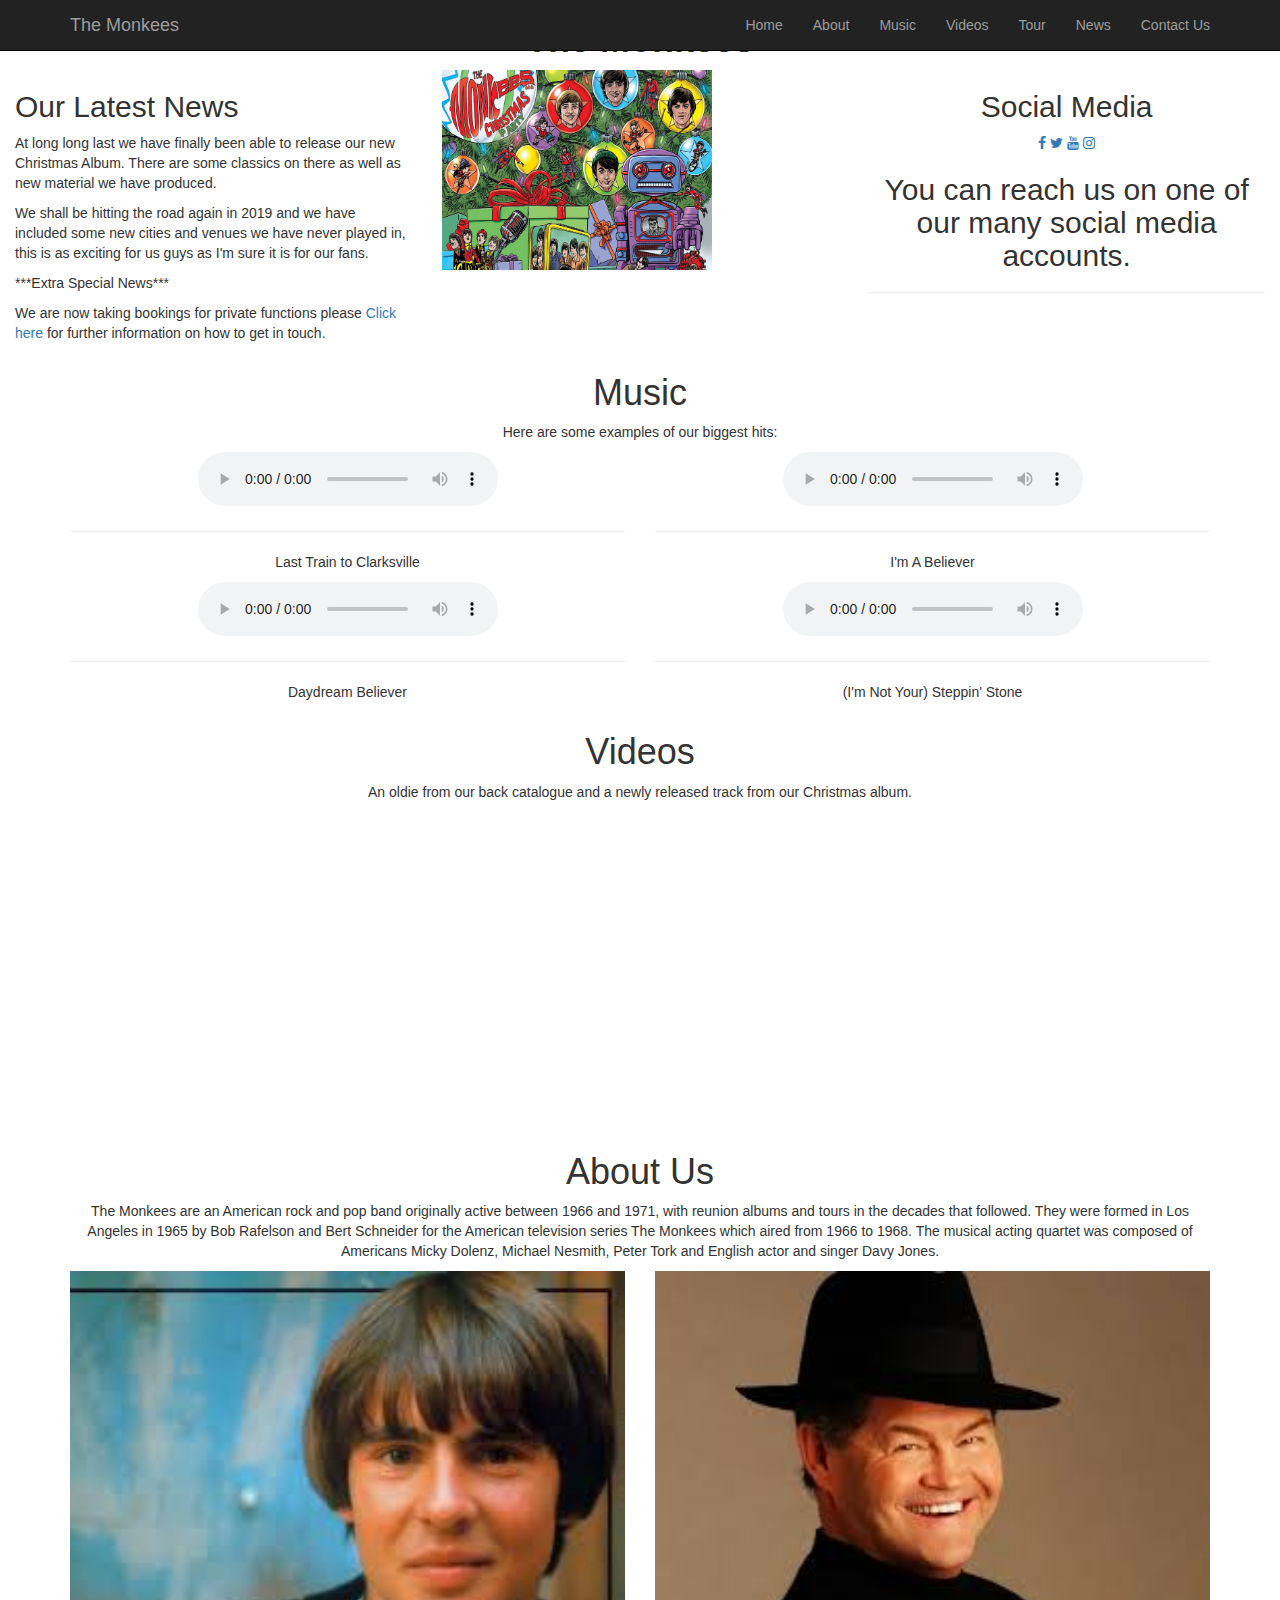
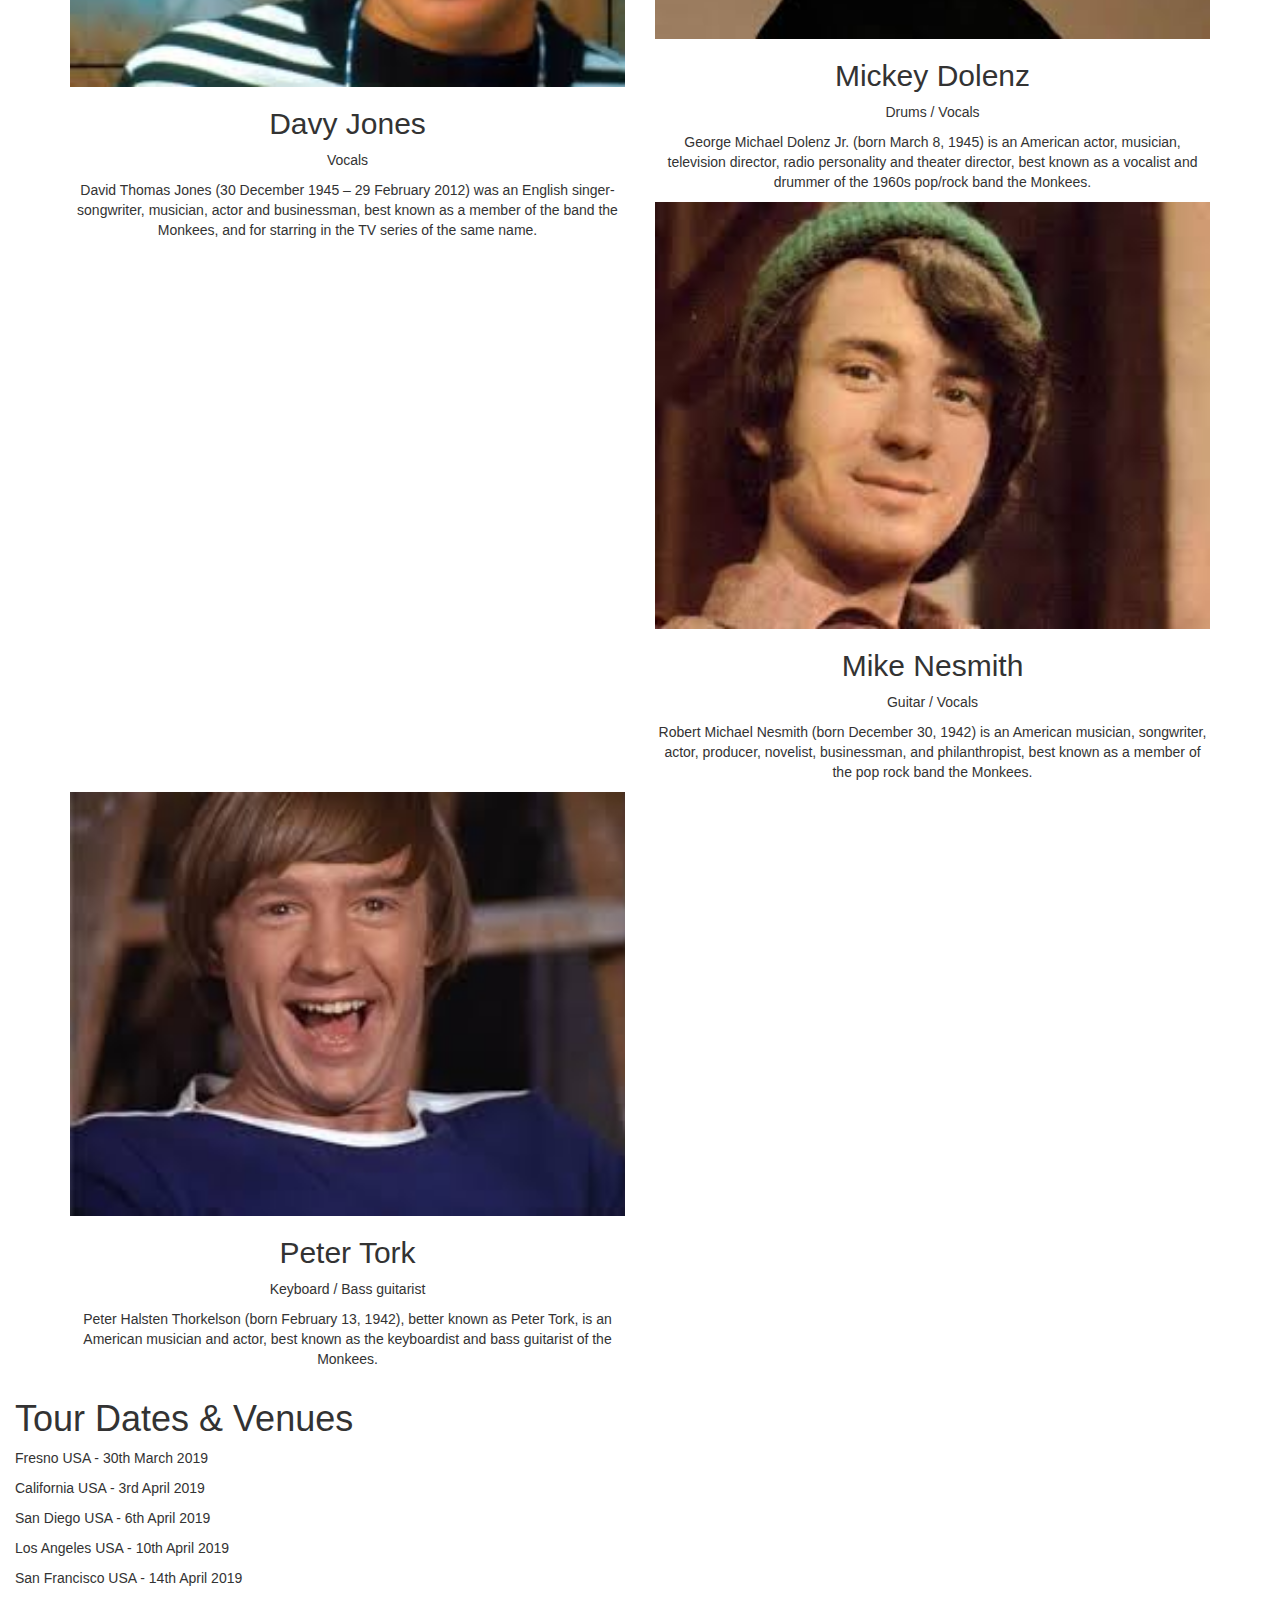
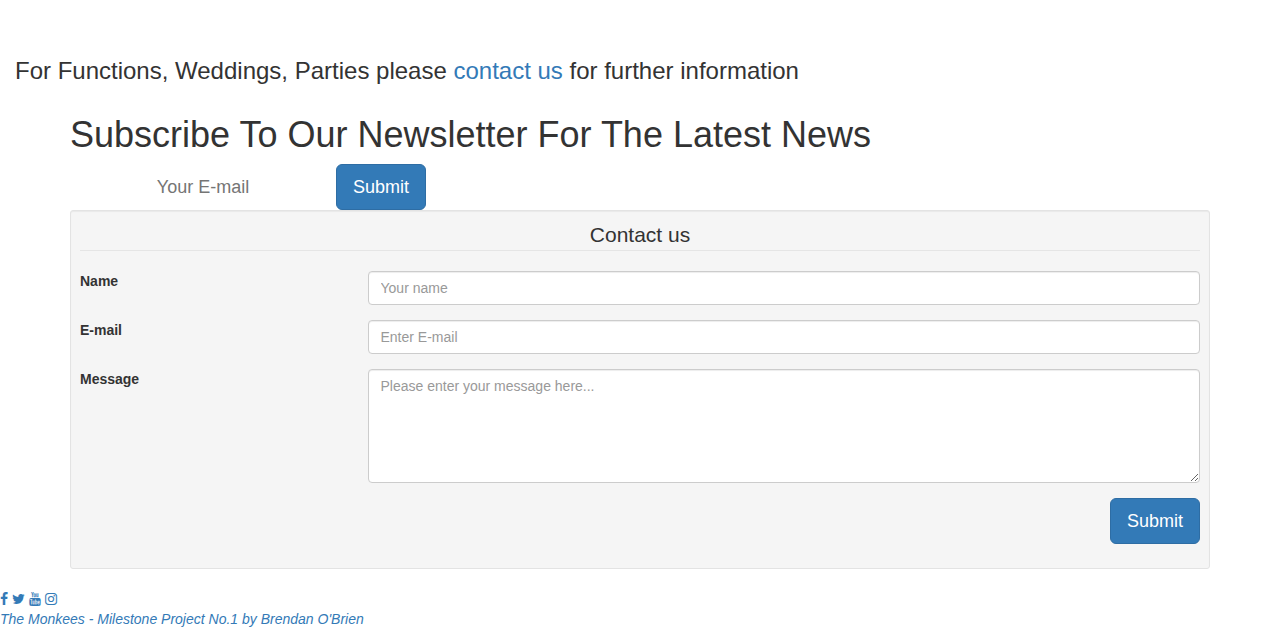
==== index.html @ 6d13285c "Corrected pathway for media content as wasn't loading in github. Also adjusted christmas image size" ====
<!DOCTYPE html>
<html lang="en">
<head>
        <meta charset="utf-8">
        <meta name="viewport" content="width=device-width, initial-scale=1.0">
        <title>The Monkees - First Milestone Project</title>
        <link rel="stylesheet" href="https://maxcdn.bootstrapcdn.com/bootstrap/3.3.7/css/bootstrap.min.css">
        <link rel="stylesheet" href="https://cdnjs.cloudflare.com/ajax/libs/font-awesome/4.7.0/css/font-awesome.min.css">
        <link href="https://fonts.googleapis.com/css?family=Ultra" rel="stylesheet">
        <link href="https://fonts.googleapis.com/css?family=Molle:400i" rel="stylesheet">
        <link href="https://fonts.googleapis.com/css?family=Ubuntu" rel="stylesheet">
        <link rel="stylesheet" href="style.css">
        
    </head>
<body>
    



    <!-- Fixed navbar -->
    <div class="navbar navbar-inverse navbar-fixed-top" role="navigation">
      <div class="container">
        <div class="navbar-header">
          <button type="button" class="navbar-toggle" data-toggle="collapse" data-target=".navbar-collapse">
            <span class="sr-only">Toggle navigation</span>
            <span class="icon-bar"></span>
            <span class="icon-bar"></span>
            <span class="icon-bar"></span>
          </button>
          <a class="navbar-brand" href="https://www.monkees.com">The Monkees</a>
        </div>
        <div class="navbar-collapse collapse">
          <ul class="nav navbar-nav navbar-right">
            <li class="#"><a href="#">Home</a></li>       
            <li><a href="#about-section">About</a></li>
            <li><a href="#music-section">Music</a></li>
            <li><a href="#video-section">Videos</a></li>
            <li><a href="#section-tour-dates">Tour</a></li>
            <li><a href="#info-latest">News</a></li>
            <li><a href="#contact-us">Contact Us</a></li>
              
          </ul>
        </div><!--/.nav-collapse -->
      </div>
    </div>
    
    
      
        
        
        <!-- End Navigation -->
    
        <!--Callout section-->
    
    <section id="callout-section">
        <div class="container text-center">
            <div class="row">
                <div class="col-sm-12">
                   <h1 class="header-lead"><strong>The Monkees</strong></h1>
                    </div>
                </div>
            </div>
    </section>
    
    <!--End Callout-->
    
    <!--Latest News-->
    
    
    <section class="latest" id="info-latest">
            <div class="container-fluid latest-news">
                <div class="row">
                    <div class="col-sm-4">
                        <h2 class="info-latest">Our Latest News</h2>
                        <p class="info">At long long last we have finally been able to release our new Christmas Album. There are some classics on there as well as new material we have produced.</p>
                        <p class="info">We shall be hitting the road again in 2019 and we have included some new cities and venues we have never played in, this is as exciting for us guys as I'm sure it is for our fans.</p>
                        <p class="info">***Extra Special News***<br></p>
                        <p class="info">We are now taking bookings for private functions please<a href="#contact-us"> Click here </a>for further information on how to get in touch.</p>
                    </div>
                    <div class="col-sm-4">
                        <img src="https://bren08.github.io/milestone-project-no.1/assets/images/Christmas_Album.jpg" width="270" height="200" class="text-center" alt="Christmas Album">
                    </div>
                    <div class="col-sm-4">
                        <h2 class="info-social text-center">Social Media</h2>
                            <div class="social-links text-center">
                                <a target="_blank" href="https://www.facebook.com/TheMonkees/"><i class="fa fa-facebook"></i></a>
                                <a target="_blank" href="https://twitter.com/TheMonkees?ref_src=twsrc%5Egoogle%7Ctwcamp%5Eserp%7Ctwgr%5Eauthor"><i class="fa fa-twitter"></i></a>
                                <a target="_blank" href="https://www.youtube.com/user/themonkees"><i class="fa fa-youtube"></i></a>
                                <a target="_blank" href="https://www.instagram.com/themonkees/"><i class="fa fa-instagram"></i></a>
                            </div>
                            <h2 class="info text-center">You can reach us on one of our many social media accounts.</h2><hr>
                    </div>
                </div>
            </div>
    </section>    
    
    <!--End Latest News-->
    
    <!--Music Section-->
    <section id="music-section">
        <div class="container">
            <div class="row">
                <div class="col-sm-12">
                    <h1 class="header text-center">Music</h1>
                    <p class="info-hits text-center">Here are some examples of our biggest hits:</p>
                </div> 
            </div>
        </div>
   
   <div class="songlist-section">
                <div class="container">
                        <div class="row">
                            <div class="col-sm-6 text-center">
                                <audio controls>
                            	<source src="https://bren08.github.io/milestone-project-no.1/assets/audio/LastTrainToClarksville.mp3" type="audio/mpeg">
                                </audio><hr>
                                <p class="info text-center">Last Train to Clarksville</p>
                            </div>
                            <div class="col-sm-6 text-center">
                                <audio controls>
                                <source src="https://bren08.github.io/milestone-project-no.1/assets/audio/ImaBeliever.mp3" type="audio/mpeg">
                                </audio><hr>
                                <p class="info text-center">I'm A Believer</p>
                            </div>    
                        </div>
               </div>
                <div class="container">
                        <div class="row">
                            <div class="col-sm-6 text-center">
                                <audio controls>
                            	<source src="https://bren08.github.io/milestone-project-no.1/assets/audio/DaydreamBeliever.mp3" type="audio/mpeg">
                                </audio><hr>
                                <p class="info text-center">Daydream Believer</p>
                            </div>
                            <div class="col-sm-6 text-center">
                                <audio controls>
                                <source src="https://bren08.github.io/milestone-project-no.1/assets/audio/SteppinStone.mp3" type="audio/mpeg">
                                </audio><hr>
                                <p class="info text-center">(I'm Not Your) Steppin' Stone</p>
                            </div>    
                        </div>
               </div>
     </div>
     </section>
     
     <section id="video-section">
         <div class="container">
             <div class="row">
                 <h1 class="header text-center">Videos</h1>
                 <p class="info-hits text-center">An oldie from our back catalogue and a newly released track from our Christmas album.</p>
                 <div class="col-sm-6">
                     <div class="info">
                         
                             <div class="video-responsive">
                             <iframe width="560" height="315" src="https://www.youtube.com/embed/WQ6LmrP3vK8" style="border:none;" allow="accelerometer; autoplay; encrypted-media; gyroscope; picture-in-picture" allowfullscreen></iframe>
                             </div>
                     </div>
                 </div>
                 <div class="col-sm-6">
                     <div class="info">
                         <div class="video-responsive">
                         <iframe width="560" height="315" src="https://www.youtube.com/embed/05rUSARpr4g" style="border:none;" allow="accelerometer; autoplay; encrypted-media; gyroscope; picture-in-picture" allowfullscreen></iframe>
                         </div>
                     </div>
                 </div>
             </div>
         </div>
         
         
     </section>
     
     <!--End Music section-->
     
     <!--About Us section-->
    
    <section id="about-section">
        <div class="container">
            <div class="row">
                <div class="col-sm-12">
                    <h1 class="header text-center">About Us</h1>
                    <p class="info text-center">The Monkees are an American rock and pop band originally active between 1966 and 1971, with reunion albums and tours in the decades that followed. 
                    They were formed in Los Angeles in 1965 by Bob Rafelson and Bert Schneider for the American television series The Monkees which aired from 1966 to 1968. 
                    The musical acting quartet was composed of Americans Micky Dolenz, Michael Nesmith, Peter Tork and English actor and singer Davy Jones.</p>
                </div>
            </div>
        </div>
             <div class="container">
                    <div class="row">
                          <div class="col-sm-6">
                                <div class="card">
                                  <img class="bio-pic" src="https://bren08.github.io/milestone-project-no.1/assets/images/Davy_Jones.jpg" alt="Davy Jones" style="width:100%">
                                      <div class="bio-info text-center">
                                        <h2 class="info-name">Davy Jones</h2>
                                        <p class="info">Vocals</p>
                                        <p class="info">David Thomas Jones (30 December 1945 – 29 February 2012) was an English singer-songwriter, musician, actor and businessman, 
                                        best known as a member of the band the Monkees, and for starring in the TV series of the same name.</p>
                                      </div>
                                </div>
                          </div>
                          <div class="col-sm-6">
                                <div class="card">
                                  <img class="bio-pic" src="https://bren08.github.io/milestone-project-no.1/assets/images/Mickey_Dolenz.jpg" alt="Mickey Dolenz" style="width:100%">
                                      <div class="bio-info text-center">
                                        <h2 class="info-name">Mickey Dolenz</h2>
                                        <p class="info">Drums / Vocals</p>
                                        <p class="info">George Michael Dolenz Jr. (born March 8, 1945) is an American actor, musician, television director, 
                                        radio personality and theater director, best known as a vocalist and drummer of the 1960s pop/rock band the Monkees.</p>
                                      </div>  
                                </div>
                          </div>
                        <div class="col-sm-6">
                                <div class="card">
                                  <img class="bio-pic" src="https://bren08.github.io/milestone-project-no.1/assets/images/Mike_Nesmith.jpg" alt="Mike Nesmith" style="width:100%">
                                      <div class="bio-info text-center">
                                        <h2 class="info-name">Mike Nesmith</h2>
                                        <p class="info">Guitar / Vocals</p>
                                        <p class="info">Robert Michael Nesmith (born December 30, 1942) is an American musician, songwriter, actor, producer, novelist, businessman, 
                                            and philanthropist, best known as a member of the pop rock band the Monkees.</p>
                                      </div>
                                </div>
                          </div>
                        <div class="col-sm-6">
                            <div class="card">
                              <img class="bio-pic" src="https://bren08.github.io/milestone-project-no.1/assets/images/Peter_Tork.jpg" alt="Peter Tork" style="width:100%">
                              <div class="bio-info text-center">
                                <h2 class="info-name">Peter Tork</h2>
                                <p class="info" >Keyboard / Bass guitarist</p>
                                <p class="info">Peter Halsten Thorkelson (born February 13, 1942), better known as Peter Tork, is an American musician and actor, 
                                    best known as the keyboardist and bass guitarist of the Monkees.</p>
                              </div>
                          </div>
                     </div>
                </div>
            </div>
    </section>
              
    <!--End About Us section-->
    
    <!--Tour Dates-->
            
            <section id="section-tour-dates">
                <div class="container-fluid">
                    <div class="row">
                        <div class="col-sm-12">
                            
                                <div class="venue-dates">
                                    <h1 class="header">Tour Dates & Venues</h1>
                                        <p class="info">Fresno USA - 30th March 2019</p>
                                        <p class="info">California USA - 3rd April 2019</p>
                                        <p class="info">San Diego USA - 6th April 2019</p>
                                        <p class="info">Los Angeles USA - 10th April 2019</p>
                                        <p class="info">San Francisco USA - 14th April 2019</p><br><br>
                                    <h3 class="info-info">For Functions, Weddings, Parties please<a href="#contact-us"> contact us </a>for further information</h3>    
                                </div>
                        </div>
                    </div>
                </div>
           </section> 
     <!--End Tour Dates Section-->     
     
     <!--Booking/Newsletter Section-->
            
            <div class="booking-section">
                <div class="container">
                    <div class="row">
                        <div class="col-sm-12">
                            <div id="Newsletter">
                                <h1 class="header">Subscribe To Our Newsletter For The Latest News</h1>
                        
                    
                                <form action="#">
                                    <div class="input-group">
                                         <input class="btn btn-lg" name="email" id="e-mail" type="email" placeholder="Your E-mail" required>
                                         <button class="btn btn-primary btn-lg" type="submit">Submit</button>
                                    </div>
                                </form>
                
                            </div>
                        </div>
                    </div>
                </div>
            </div>
            
            
            <!--End Booking/Newsletter section-->
            
            <!--Contact Us Section-->
            
            <section id="contact-us">
                <div class="container">
                	<div class="row">
                      <div class="col-md-12">
                        <div class="well well-sm">
                          <form class="form-horizontal" action="#" method="post">
                          <fieldset>
                            <legend class="info-latest text-center">Contact us</legend>
                    
                            <!-- Name input-->
                            <div class="form-group">
                              <label class="col-md-3 info" for="name">Name</label>
                              <div class="col-md-9">
                                <input id="name" name="name" type="text" placeholder="Your name" class="form-control">
                              </div>
                            </div>
                    
                            <!-- Email input-->
                            <div class="form-group">
                              <label class="col-md-3 info" for="email">E-mail</label>
                              <div class="col-md-9">
                                <input type="email" class="form-control" id="email" placeholder="Enter E-mail" name="email">
                              </div>
                            </div>
                    
                            <!-- Message body -->
                            <div class="form-group">
                              <label class="col-md-3 info" for="message">Message</label>
                              <div class="col-md-9">
                                <textarea class="form-control" id="message" name="message" placeholder="Please enter your message here..." rows="5"></textarea>
                              </div>
                            </div>
                    
                            <!-- Form actions -->
                            <div class="form-group">
                              <div class="col-md-12 text-right">
                                <button class="btn btn-primary btn-lg" type="submit">Submit</button>
                              </div>
                            </div>
                          </fieldset>
                          </form>
                        </div>
                      </div>
                	</div>
                </div>
            </section>
             
            <!--End Contact Us Section--> 
            
            <!--Footer-->
                <footer>
                    <div class="footer">
                        <a target="_blank" href="https://www.facebook.com/TheMonkees/"><i class="fa fa-facebook"></i></a>
                        <a target="_blank" href="https://twitter.com/TheMonkees?ref_src=twsrc%5Egoogle%7Ctwcamp%5Eserp%7Ctwgr%5Eauthor"><i class="fa fa-twitter"></i></a>
                        <a target="_blank" href="https://www.youtube.com/user/themonkees"><i class="fa fa-youtube"></i></a>
                        <a target="_blank" href="https://www.instagram.com/themonkees/"><i class="fa fa-instagram"></i></a><br>
                        <a target="_blank" href="https://www.monkees.com/"><i class="milestone">The Monkees - Milestone Project No.1 by Brendan O'Brien</i></a>
                    </div>
                </footer>
                
            <!--End Footer-->
    
        <script src="https://code.jquery.com/jquery-3.2.1.min.js"></script>
    <script src="https://maxcdn.bootstrapcdn.com/bootstrap/3.3.7/js/bootstrap.min.js"></script>
</body>
</html>
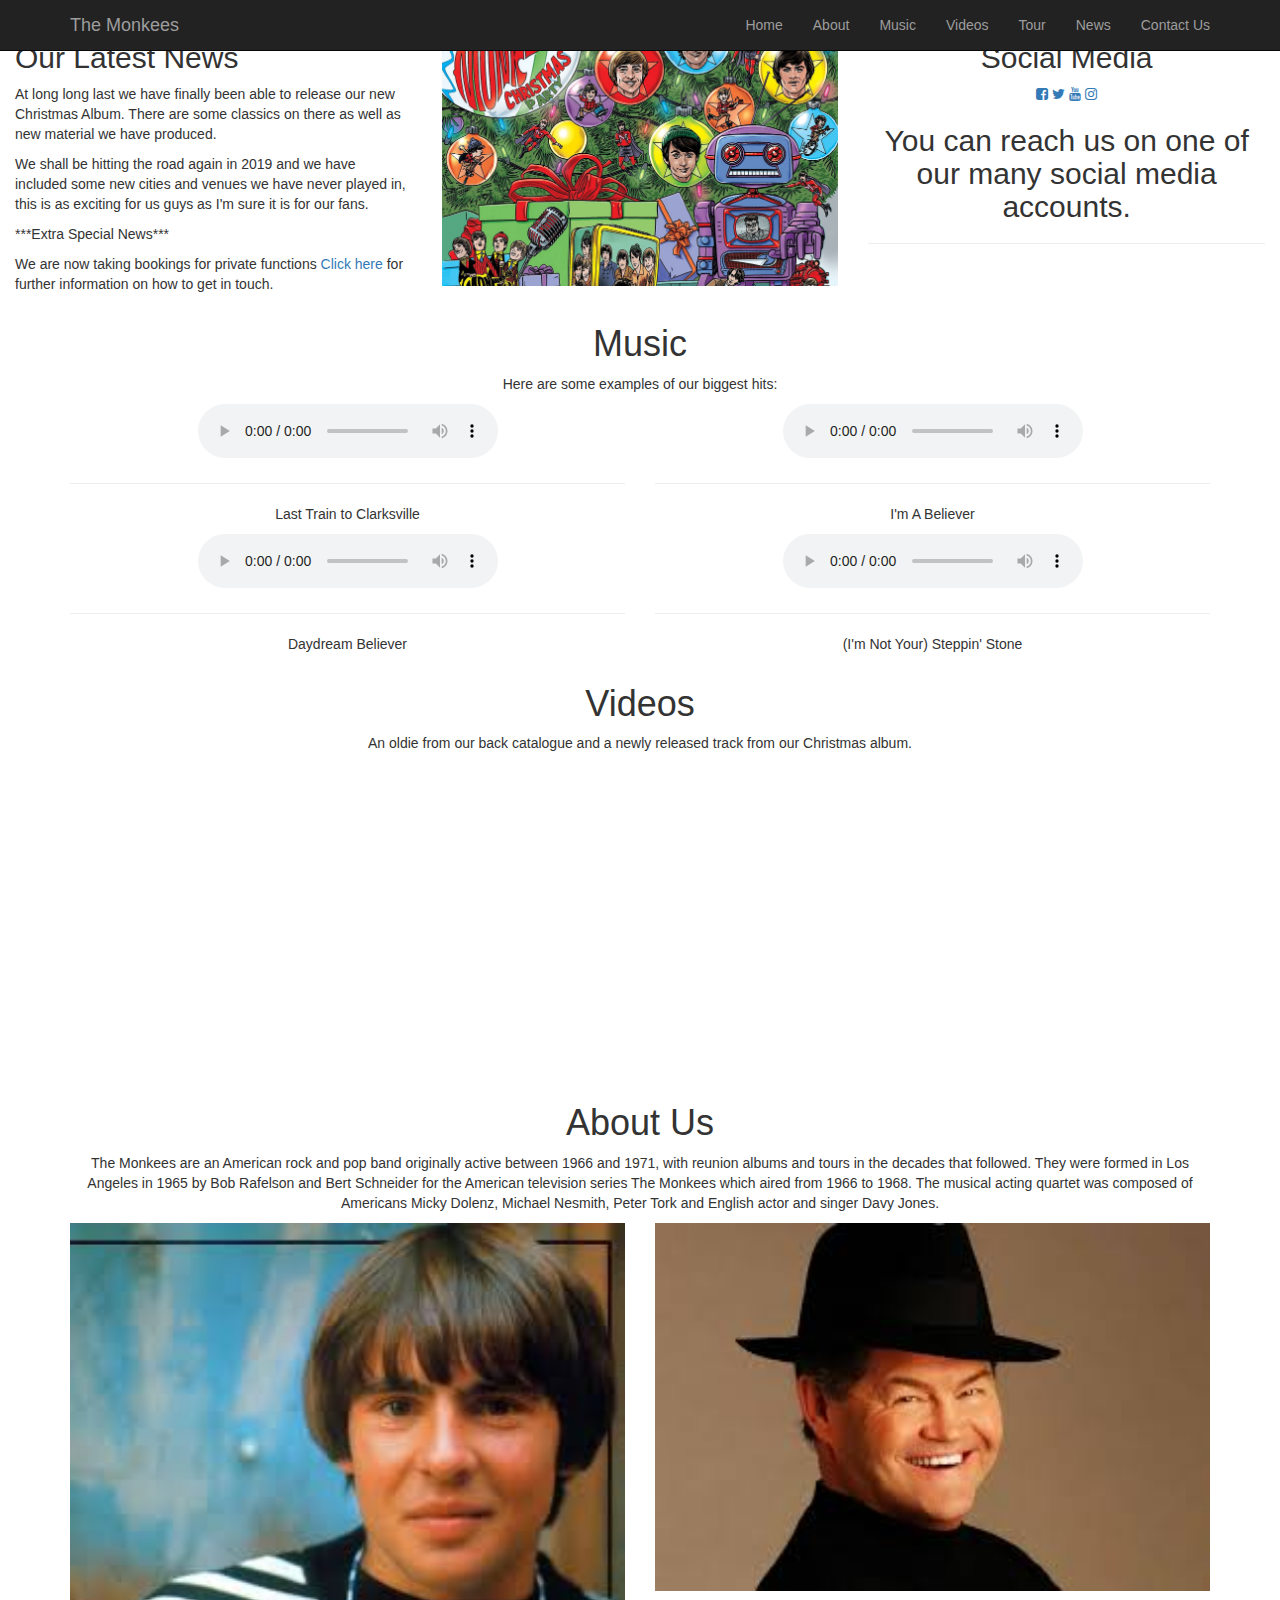
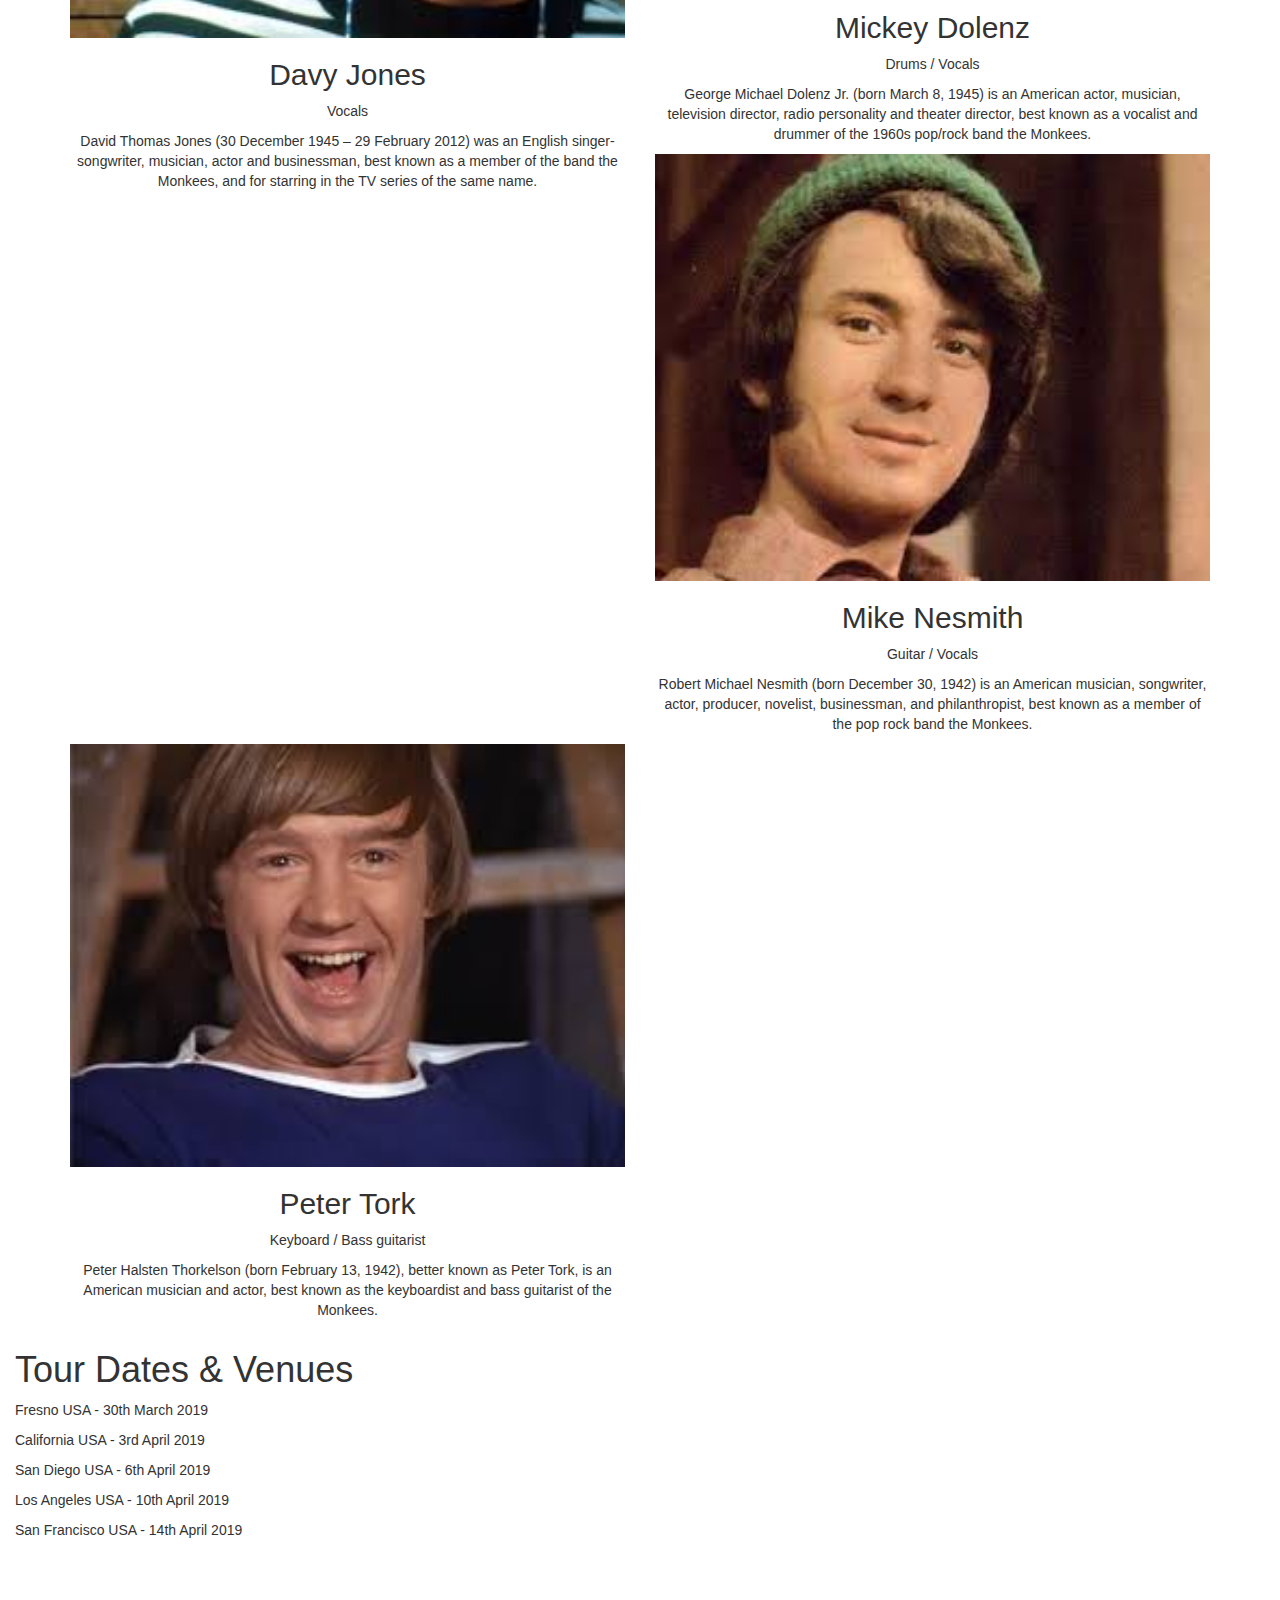
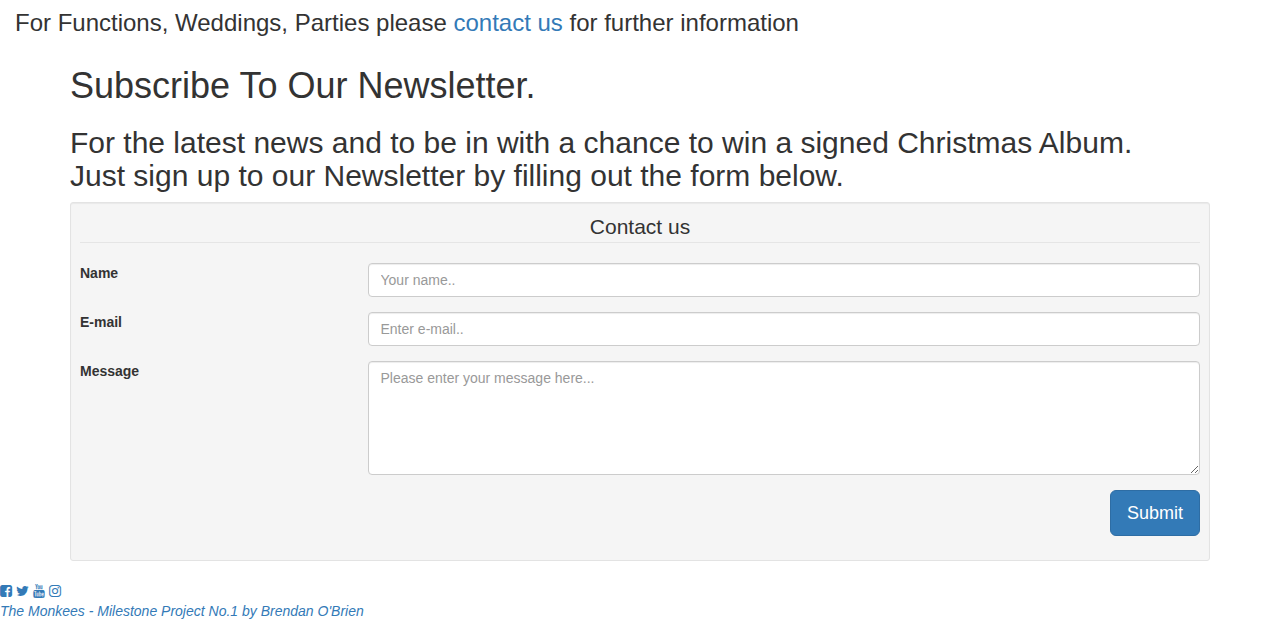
==== commit f73989a4: "pathway changed for style.css href to assets/CSS/style.css" ====
--- a/index.html
+++ b/index.html
@@ -9,7 +9,7 @@
         <link href="https://fonts.googleapis.com/css?family=Ultra" rel="stylesheet">
         <link href="https://fonts.googleapis.com/css?family=Molle:400i" rel="stylesheet">
         <link href="https://fonts.googleapis.com/css?family=Ubuntu" rel="stylesheet">
-        <link rel="stylesheet" href="style.css">
+        <link rel="stylesheet" href="assets/CSS/style.css">
         
     </head>
 <body>
@@ -18,7 +18,7 @@
 
 
     <!-- Fixed navbar -->
-    <div class="navbar navbar-inverse navbar-fixed-top" role="navigation">
+    <nav class="navbar navbar-inverse navbar-fixed-top" role="navigation">
       <div class="container">
         <div class="navbar-header">
           <button type="button" class="navbar-toggle" data-toggle="collapse" data-target=".navbar-collapse">
@@ -42,7 +42,7 @@
           </ul>
         </div><!--/.nav-collapse -->
       </div>
-    </div>
+    </nav>
     
     
       
@@ -56,7 +56,7 @@
         <div class="container text-center">
             <div class="row">
                 <div class="col-sm-12">
-                   <h1 class="header-lead"><strong>The Monkees</strong></h1>
+                   
                     </div>
                 </div>
             </div>
@@ -67,7 +67,9 @@
     <!--Latest News-->
     
     
-    <section class="latest" id="info-latest">
+    <main class="latest" id="info-latest">
+        <div class="header-lead text-center"><strong>The Monkees</strong></div>
+        
             <div class="container-fluid latest-news">
                 <div class="row">
                     <div class="col-sm-4">
@@ -75,15 +77,15 @@
                         <p class="info">At long long last we have finally been able to release our new Christmas Album. There are some classics on there as well as new material we have produced.</p>
                         <p class="info">We shall be hitting the road again in 2019 and we have included some new cities and venues we have never played in, this is as exciting for us guys as I'm sure it is for our fans.</p>
                         <p class="info">***Extra Special News***<br></p>
-                        <p class="info">We are now taking bookings for private functions please<a href="#contact-us"> Click here </a>for further information on how to get in touch.</p>
+                        <p class="info">We are now taking bookings for private functions<a href="#contact-us"> Click here </a>for further information on how to get in touch.</p>
                     </div>
                     <div class="col-sm-4">
-                        <img src="https://bren08.github.io/milestone-project-no.1/assets/images/Christmas_Album.jpg" width="270" height="200" class="text-center" alt="Christmas Album">
+                        <a href="https://rhino.lnk.to/ChristmasParty?ref=https%3A//www.monkees.com/" target="_blank"><img src="https://bren08.github.io/milestone-project-no.1/assets/images/Christmas_Album.jpg" width="100%" height="100%" class="text-center" alt="Christmas Album"/></a>
                     </div>
                     <div class="col-sm-4">
                         <h2 class="info-social text-center">Social Media</h2>
                             <div class="social-links text-center">
-                                <a target="_blank" href="https://www.facebook.com/TheMonkees/"><i class="fa fa-facebook"></i></a>
+                                <a target="_blank" href="https://www.facebook.com/TheMonkees/"><i class="fa fa-facebook-square"></i></a>
                                 <a target="_blank" href="https://twitter.com/TheMonkees?ref_src=twsrc%5Egoogle%7Ctwcamp%5Eserp%7Ctwgr%5Eauthor"><i class="fa fa-twitter"></i></a>
                                 <a target="_blank" href="https://www.youtube.com/user/themonkees"><i class="fa fa-youtube"></i></a>
                                 <a target="_blank" href="https://www.instagram.com/themonkees/"><i class="fa fa-instagram"></i></a>
@@ -92,7 +94,7 @@
                     </div>
                 </div>
             </div>
-    </section>    
+    </main>    
     
     <!--End Latest News-->
     
@@ -188,8 +190,10 @@
                     <div class="row">
                           <div class="col-sm-6">
                                 <div class="card">
-                                  <img class="bio-pic" src="https://bren08.github.io/milestone-project-no.1/assets/images/Davy_Jones.jpg" alt="Davy Jones" style="width:100%">
-                                      <div class="bio-info text-center">
+                                  <figure>
+                                      <img class="bio-pic" src="https://bren08.github.io/milestone-project-no.1/assets/images/Davy_Jones.jpg" alt="Davy Jones" style="width:100%">
+                                  </figure>   
+                                 <div class="bio-info text-center">
                                         <h2 class="info-name">Davy Jones</h2>
                                         <p class="info">Vocals</p>
                                         <p class="info">David Thomas Jones (30 December 1945 – 29 February 2012) was an English singer-songwriter, musician, actor and businessman, 
@@ -199,7 +203,9 @@
                           </div>
                           <div class="col-sm-6">
                                 <div class="card">
-                                  <img class="bio-pic" src="https://bren08.github.io/milestone-project-no.1/assets/images/Mickey_Dolenz.jpg" alt="Mickey Dolenz" style="width:100%">
+                                  <figure>
+                                      <img class="bio-pic" src="https://bren08.github.io/milestone-project-no.1/assets/images/Mickey_Dolenz.jpg" alt="Mickey Dolenz" style="width:100%">
+                                  </figure>     
                                       <div class="bio-info text-center">
                                         <h2 class="info-name">Mickey Dolenz</h2>
                                         <p class="info">Drums / Vocals</p>
@@ -210,7 +216,9 @@
                           </div>
                         <div class="col-sm-6">
                                 <div class="card">
-                                  <img class="bio-pic" src="https://bren08.github.io/milestone-project-no.1/assets/images/Mike_Nesmith.jpg" alt="Mike Nesmith" style="width:100%">
+                                  <figure>
+                                      <img class="bio-pic" src="https://bren08.github.io/milestone-project-no.1/assets/images/Mike_Nesmith.jpg" alt="Mike Nesmith" style="width:100%">
+                                  </figure>    
                                       <div class="bio-info text-center">
                                         <h2 class="info-name">Mike Nesmith</h2>
                                         <p class="info">Guitar / Vocals</p>
@@ -221,7 +229,9 @@
                           </div>
                         <div class="col-sm-6">
                             <div class="card">
-                              <img class="bio-pic" src="https://bren08.github.io/milestone-project-no.1/assets/images/Peter_Tork.jpg" alt="Peter Tork" style="width:100%">
+                              <figure>
+                                  <img class="bio-pic" src="https://bren08.github.io/milestone-project-no.1/assets/images/Peter_Tork.jpg" alt="Peter Tork" style="width:100%">
+                              </figure>    
                               <div class="bio-info text-center">
                                 <h2 class="info-name">Peter Tork</h2>
                                 <p class="info" >Keyboard / Bass guitarist</p>
@@ -265,16 +275,9 @@
                     <div class="row">
                         <div class="col-sm-12">
                             <div id="Newsletter">
-                                <h1 class="header">Subscribe To Our Newsletter For The Latest News</h1>
-                        
-                    
-                                <form action="#">
-                                    <div class="input-group">
-                                         <input class="btn btn-lg" name="email" id="e-mail" type="email" placeholder="Your E-mail" required>
-                                         <button class="btn btn-primary btn-lg" type="submit">Submit</button>
-                                    </div>
-                                </form>
-                
+                                <h1 class="header">Subscribe To Our Newsletter.</h1>
+                                    <h2 class="info-info">For the latest news and to be in with a chance to win a signed Christmas Album.<br>
+                                                          Just sign up to our Newsletter by filling out the form below.</h2>
                             </div>
                         </div>
                     </div>
@@ -291,7 +294,7 @@
                 	<div class="row">
                       <div class="col-md-12">
                         <div class="well well-sm">
-                          <form class="form-horizontal" action="#" method="post">
+                          <form class="form-horizontal" action="" method="post">
                           <fieldset>
                             <legend class="info-latest text-center">Contact us</legend>
                     
@@ -299,7 +302,7 @@
                             <div class="form-group">
                               <label class="col-md-3 info" for="name">Name</label>
                               <div class="col-md-9">
-                                <input id="name" name="name" type="text" placeholder="Your name" class="form-control">
+                                <input id="name" name="name" type="text" placeholder="Your name.." class="form-control">
                               </div>
                             </div>
                     
@@ -307,7 +310,7 @@
                             <div class="form-group">
                               <label class="col-md-3 info" for="email">E-mail</label>
                               <div class="col-md-9">
-                                <input type="email" class="form-control" id="email" placeholder="Enter E-mail" name="email">
+                                <input type="email" class="form-control" id="email" placeholder="Enter e-mail.." name="email">
                               </div>
                             </div>
                     
@@ -322,7 +325,7 @@
                             <!-- Form actions -->
                             <div class="form-group">
                               <div class="col-md-12 text-right">
-                                <button class="btn btn-primary btn-lg" type="submit">Submit</button>
+                                <button class="btn btn-primary btn-lg" type="">Submit</button>
                               </div>
                             </div>
                           </fieldset>
@@ -338,7 +341,7 @@
             <!--Footer-->
                 <footer>
                     <div class="footer">
-                        <a target="_blank" href="https://www.facebook.com/TheMonkees/"><i class="fa fa-facebook"></i></a>
+                        <a target="_blank" href="https://www.facebook.com/TheMonkees/"><i class="fa fa-facebook-square"></i></a>
                         <a target="_blank" href="https://twitter.com/TheMonkees?ref_src=twsrc%5Egoogle%7Ctwcamp%5Eserp%7Ctwgr%5Eauthor"><i class="fa fa-twitter"></i></a>
                         <a target="_blank" href="https://www.youtube.com/user/themonkees"><i class="fa fa-youtube"></i></a>
                         <a target="_blank" href="https://www.instagram.com/themonkees/"><i class="fa fa-instagram"></i></a><br>
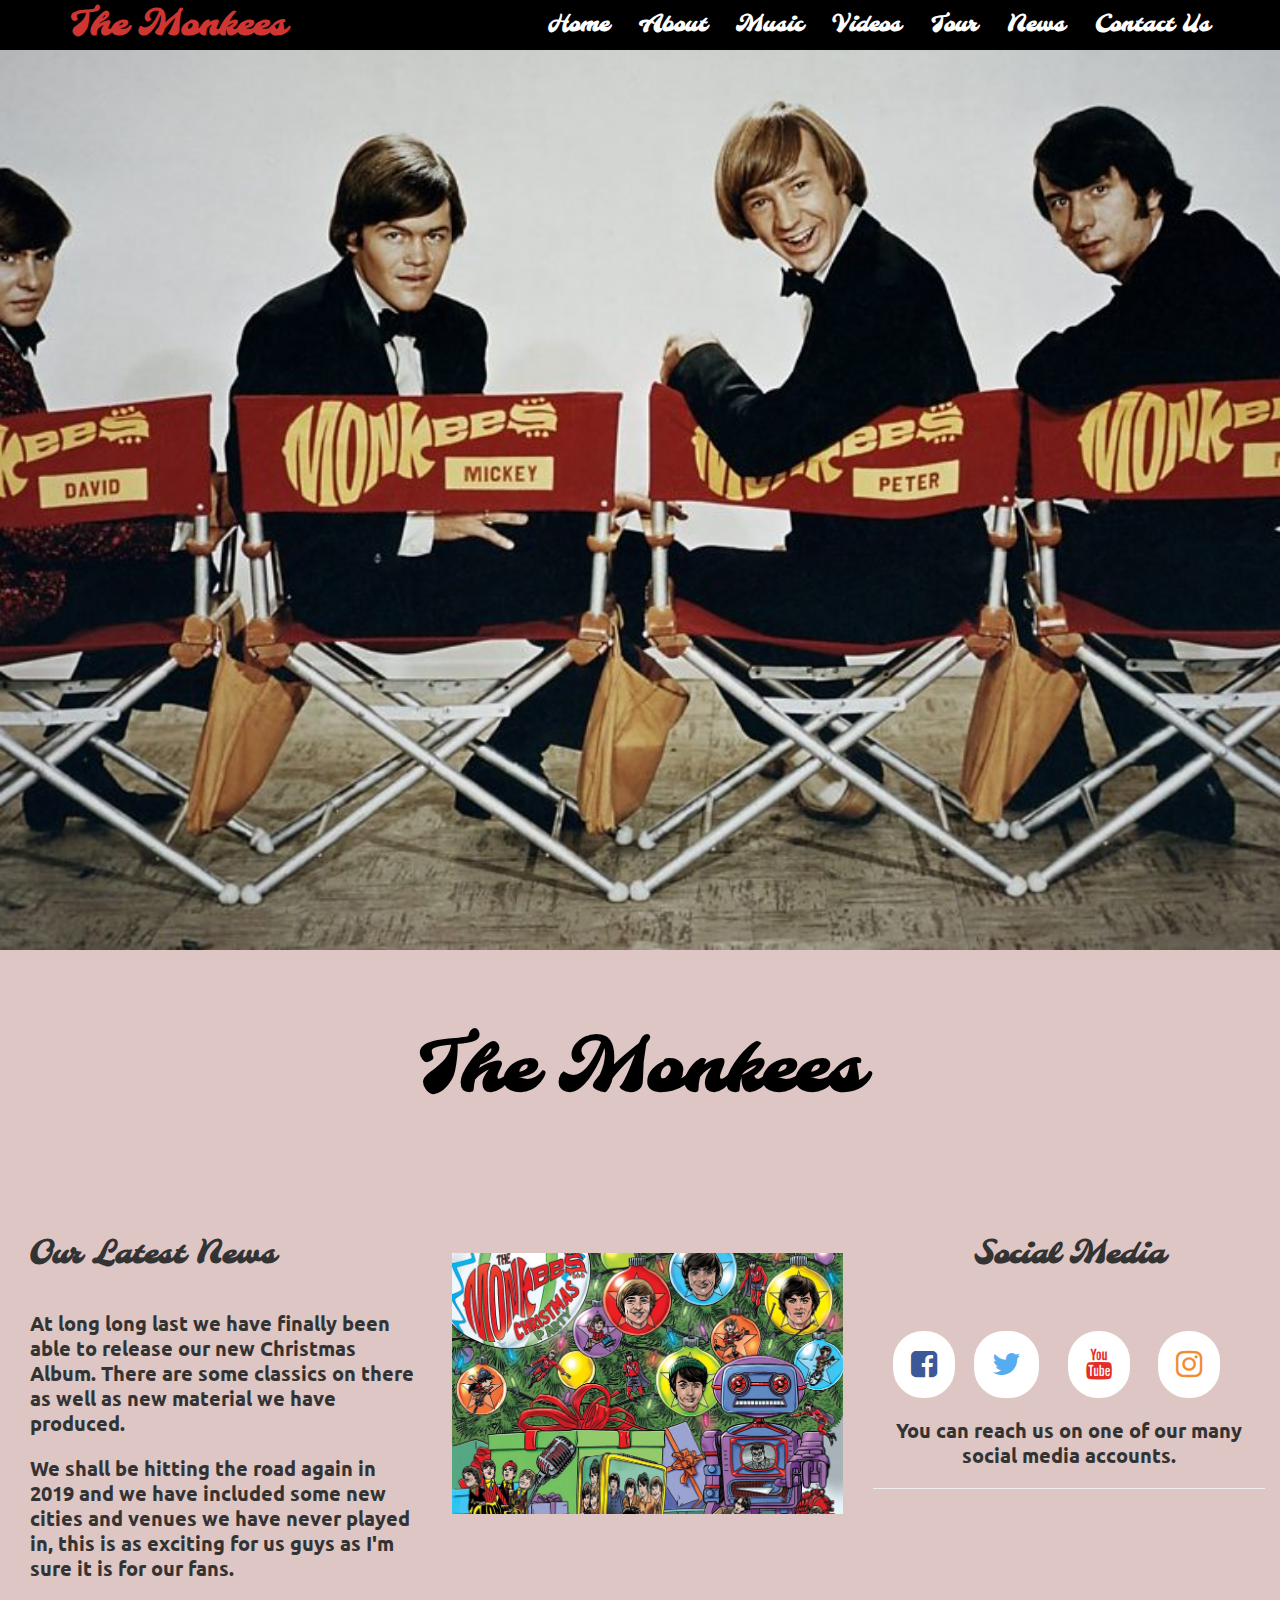
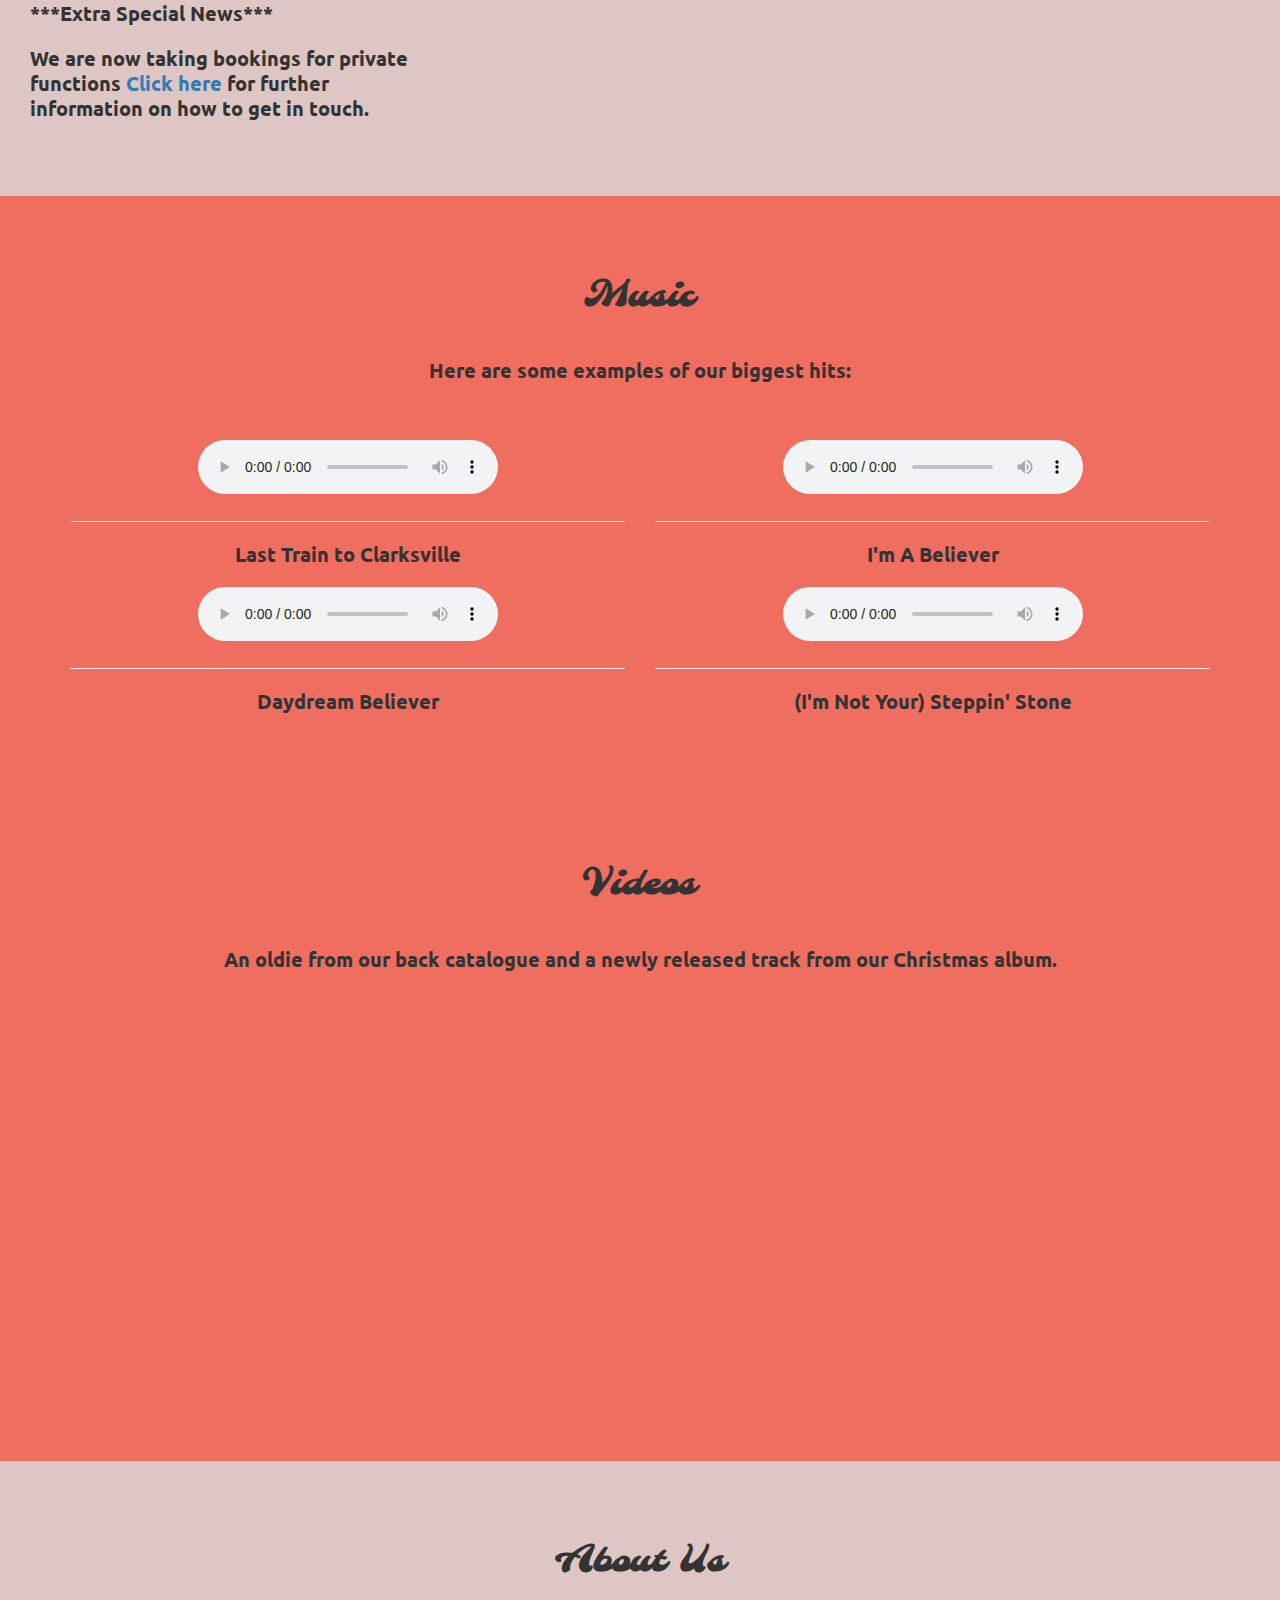
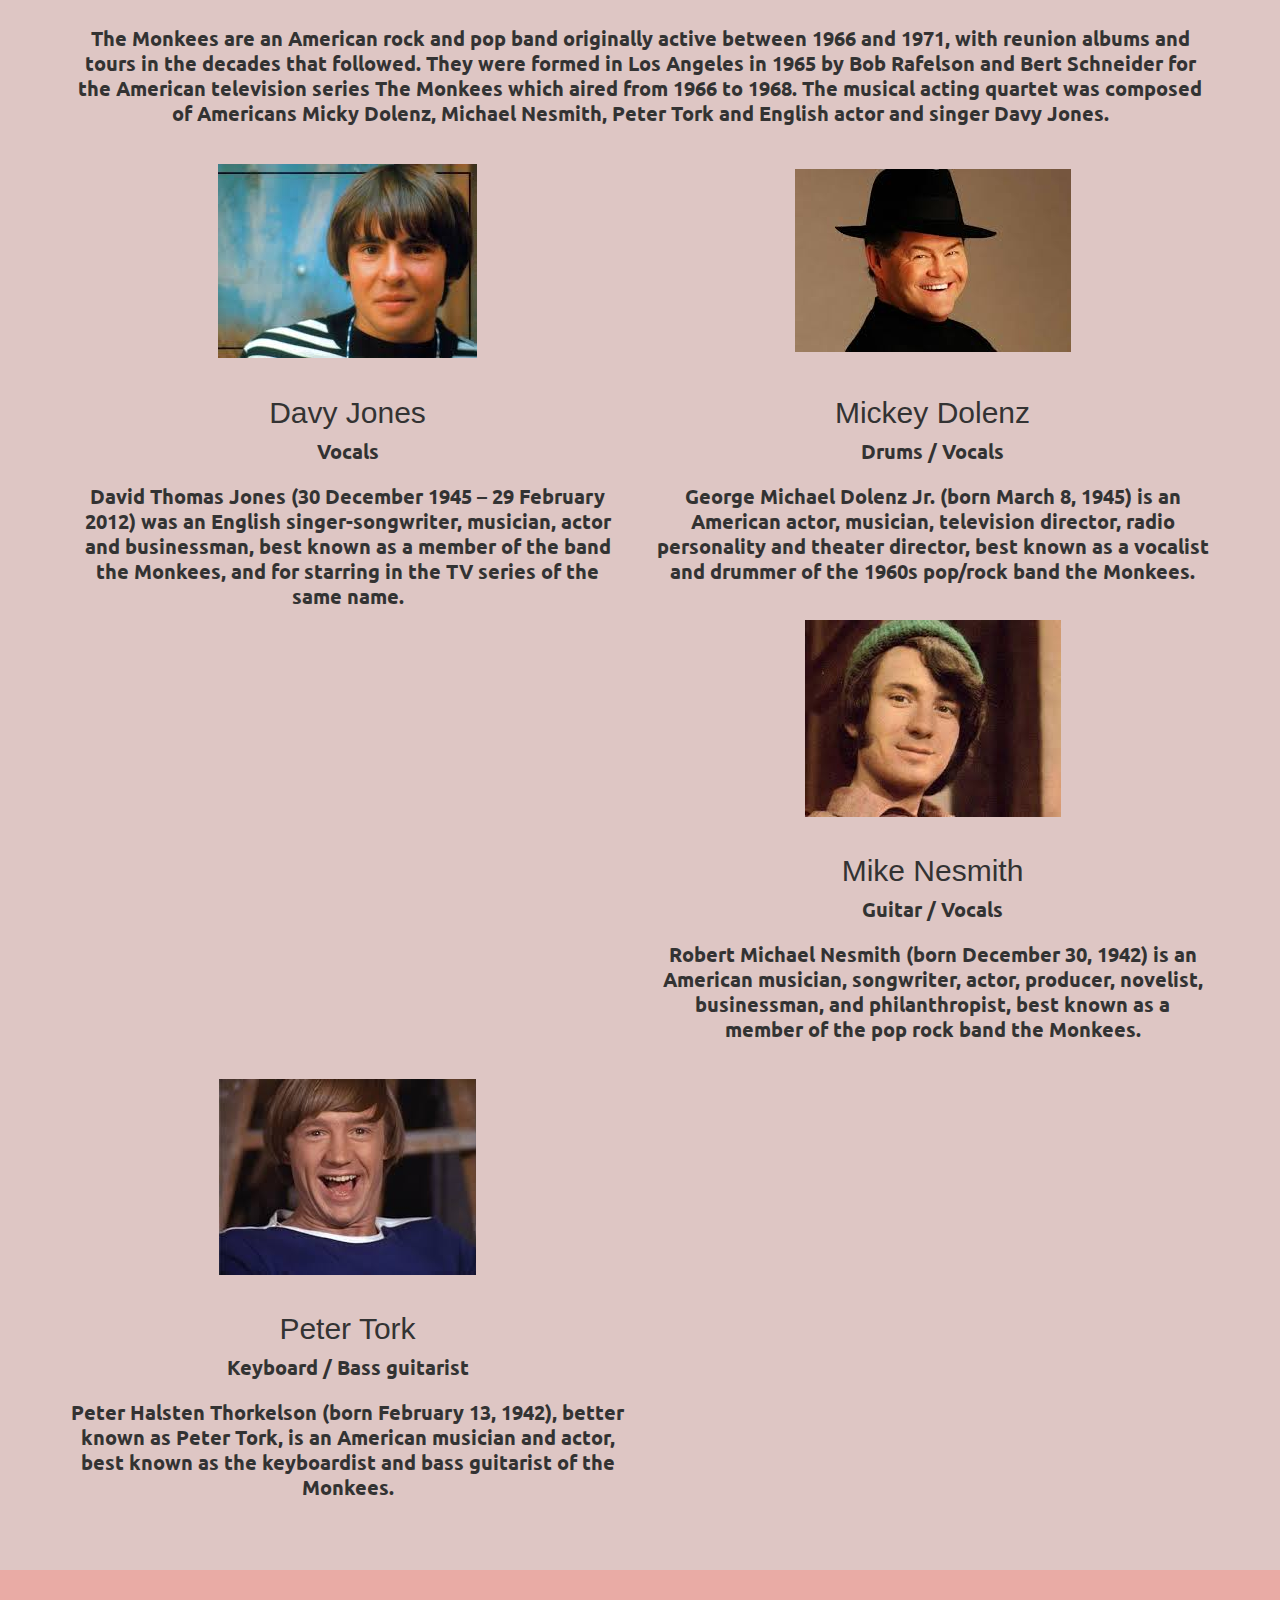
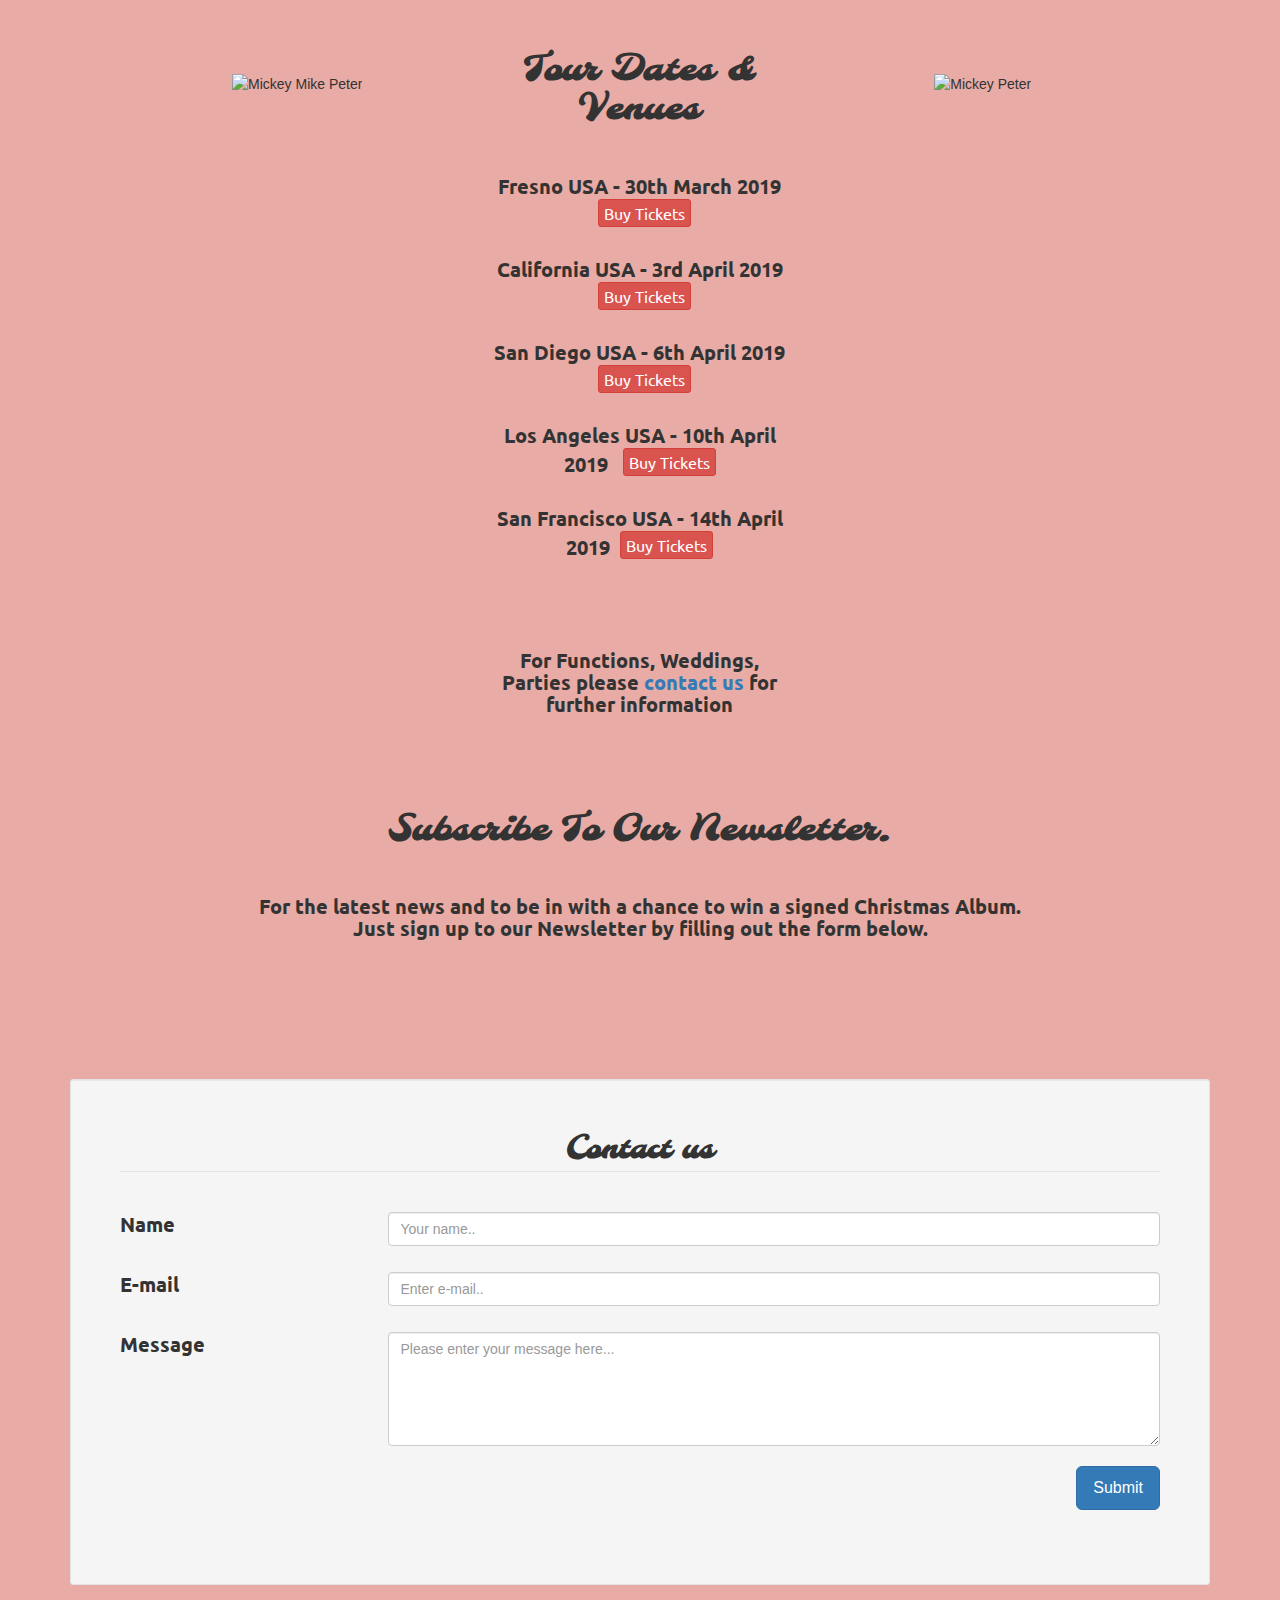
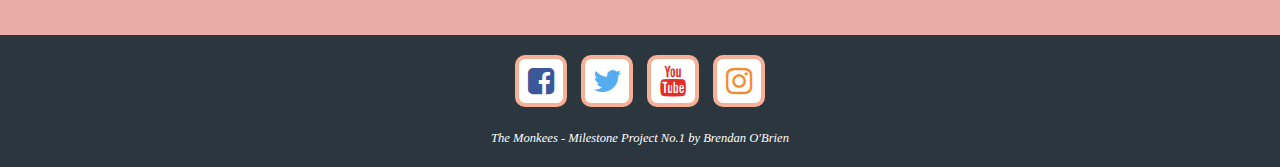
==== commit 1b00676d: "submit button redirected in contact us section" ====
--- a/index.html
+++ b/index.html
@@ -52,7 +52,7 @@
     
         <!--Callout section-->
     
-    <section id="callout-section">
+    <header id="callout-section">
         <div class="container text-center">
             <div class="row">
                 <div class="col-sm-12">
@@ -60,7 +60,7 @@
                     </div>
                 </div>
             </div>
-    </section>
+    </header>
     
     <!--End Callout-->
     
@@ -175,7 +175,7 @@
      
      <!--About Us section-->
     
-    <section id="about-section">
+    <article id="about-section">
         <div class="container">
             <div class="row">
                 <div class="col-sm-12">
@@ -242,7 +242,7 @@
                      </div>
                 </div>
             </div>
-    </section>
+    </article>
               
     <!--End About Us section-->
     
@@ -251,18 +251,29 @@
             <section id="section-tour-dates">
                 <div class="container-fluid">
                     <div class="row">
-                        <div class="col-sm-12">
+                        <div class="col-sm-4">
+                            <figure class="tour-pics">
+                                <img src="https://bren08.github.io/milestone-project-no.1/assets/images/MickeyMikePeter.jpg" width="80%" height="80%" alt="Mickey Mike Peter">
+                            </figure>
+                        </div>    
+                        <div class="col-sm-4">
                             
                                 <div class="venue-dates">
                                     <h1 class="header">Tour Dates & Venues</h1>
-                                        <p class="info">Fresno USA - 30th March 2019</p>
-                                        <p class="info">California USA - 3rd April 2019</p>
-                                        <p class="info">San Diego USA - 6th April 2019</p>
-                                        <p class="info">Los Angeles USA - 10th April 2019</p>
-                                        <p class="info">San Francisco USA - 14th April 2019</p><br><br>
+                                        <p class="info">Fresno USA - 30th March 2019       <button type="button" class="btn btn-danger btn-xs">Buy Tickets</button></p>
+                                        <p class="info">California USA - 3rd April 2019    <button type="button" class="btn btn-danger btn-xs">Buy Tickets</button></p>
+                                        <p class="info">San Diego USA - 6th April 2019     <button type="button" class="btn btn-danger btn-xs">Buy Tickets</button></p>
+                                        <p class="info">Los Angeles USA - 10th April 2019  <button type="button" class="btn btn-danger btn-xs">Buy Tickets</button></p>
+                                        <p class="info">San Francisco USA - 14th April 2019<button type="button" class="btn btn-danger btn-xs">Buy Tickets</button></p><br><br>
                                     <h3 class="info-info">For Functions, Weddings, Parties please<a href="#contact-us"> contact us </a>for further information</h3>    
                                 </div>
-                        </div>
+                        </div>        
+                                <div class="col-sm-4">
+                            <figure class="tour-pics">
+                                <img src="https://bren08.github.io/milestone-project-no.1/assets/images/petemickeygig.jpg" width="80%" height="80%" alt="Mickey Peter">
+                            </figure>
+                        </div>
+                        
                     </div>
                 </div>
            </section> 
@@ -325,7 +336,7 @@
                             <!-- Form actions -->
                             <div class="form-group">
                               <div class="col-md-12 text-right">
-                                <button class="btn btn-primary btn-lg" type="">Submit</button>
+                                <button type="button" class="btn btn-primary btn-lg">Submit</button>
                               </div>
                             </div>
                           </fieldset>
--- a/assets/CSS/style.css
+++ b/assets/CSS/style.css
@@ -0,0 +1,432 @@
+body {
+    padding-top: 0px;
+    }
+    
+html {
+        scroll-behavior: smooth;
+    }
+    ::-webkit-scrollbar {
+  width: 10px;
+}
+
+/* Track */
+::-webkit-scrollbar-track {
+  box-shadow: inset 0 0 5px #ff4700; 
+  border-radius: 10px;
+}
+ 
+/* Handle */
+::-webkit-scrollbar-thumb {
+  background: #d03631; 
+  border-radius: 10px;
+  border: 2px solid #000;
+}
+
+/* Handle on hover */
+::-webkit-scrollbar-thumb:hover {
+  background: #888; 
+}
+
+.container-fluid {
+    display: inline-block;
+}
+   
+    
+.navbar {
+    margin-bottom: 0;
+    position: sticky;
+    top: 0;
+    left: 0;
+    width: 100%;
+    z-index: 1;
+    
+    border: 0;
+    font-family: 'Molle', cursive;
+    font-weight: bold;
+    font-size: 22px;
+}
+
+
+.navbar-inverse {
+    background-color: rgba(0, 0, 0, 1);
+}
+
+.navbar-inverse .navbar-nav>li>a {
+    color: #fff;
+}
+
+.navbar-inverse .navbar-nav>li>a:hover {
+   color: #d03631;
+}
+
+.navbar-inverse .navbar-toggle .icon-bar {
+    background-color: #d03631;
+}
+
+.navbar-inverse .navbar-brand {
+    color: #d03631;
+}
+
+.navbar-brand {
+    margin-left: -5px;
+    font-size: 35px;
+}
+
+
+
+
+
+/*-------------callout section----------*/
+
+
+.header {
+    font-family: 'Molle', cursive;
+    font-size: 36px;
+    font-weight: bold;
+    margin-top: 80px;
+    margin-bottom: 45px;
+    
+}
+.header-lead {
+    
+    font-family: 'Molle', cursive;
+    font-size: 72px;
+    margin-top: 0px;
+    margin-bottom: 45px;
+    color: black;
+}
+
+.header-info {
+    color: #fff;
+    font-family: 'Ubuntu', sans-serif;
+    font-weight: bold;
+    font-size: 22px;
+}
+
+#callout-section {
+    background-image: url("https://bren08.github.io/milestone-project-no.1/assets/images/background_image.jpg");
+    height: 100vh;
+    width: 100%;
+    
+  background-position: top;
+  background-repeat: no-repeat;
+  background-size: cover ;
+  position: relative;
+}
+
+
+
+/*------------section colours--------------*/
+
+
+#music-section {
+    background-color: #f06e60;
+}
+    
+
+#about-section {
+    background-color: #dec6c4;
+    padding-bottom: 50px;
+}
+#section-tour-dates {
+    background-color: #e9aba5;
+    text-align: center;
+    
+}
+.booking-section {
+    background-color: #e9aba5;
+    text-align: center;
+}
+.latest {
+    background-color: #dec6c4;
+    padding-top: 70px;
+}
+
+
+ 
+
+/*---------------About--------------*/
+
+.bio-pic {
+    height: 230px;
+    object-fit: scale-down;
+    -webkit-transition: all 2s ease-in;
+     -moz-transition: all 2s ease-in;
+       -o-transition: all 2s ease-in;
+      -ms-transition: all 2s ease-in;
+          transition: all 2s ease-in;
+}
+.bio-pic:hover {
+    -webkit-transform: rotate(-5deg);
+     -moz-transform: rotate(-5deg);
+       -o-transform: rotate(-5deg);
+      -ms-transform: rotate(-5deg);
+          transform: rotate(-5deg);
+}
+
+
+/*---------------Fonts and Icons------------*/
+
+
+.info-social {
+    font-family: 'Molle', cursive;
+    margin-bottom: 40px;
+    margin-top : 40px;
+    font-size: 30px;
+    font-weight: bold;
+}
+
+.fa {
+    color: #0787f9;
+    font-size: 2.2em;
+    background-color: #fff;
+    border: 18px solid #fff;
+    border-radius: 30px;
+    margin-right: 25px;
+    margin-top: 20px;
+}
+.fa-youtube:before {
+   color: #e52d27;
+}
+.fa-youtube:hover {
+    opacity: 0.6;
+}
+
+.fa-facebook-square {
+    margin-right: 15px;
+}
+.fa-facebook-square:before {
+    color: #3b5998;
+   }
+.fa-facebook-square:hover {
+    opacity: 0.6;
+}   
+.fa-twitter:before {
+    color: #55acee;
+}
+.fa-twitter:hover {
+    opacity: 0.7;
+}
+.fa-twitter {
+    border: 18px solid #fff;
+}
+.fa-instagram:before {
+    color: #f38c31;
+}
+.fa-instagram:hover {
+    opacity: 0.7;
+}
+
+.fa-facebook .fa-twitter .fa-youtube .fa-instagram {
+    
+    padding-top: 0px;
+    border: 22px solid #fff;
+    border-bottom: none;
+    margin-top: 30px;
+}
+
+
+
+
+
+/*-----------Music Hits , About Us & Tour Dates-------------*/
+
+
+
+.info {
+    font-family: 'Ubuntu', sans-serif;
+    font-weight: bold;
+    font-size: 20px;
+    line-height: 25px;
+    margin-bottom: 20px;
+}
+
+.info-info{
+    font-family: 'Ubuntu', sans-serif;
+    font-weight: bold;
+    font-size: 20px;
+    
+}
+.info-hits {
+    font-family: 'Ubuntu', sans-serif;
+    font-weight: bold;
+    font-size: 20px;
+    line-height: 20px;
+    padding-bottom: 50px;
+}
+
+
+.info-latest {
+    font-family: 'Molle', cursive;
+    font-size: 30px;
+    font-weight: bold;
+    width: 100%;
+    margin-bottom: 40px;
+    margin-top: 40px;
+}
+
+  
+ .latest-news {
+     margin-top: 0px;
+     margin-left: 0px;
+     padding-bottom: 50px;
+     padding-top: 30px;
+     padding-left: 30px;
+     background-color: #dec6c4;
+     
+ }
+ 
+ .latest-news img {
+     margin-top: 55px;
+     padding-left: 0px;
+ }
+ 
+ 
+.songlist-section {
+    
+    font-family: 'Ubuntu', sans-serif;
+    font-weight: bold;
+    font-size: 22px;
+    line-height: 30px;
+    padding-bottom: 50px;
+    
+}
+
+  #video-section {
+      display: inline-block;
+      width: 100%;
+      height: auto;
+      background-color: #f06e60;
+      padding-bottom: 100px;
+  }  
+
+.video-responsive{
+    overflow:hidden;
+    padding-bottom:56.25%;
+    position:relative;
+    height:0;
+}
+.video-responsive iframe{
+    left:0;
+    top:0;
+    height:100%;
+    width:100%;
+    position:absolute;
+}
+
+.tour-pics {
+    margin-top : 33%;
+}
+
+
+     
+/*-------------Newsletter & Contact Us----------*/
+    
+
+#newsletter {
+    font-size: 15px;
+    display: flex;
+    justify-content: center;
+    padding-top: 80px;
+    padding-bottom: 80px;
+    background-color: lightblue;
+    }
+    
+    .form-control {
+    display: inline-block;
+    border: 1px solid #ccc;
+    border-radius: 4px;
+    box-sizing: border-box;
+    }
+
+form {
+  display: flex; 
+  justify-content: center;
+  grid-column: 2;
+  padding: 40px;
+    }
+
+input {
+  flex-grow: 0;
+  padding: 1em 0.75em;
+  
+    }
+
+button {
+  padding: 0.1em 15em;
+  background: hsl(130, 75%, 75%); 
+ 
+  border-radius: 10px;
+  background-color: #f4511e;
+  color: #ffffff;
+  border: 0;
+  font-size: 15px;
+  transition: all 2s;
+  cursor: pointer;
+}
+
+button:hover{
+      box-shadow: 0 8px 16px 0 rgba(0,0,0,0.4), 0 6px 20px 0 rgba(0,0,0,0.19);
+}
+    
+.btn {
+    margin-bottom: 10px;
+    margin-left: 10px;
+    font-size: 16px;
+}
+
+#contact-us {
+    padding-top: 130px;
+    padding-bottom: 30px;
+    background-color: #e9aba5;
+    }
+a {
+    text-decoration: none !important;
+}
+
+
+fieldset {
+    min-width: 100%;
+}
+
+
+
+/*-------------------footer------------------*/
+
+.footer {
+    width: 100%;
+    min-height: 132px;
+    background-color: #2c363f;
+    text-align:center;
+    
+    
+}
+ .footer .fa {
+    display:inline-block;
+    vertical-align:middle;
+    color: #0787f9;
+    font-size: 2.2em;
+    background-color: #fff;
+    border: 4px solid #f7af96;
+    border-radius: 10px;
+    height: 52px;
+    line-height: 44px;
+    width: 52px;
+    margin:20px 5px;
+}
+.milestone {
+    font-family: PT Sans;
+    font-size: 0.9em;
+    font-style: italic;
+    color: #fff;
+}
+
+    
+
+
+
+
+
+    
+    
+    
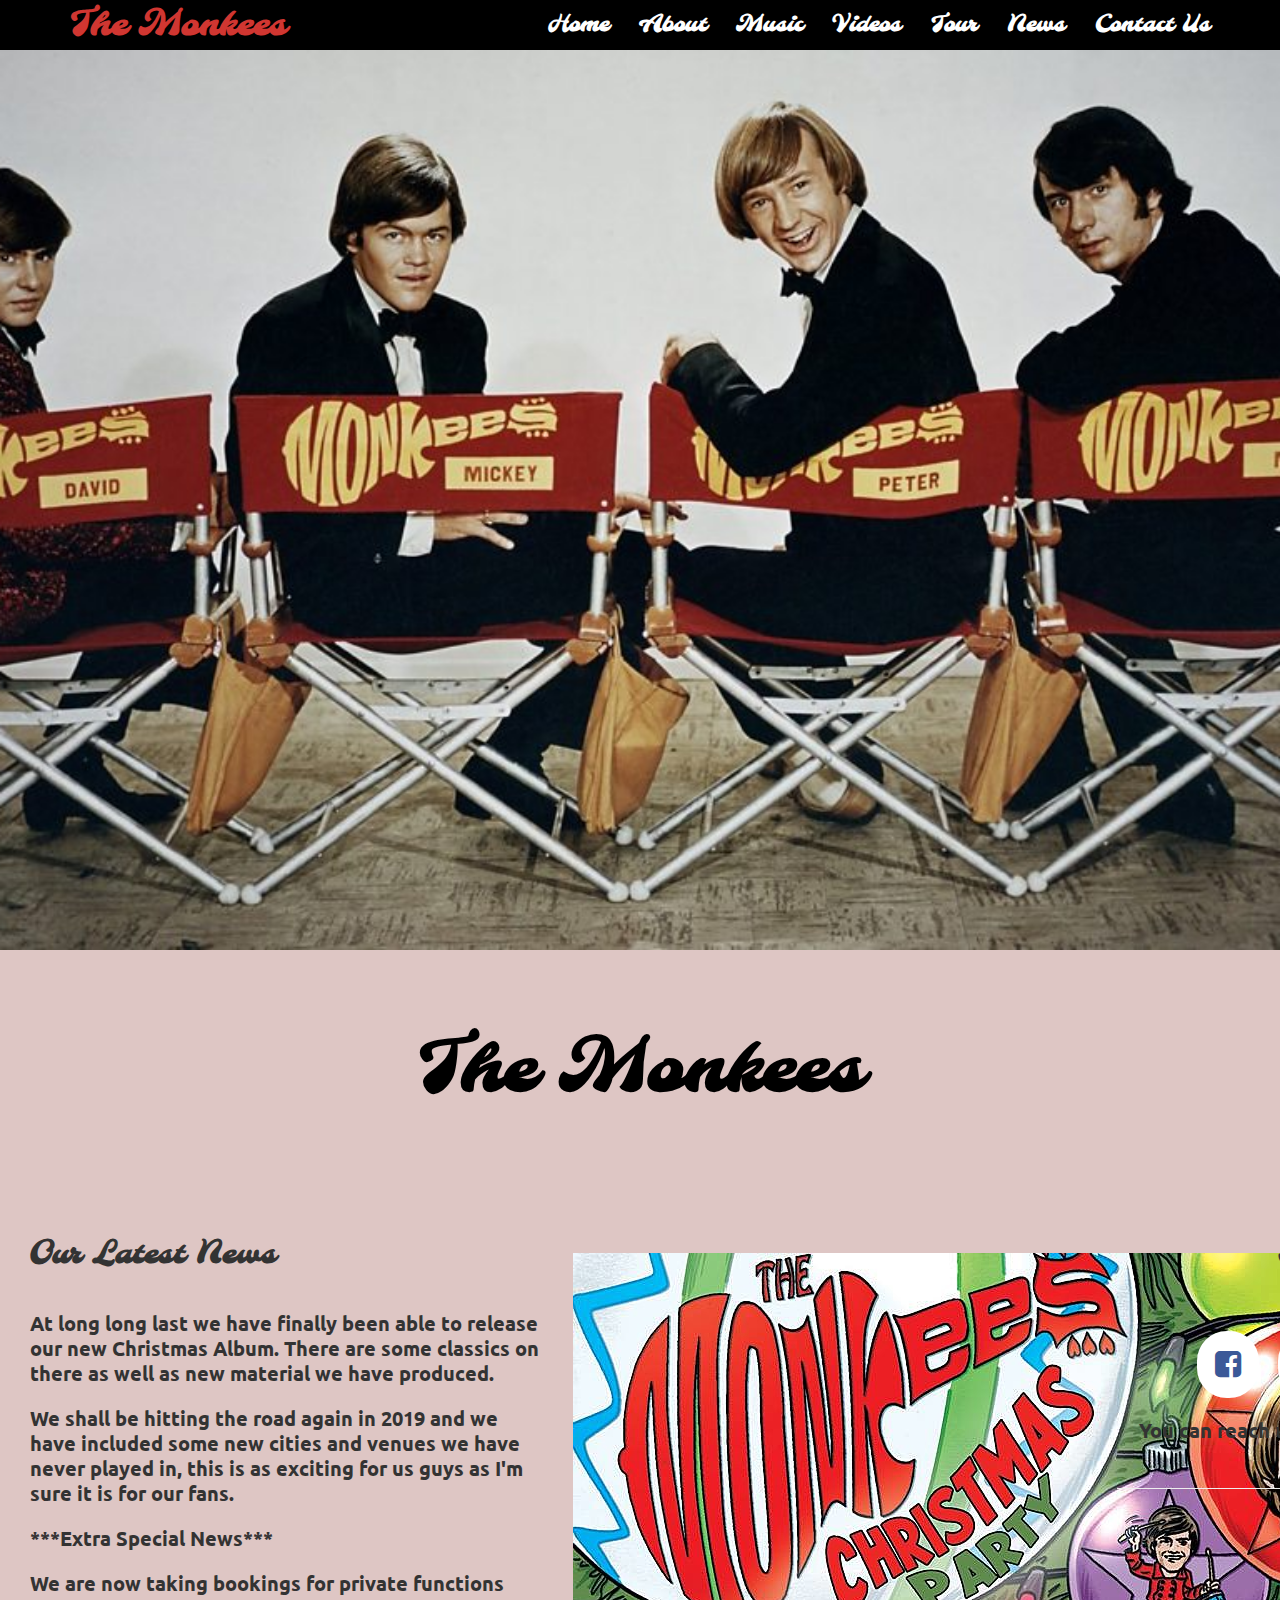
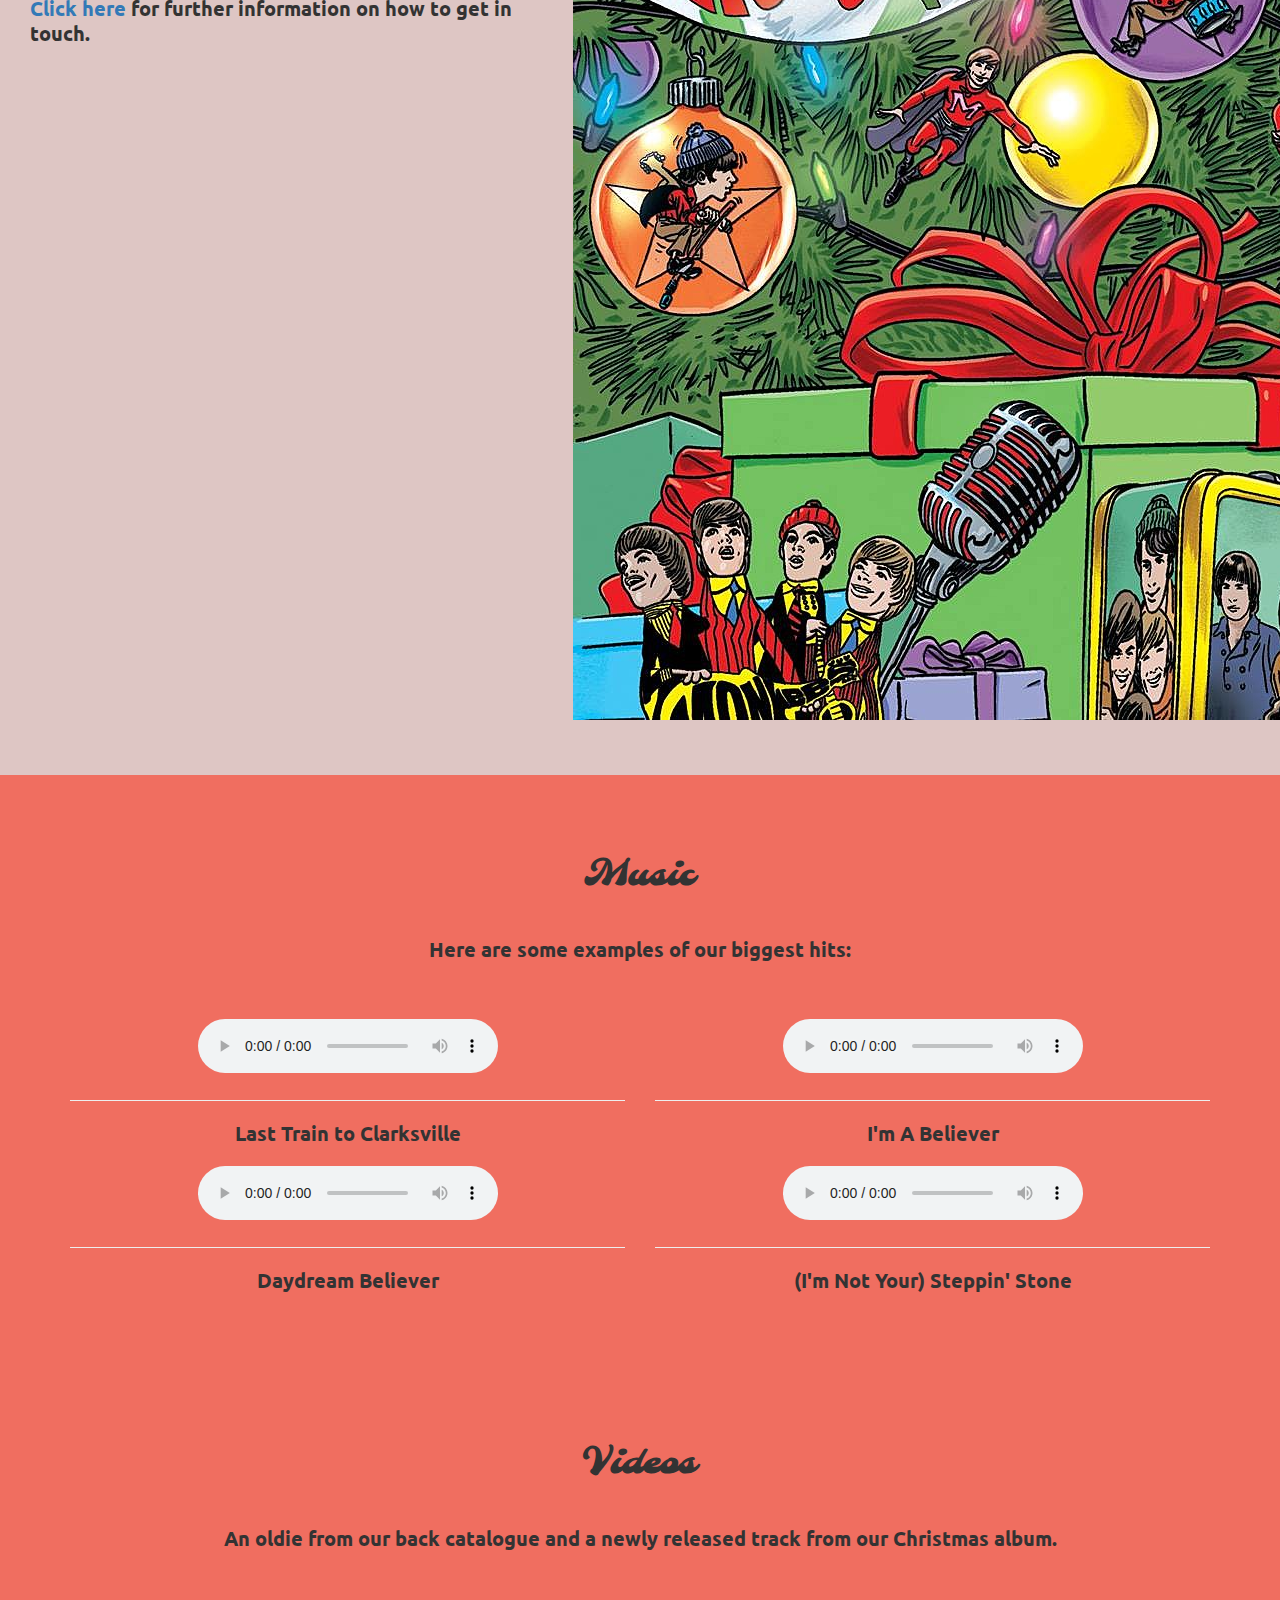
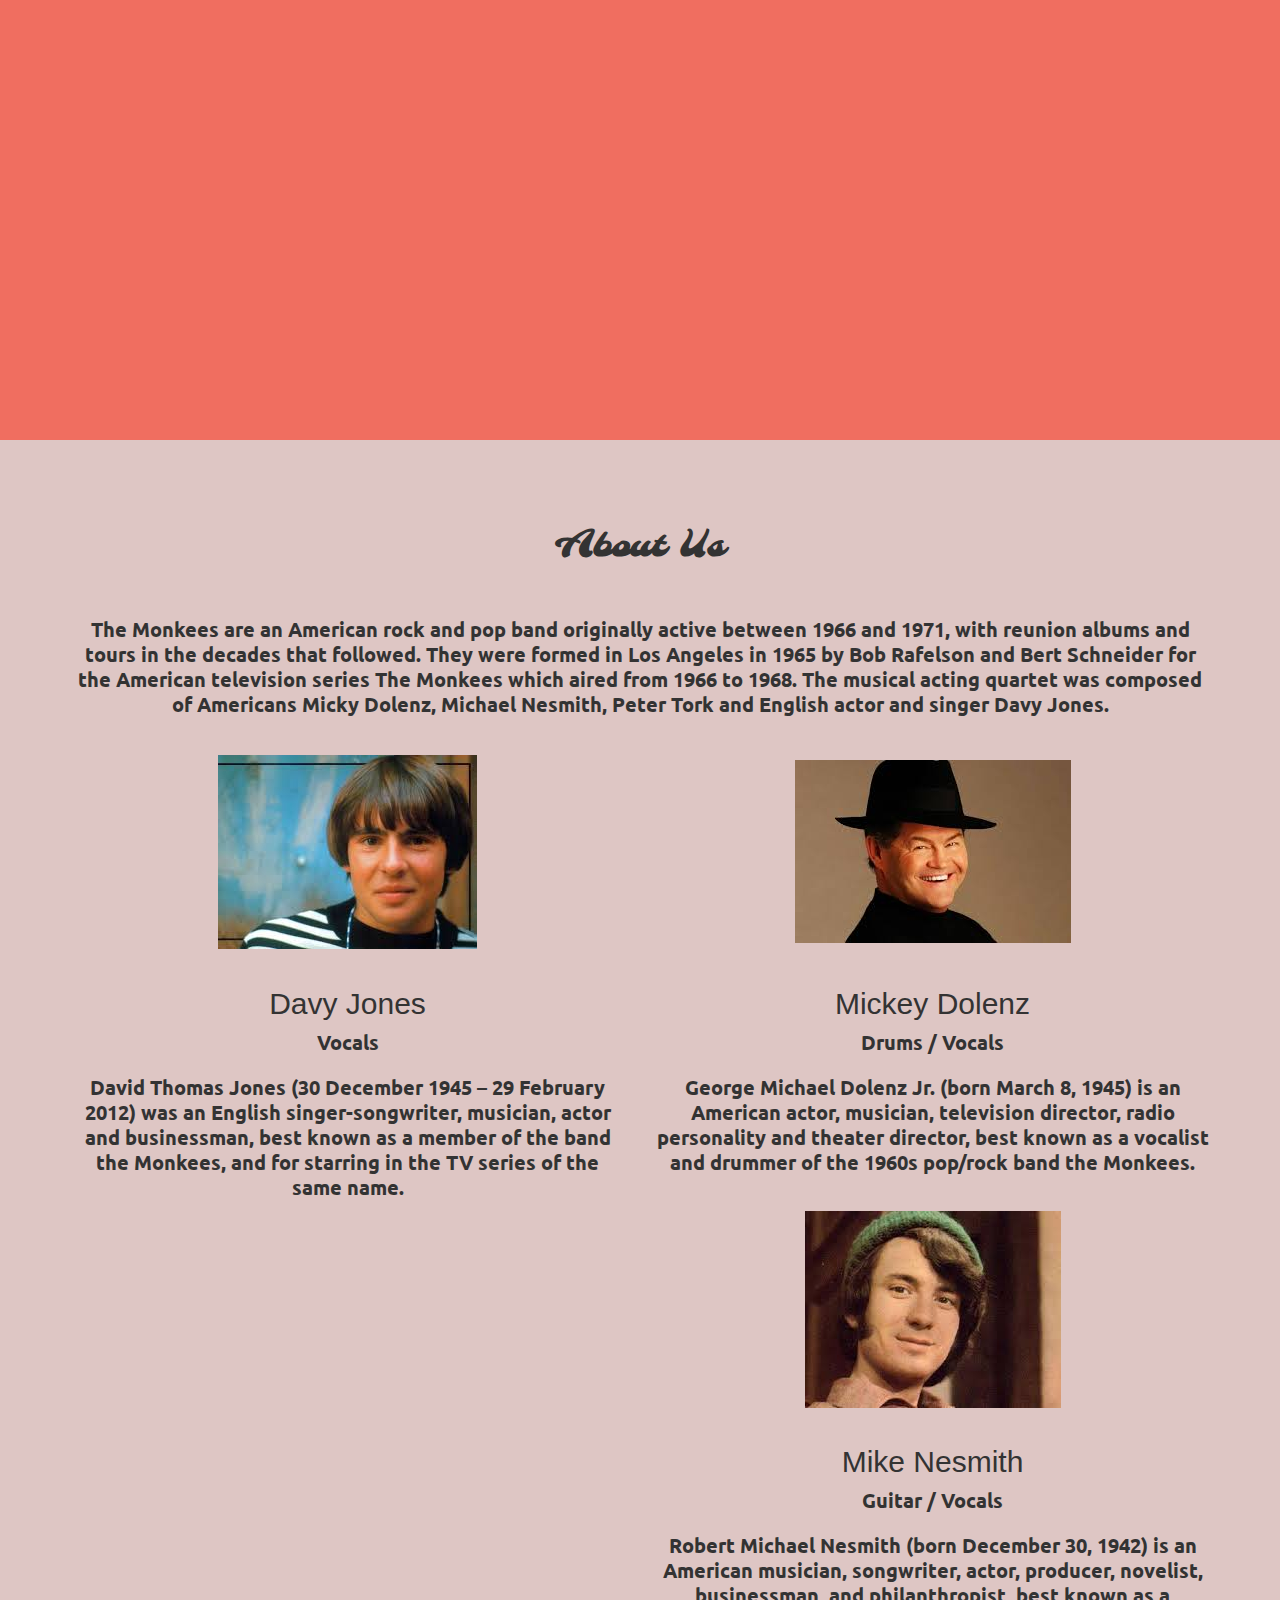
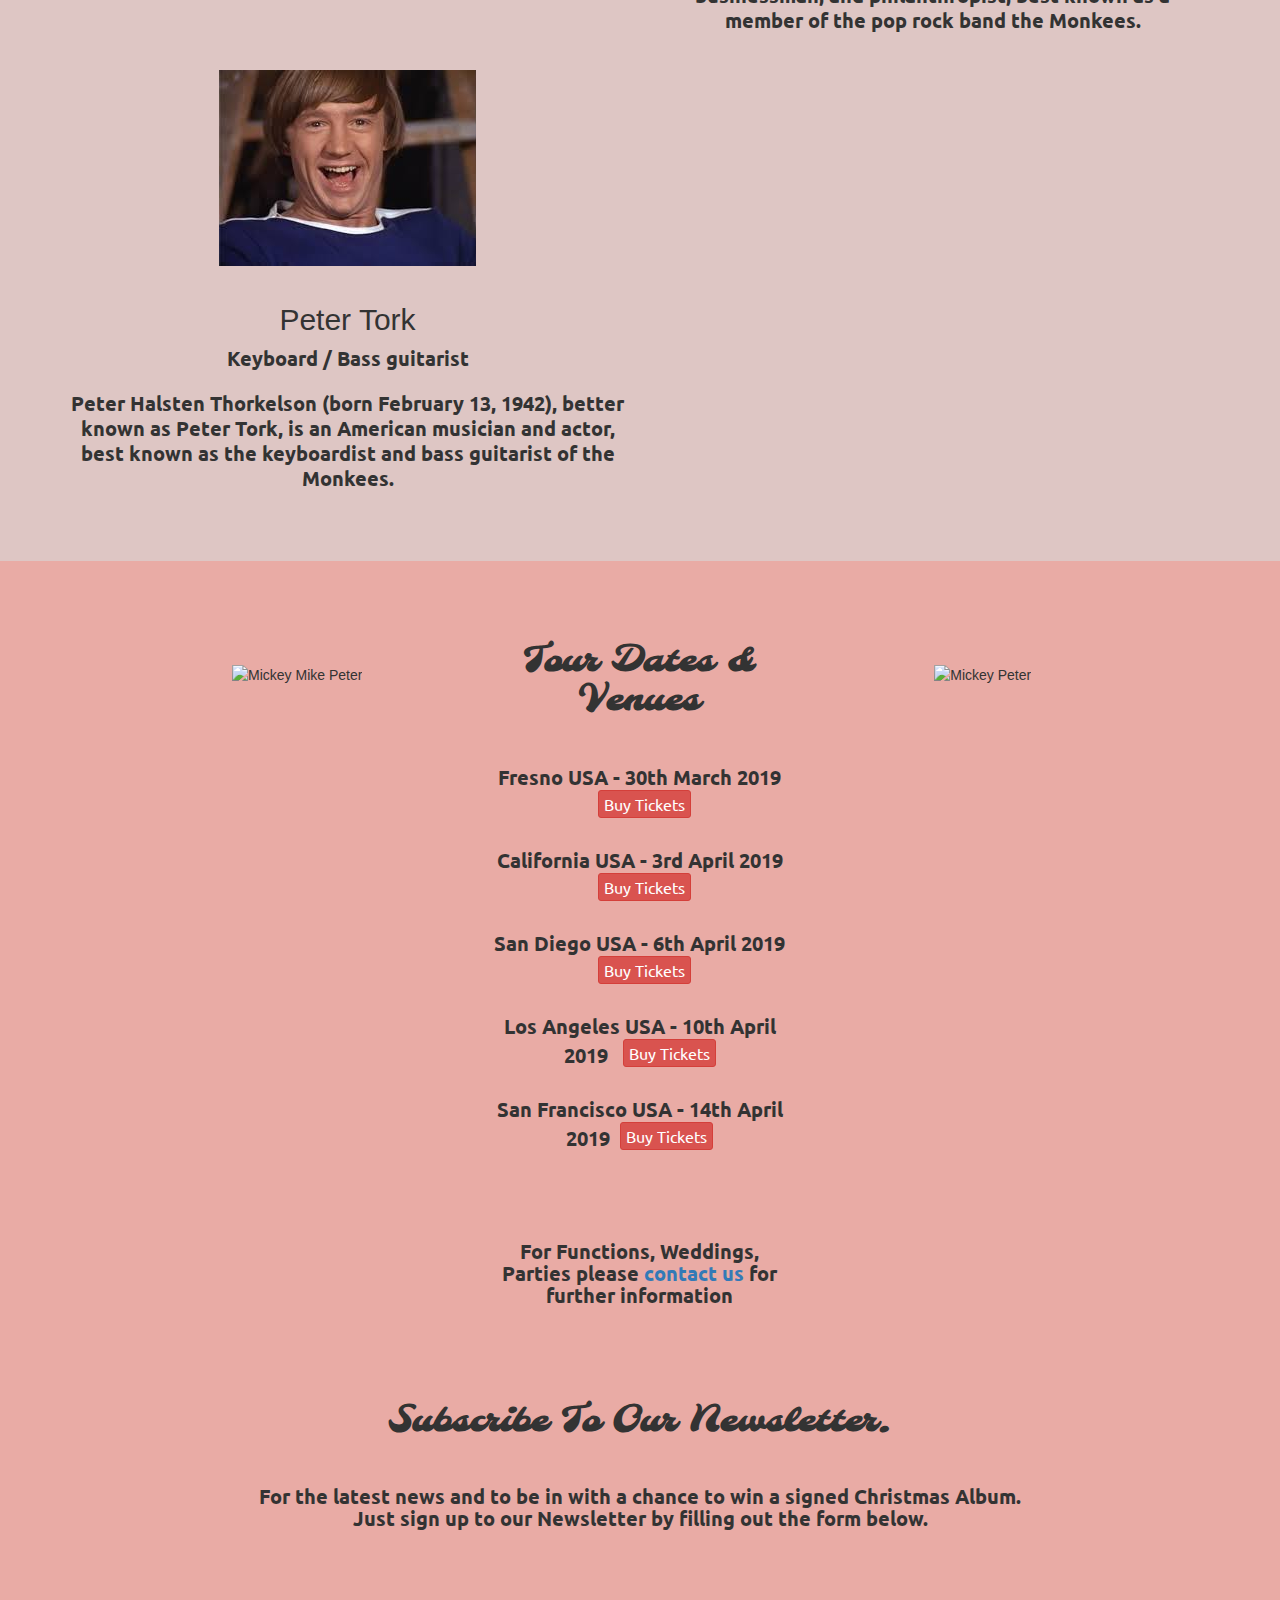
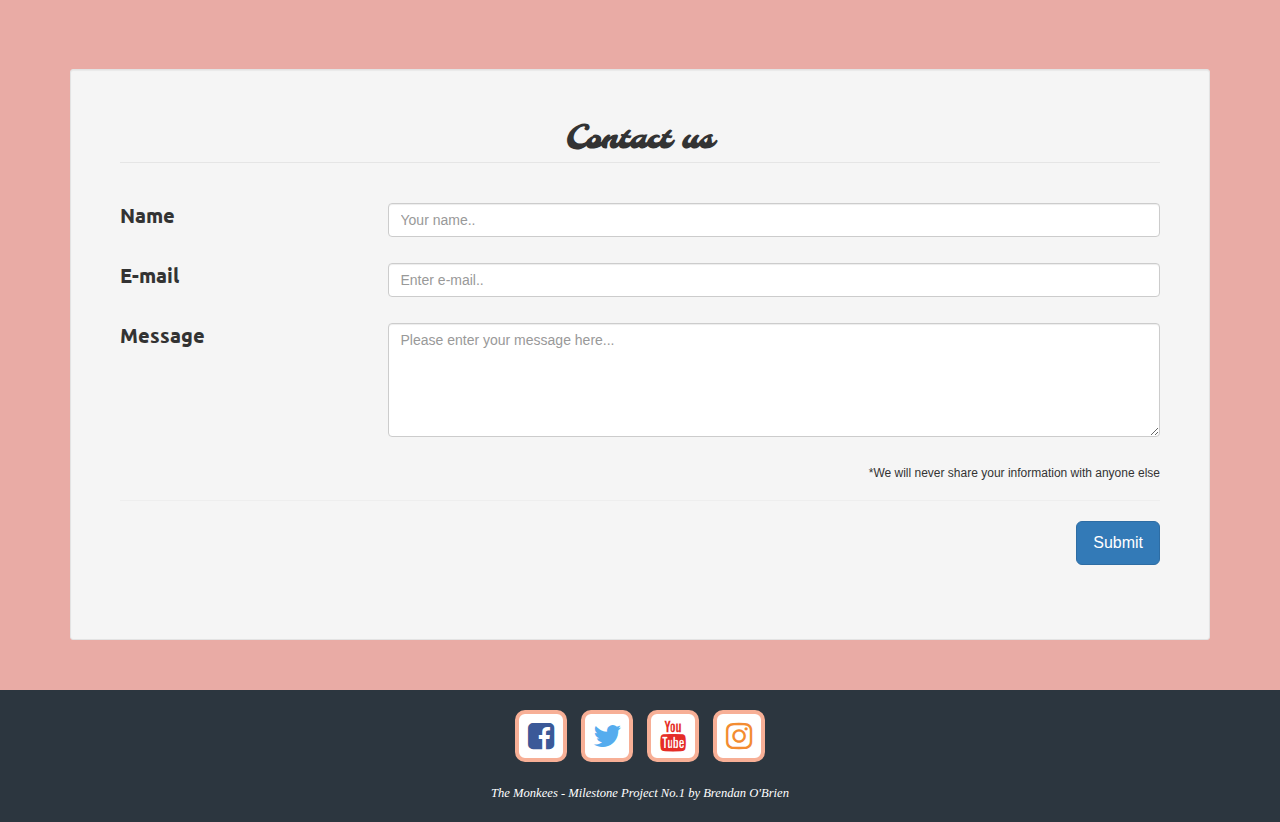
==== commit 6234a512: "text info added to form" ====
--- a/index.html
+++ b/index.html
@@ -18,7 +18,7 @@
 
 
     <!-- Fixed navbar -->
-    <nav class="navbar navbar-inverse navbar-fixed-top" role="navigation">
+    <nav class="navbar navbar-inverse navbar-fixed-top">
       <div class="container">
         <div class="navbar-header">
           <button type="button" class="navbar-toggle" data-toggle="collapse" data-target=".navbar-collapse">
@@ -80,7 +80,7 @@
                         <p class="info">We are now taking bookings for private functions<a href="#contact-us"> Click here </a>for further information on how to get in touch.</p>
                     </div>
                     <div class="col-sm-4">
-                        <a href="https://rhino.lnk.to/ChristmasParty?ref=https%3A//www.monkees.com/" target="_blank"><img src="https://bren08.github.io/milestone-project-no.1/assets/images/Christmas_Album.jpg" width="100%" height="100%" class="text-center" alt="Christmas Album"/></a>
+                        <a href="https://rhino.lnk.to/ChristmasParty?ref=https%3A//www.monkees.com/" target="_blank"><img src="assets/images/Christmas_Album.jpg" alt="Christmas Album" class="xmas-responsive"/></a>
                     </div>
                     <div class="col-sm-4">
                         <h2 class="info-social text-center">Social Media</h2>
@@ -99,7 +99,7 @@
     <!--End Latest News-->
     
     <!--Music Section-->
-    <section id="music-section">
+    <header id="music-section">
         <div class="container">
             <div class="row">
                 <div class="col-sm-12">
@@ -114,13 +114,13 @@
                         <div class="row">
                             <div class="col-sm-6 text-center">
                                 <audio controls>
-                            	<source src="https://bren08.github.io/milestone-project-no.1/assets/audio/LastTrainToClarksville.mp3" type="audio/mpeg">
+                            	<source src="assets/audio/LastTrainToClarksville.mp3" type="audio/mpeg">
                                 </audio><hr>
                                 <p class="info text-center">Last Train to Clarksville</p>
                             </div>
                             <div class="col-sm-6 text-center">
                                 <audio controls>
-                                <source src="https://bren08.github.io/milestone-project-no.1/assets/audio/ImaBeliever.mp3" type="audio/mpeg">
+                                <source src="assets/audio/ImaBeliever.mp3" type="audio/mpeg">
                                 </audio><hr>
                                 <p class="info text-center">I'm A Believer</p>
                             </div>    
@@ -130,22 +130,22 @@
                         <div class="row">
                             <div class="col-sm-6 text-center">
                                 <audio controls>
-                            	<source src="https://bren08.github.io/milestone-project-no.1/assets/audio/DaydreamBeliever.mp3" type="audio/mpeg">
+                            	<source src="assets/audio/DaydreamBeliever.mp3" type="audio/mpeg">
                                 </audio><hr>
                                 <p class="info text-center">Daydream Believer</p>
                             </div>
                             <div class="col-sm-6 text-center">
                                 <audio controls>
-                                <source src="https://bren08.github.io/milestone-project-no.1/assets/audio/SteppinStone.mp3" type="audio/mpeg">
+                                <source src="assets/audio/SteppinStone.mp3" type="audio/mpeg">
                                 </audio><hr>
                                 <p class="info text-center">(I'm Not Your) Steppin' Stone</p>
                             </div>    
                         </div>
                </div>
      </div>
-     </section>
+     </header>
      
-     <section id="video-section">
+     <header id="video-section">
          <div class="container">
              <div class="row">
                  <h1 class="header text-center">Videos</h1>
@@ -169,7 +169,7 @@
          </div>
          
          
-     </section>
+     </header>
      
      <!--End Music section-->
      
@@ -179,7 +179,7 @@
         <div class="container">
             <div class="row">
                 <div class="col-sm-12">
-                    <h1 class="header text-center">About Us</h1>
+                    <header class="header text-center">About Us</header> 
                     <p class="info text-center">The Monkees are an American rock and pop band originally active between 1966 and 1971, with reunion albums and tours in the decades that followed. 
                     They were formed in Los Angeles in 1965 by Bob Rafelson and Bert Schneider for the American television series The Monkees which aired from 1966 to 1968. 
                     The musical acting quartet was composed of Americans Micky Dolenz, Michael Nesmith, Peter Tork and English actor and singer Davy Jones.</p>
@@ -191,7 +191,7 @@
                           <div class="col-sm-6">
                                 <div class="card">
                                   <figure>
-                                      <img class="bio-pic" src="https://bren08.github.io/milestone-project-no.1/assets/images/Davy_Jones.jpg" alt="Davy Jones" style="width:100%">
+                                      <img class="bio-pic" src="assets/images/Davy_Jones.jpg" alt="Davy Jones" style="width:100%">
                                   </figure>   
                                  <div class="bio-info text-center">
                                         <h2 class="info-name">Davy Jones</h2>
@@ -204,7 +204,7 @@
                           <div class="col-sm-6">
                                 <div class="card">
                                   <figure>
-                                      <img class="bio-pic" src="https://bren08.github.io/milestone-project-no.1/assets/images/Mickey_Dolenz.jpg" alt="Mickey Dolenz" style="width:100%">
+                                      <img class="bio-pic" src="assets/images/Mickey_Dolenz.jpg" alt="Mickey Dolenz" style="width:100%">
                                   </figure>     
                                       <div class="bio-info text-center">
                                         <h2 class="info-name">Mickey Dolenz</h2>
@@ -217,7 +217,7 @@
                         <div class="col-sm-6">
                                 <div class="card">
                                   <figure>
-                                      <img class="bio-pic" src="https://bren08.github.io/milestone-project-no.1/assets/images/Mike_Nesmith.jpg" alt="Mike Nesmith" style="width:100%">
+                                      <img class="bio-pic" src="assets/images/Mike_Nesmith.jpg" alt="Mike Nesmith" style="width:100%">
                                   </figure>    
                                       <div class="bio-info text-center">
                                         <h2 class="info-name">Mike Nesmith</h2>
@@ -230,7 +230,7 @@
                         <div class="col-sm-6">
                             <div class="card">
                               <figure>
-                                  <img class="bio-pic" src="https://bren08.github.io/milestone-project-no.1/assets/images/Peter_Tork.jpg" alt="Peter Tork" style="width:100%">
+                                  <img class="bio-pic" src="assets/images/Peter_Tork.jpg" alt="Peter Tork" style="width:100%">
                               </figure>    
                               <div class="bio-info text-center">
                                 <h2 class="info-name">Peter Tork</h2>
@@ -248,12 +248,12 @@
     
     <!--Tour Dates-->
             
-            <section id="section-tour-dates">
+            <header id="section-tour-dates">
                 <div class="container-fluid">
                     <div class="row">
                         <div class="col-sm-4">
                             <figure class="tour-pics">
-                                <img src="https://bren08.github.io/milestone-project-no.1/assets/images/MickeyMikePeter.jpg" width="80%" height="80%" alt="Mickey Mike Peter">
+                                <img src="assets/images/MickeyMikePeter.jpg" alt="Mickey Mike Peter" class="responsive">
                             </figure>
                         </div>    
                         <div class="col-sm-4">
@@ -270,13 +270,13 @@
                         </div>        
                                 <div class="col-sm-4">
                             <figure class="tour-pics">
-                                <img src="https://bren08.github.io/milestone-project-no.1/assets/images/petemickeygig.jpg" width="80%" height="80%" alt="Mickey Peter">
+                                <img src="assets/images/petemickeygig.jpg" alt="Mickey Peter" class="responsive">
                             </figure>
                         </div>
                         
                     </div>
                 </div>
-           </section> 
+           </header> 
      <!--End Tour Dates Section-->     
      
      <!--Booking/Newsletter Section-->
@@ -300,12 +300,12 @@
             
             <!--Contact Us Section-->
             
-            <section id="contact-us">
+            <header id="contact-us">
                 <div class="container">
                 	<div class="row">
                       <div class="col-md-12">
                         <div class="well well-sm">
-                          <form class="form-horizontal" action="" method="post">
+                          <form class="form-horizontal" method="post">
                           <fieldset>
                             <legend class="info-latest text-center">Contact us</legend>
                     
@@ -336,6 +336,7 @@
                             <!-- Form actions -->
                             <div class="form-group">
                               <div class="col-md-12 text-right">
+                                  <h6>*We will never share your information with anyone else</h6><hr>
                                 <button type="button" class="btn btn-primary btn-lg">Submit</button>
                               </div>
                             </div>
@@ -345,7 +346,7 @@
                       </div>
                 	</div>
                 </div>
-            </section>
+            </header>
              
             <!--End Contact Us Section--> 
             
--- a/assets/CSS/style.css
+++ b/assets/CSS/style.css
@@ -104,7 +104,7 @@
 }
 
 #callout-section {
-    background-image: url("https://bren08.github.io/milestone-project-no.1/assets/images/background_image.jpg");
+    background-image: url("/assets/images/background_image.jpg");
     height: 100vh;
     width: 100%;
     
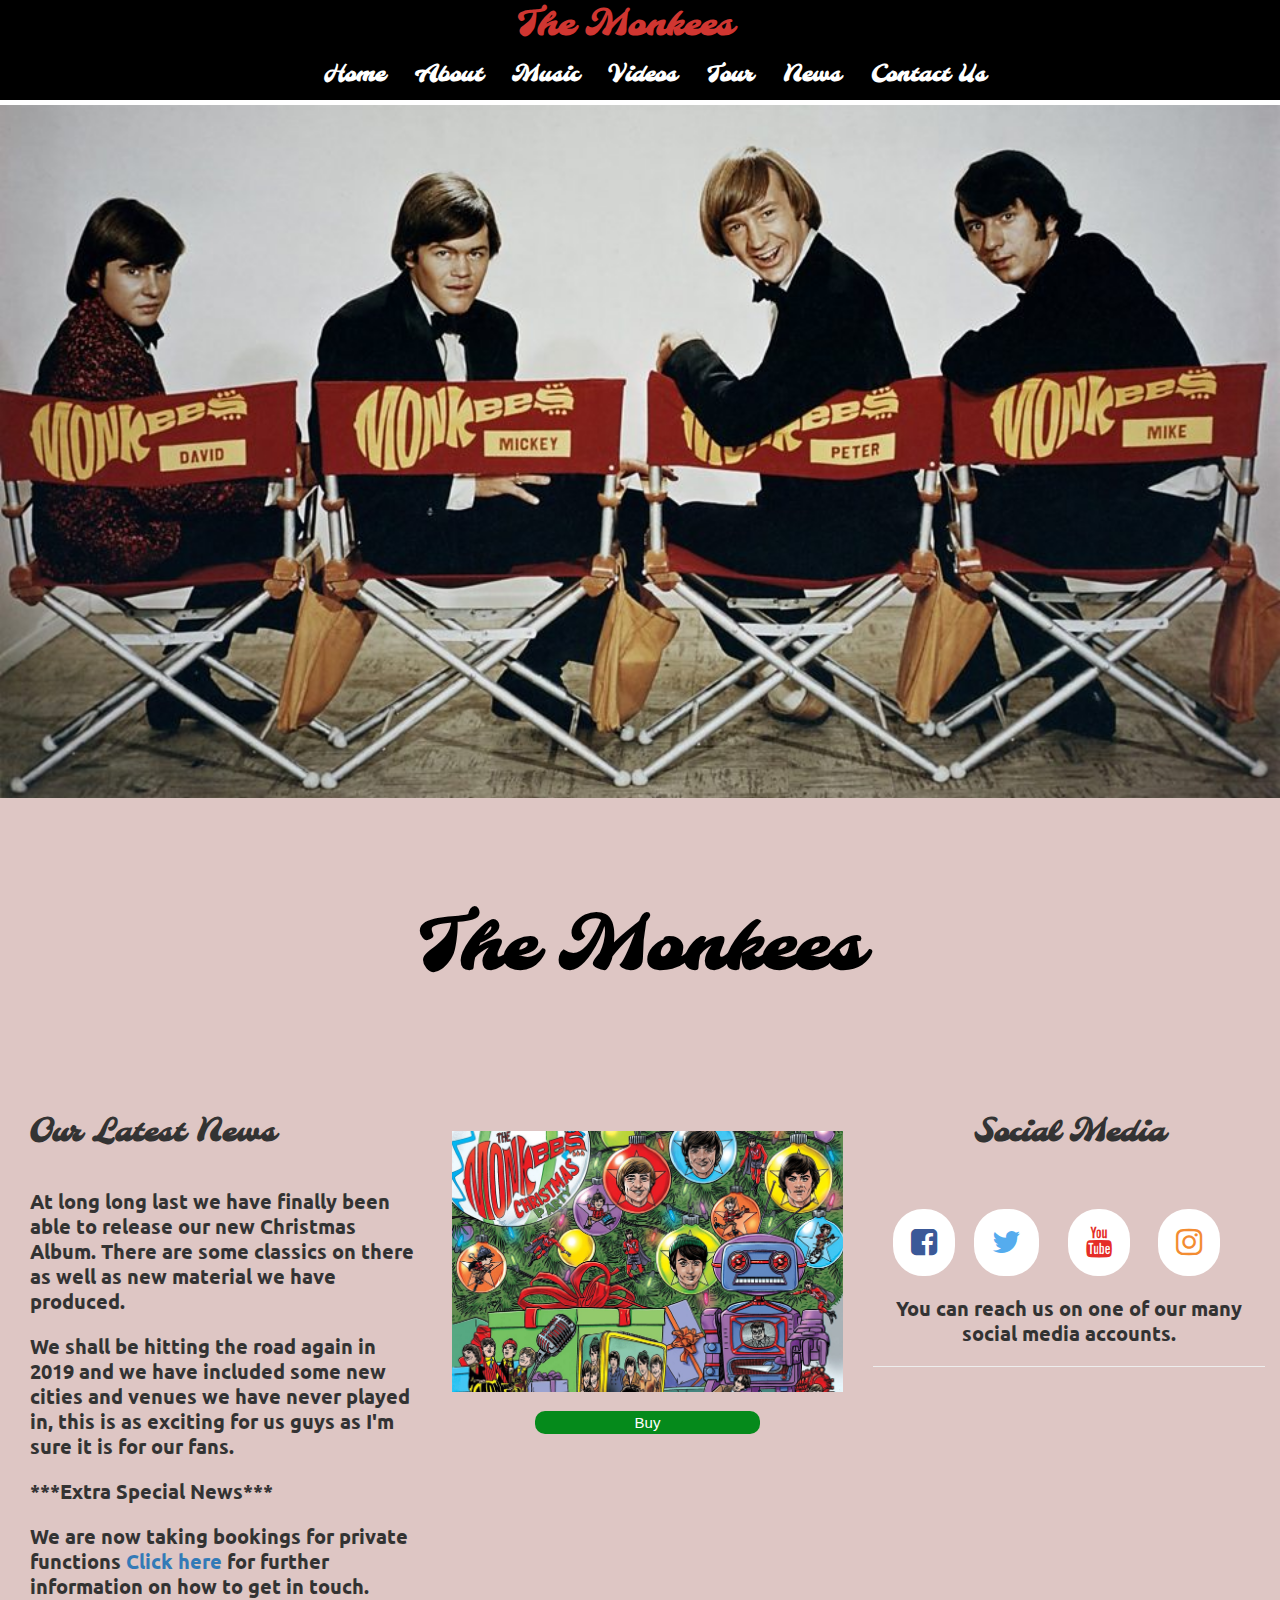
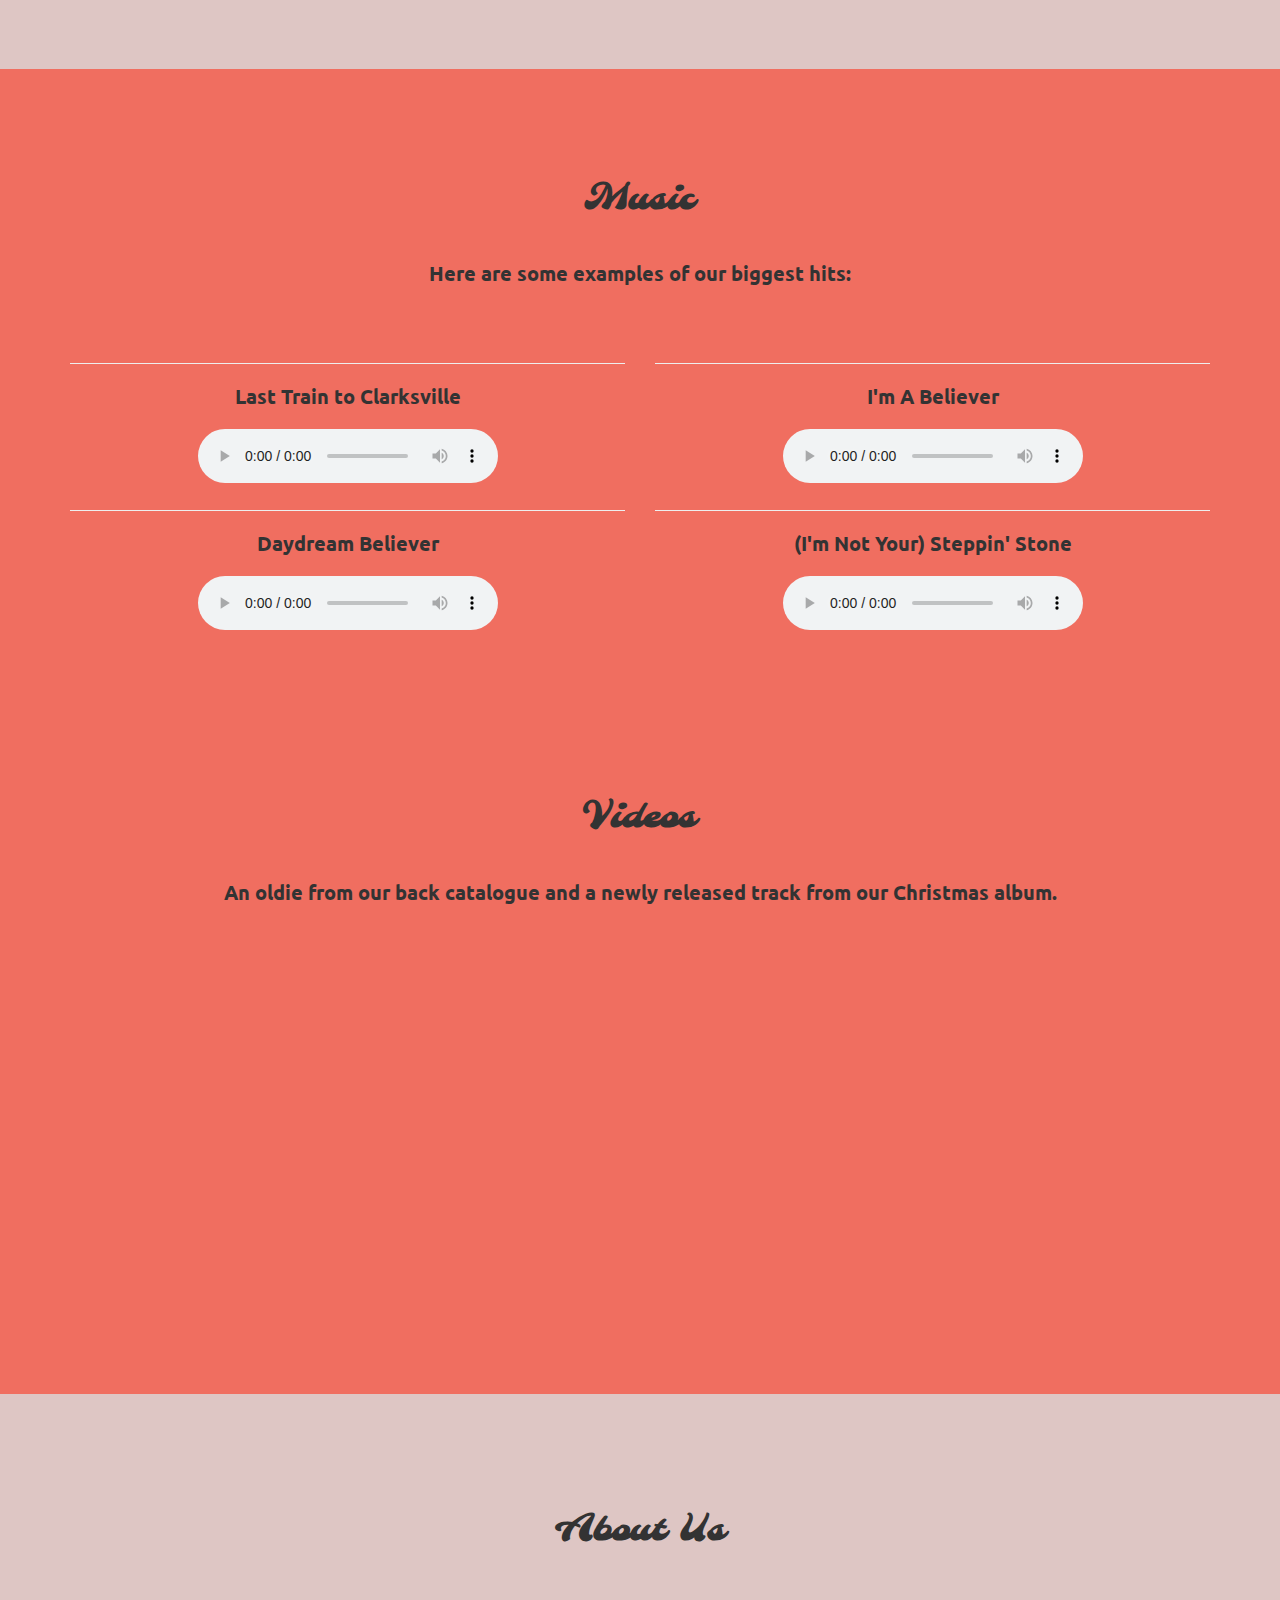
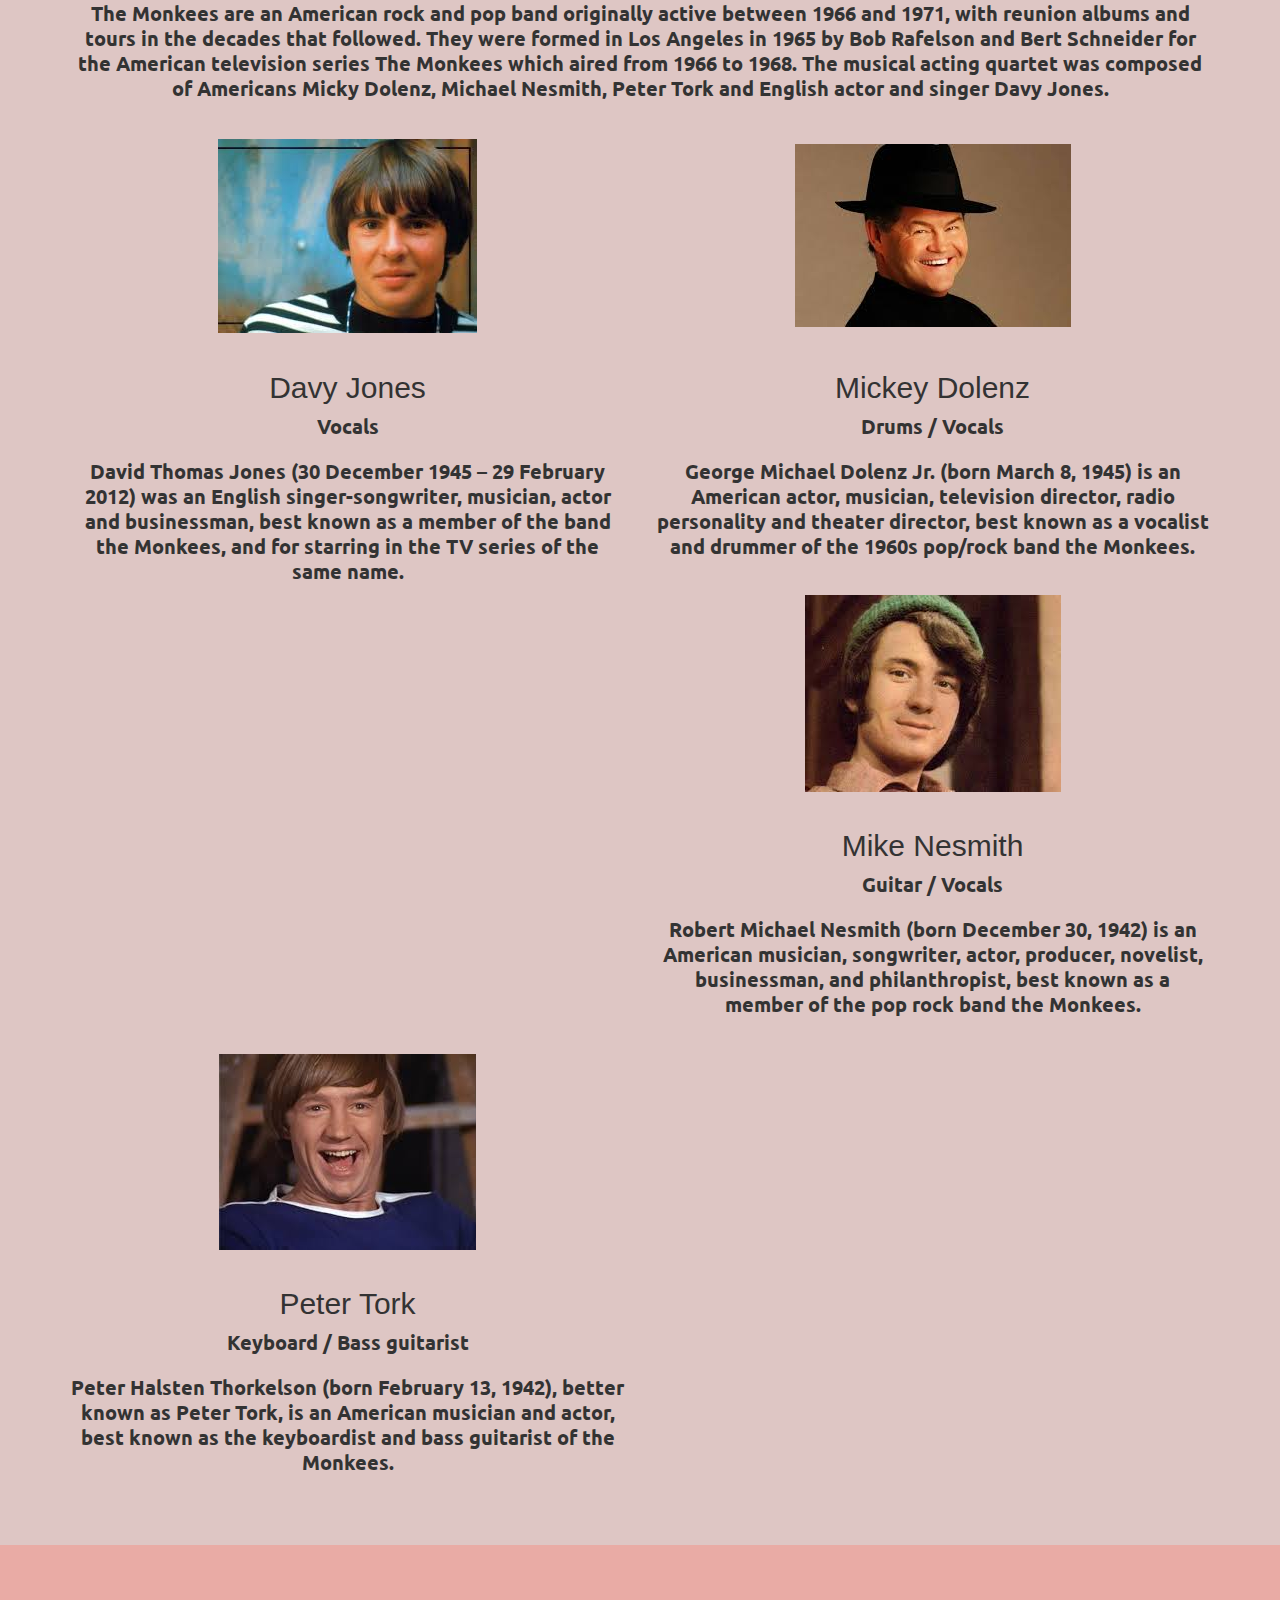
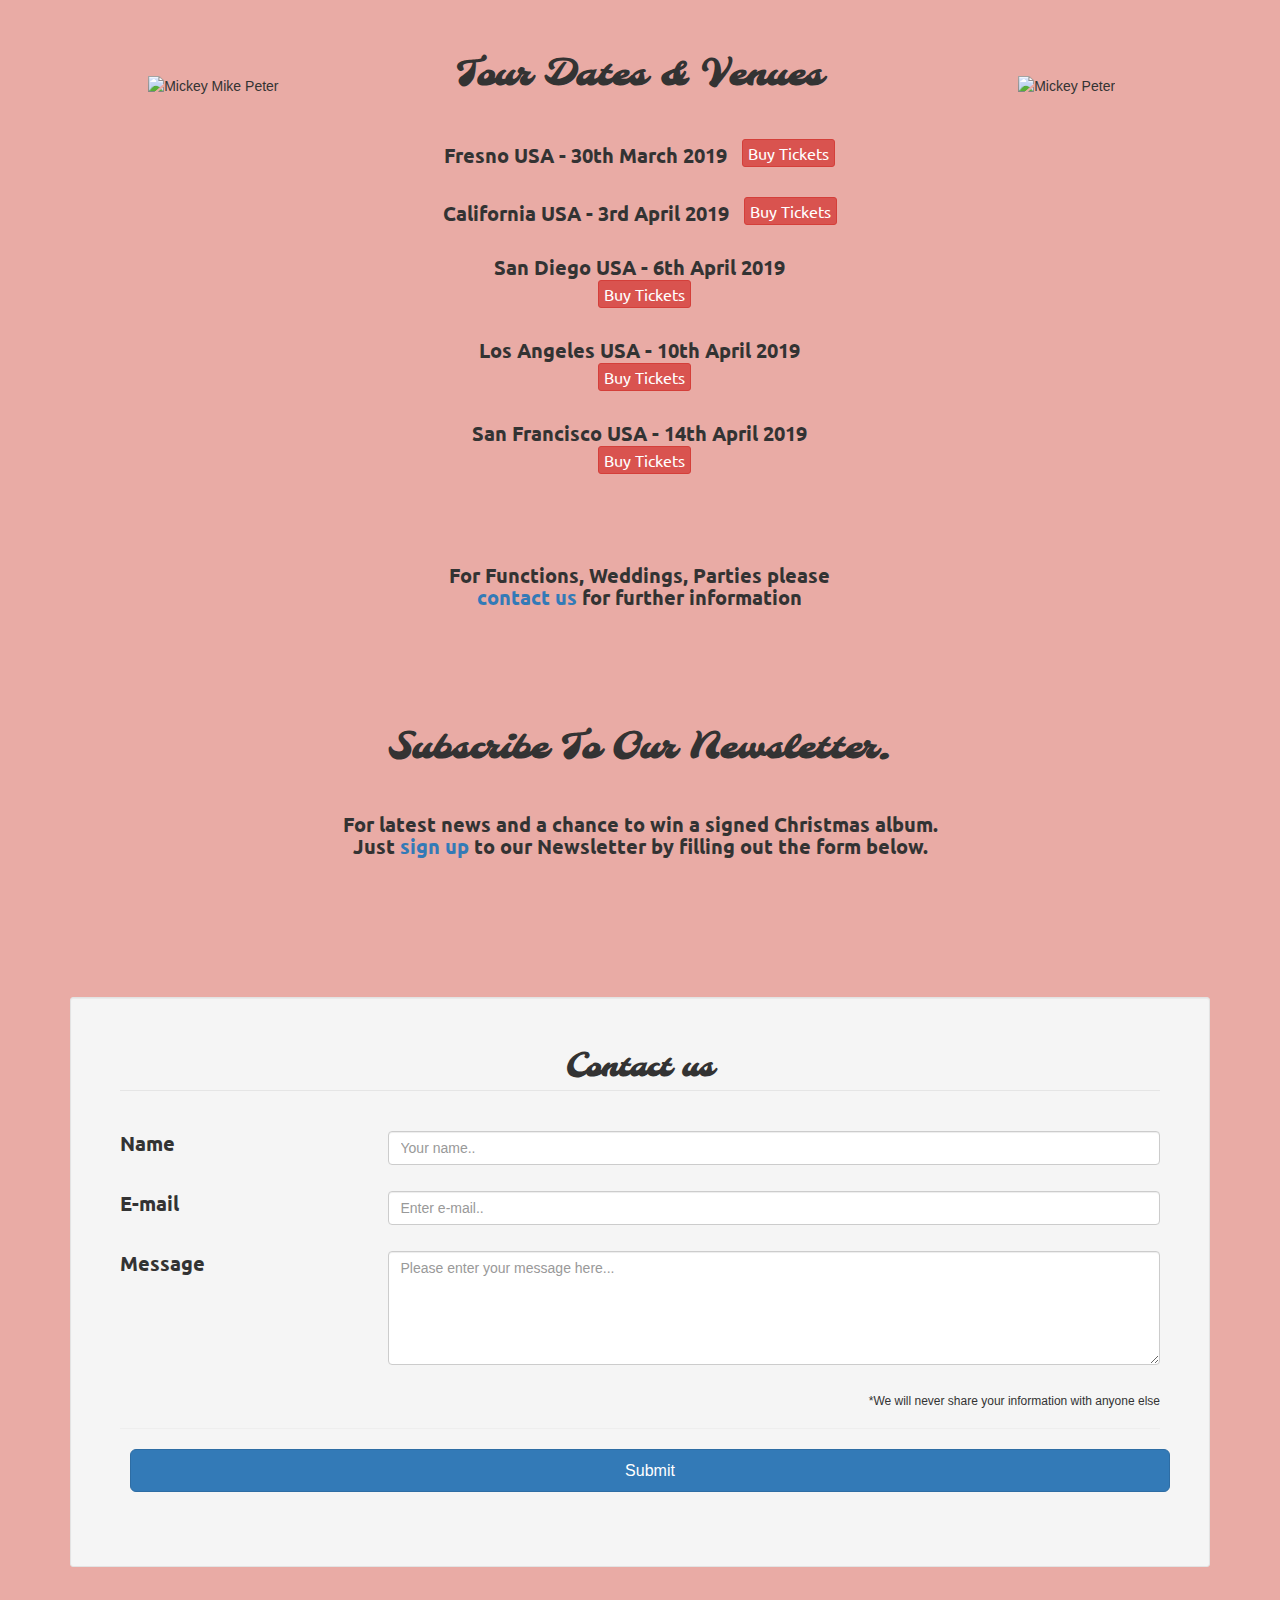
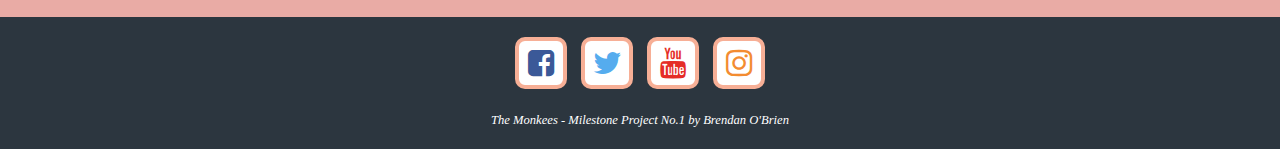
==== commit ebd8f1b2: "modified about section" ====
--- a/index.html
+++ b/index.html
@@ -21,7 +21,7 @@
     <nav class="navbar navbar-inverse navbar-fixed-top">
       <div class="container">
         <div class="navbar-header">
-          <button type="button" class="navbar-toggle" data-toggle="collapse" data-target=".navbar-collapse">
+          <button type="button" class="navbar-toggle collapsed" data-toggle="collapse" data-target="#navbar" aria-expanded="false" aria-controls="navbar">
             <span class="sr-only">Toggle navigation</span>
             <span class="icon-bar"></span>
             <span class="icon-bar"></span>
@@ -29,17 +29,19 @@
           </button>
           <a class="navbar-brand" href="https://www.monkees.com">The Monkees</a>
         </div>
-        <div class="navbar-collapse collapse">
-          <ul class="nav navbar-nav navbar-right">
+        <div id="navbar" class="navbar-collapse collapse">
+            <div class="container flex-container">
+          <ul class="nav navbar-nav">
             <li class="#"><a href="#">Home</a></li>       
-            <li><a href="#about-section">About</a></li>
-            <li><a href="#music-section">Music</a></li>
+            <li><a data-toggle="collapse" data-target=".navbar-collapse.in" href="#about-section">About</a></li>
+            <li><a data-toggle="collapse" data-target=".navbar-collapse.in" href="#music-section">Music</a></li>
             <li><a href="#video-section">Videos</a></li>
             <li><a href="#section-tour-dates">Tour</a></li>
             <li><a href="#info-latest">News</a></li>
             <li><a href="#contact-us">Contact Us</a></li>
               
           </ul>
+          </div>
         </div><!--/.nav-collapse -->
       </div>
     </nav>
@@ -52,15 +54,15 @@
     
         <!--Callout section-->
     
-    <header id="callout-section">
-        <div class="container text-center">
+    
+        <div class="container text-center" id="callout-section">
             <div class="row">
                 <div class="col-sm-12">
                    
                     </div>
                 </div>
             </div>
-    </header>
+    
     
     <!--End Callout-->
     
@@ -80,7 +82,8 @@
                         <p class="info">We are now taking bookings for private functions<a href="#contact-us"> Click here </a>for further information on how to get in touch.</p>
                     </div>
                     <div class="col-sm-4">
-                        <a href="https://rhino.lnk.to/ChristmasParty?ref=https%3A//www.monkees.com/" target="_blank"><img src="assets/images/Christmas_Album.jpg" alt="Christmas Album" class="xmas-responsive"/></a>
+                        <img src="assets/images/Christmas_Album.jpg" alt="Christmas Album" class="xmas-responsive"/>
+                            <p class="info-xmas text-center"><a class="button-xmas" href="https://rhino.lnk.to/ChristmasParty?ref=https%3A//www.monkees.com/">Buy</a></p>
                     </div>
                     <div class="col-sm-4">
                         <h2 class="info-social text-center">Social Media</h2>
@@ -112,33 +115,36 @@
    <div class="songlist-section">
                 <div class="container">
                         <div class="row">
-                            <div class="col-sm-6 text-center">
-                                <audio controls>
-                            	<source src="assets/audio/LastTrainToClarksville.mp3" type="audio/mpeg">
-                                </audio><hr>
+                            <div class="col-sm-6 text-center"><hr>
                                 <p class="info text-center">Last Train to Clarksville</p>
-                            </div>
-                            <div class="col-sm-6 text-center">
-                                <audio controls>
-                                <source src="assets/audio/ImaBeliever.mp3" type="audio/mpeg">
-                                </audio><hr>
+                                    <audio controls>
+                                	<source src="assets/audio/LastTrainToClarksville.mp3" type="audio/mpeg">
+                                    </audio>
+                            </div>   
+                            
+                            <div class="col-sm-6 text-center"><hr>
                                 <p class="info text-center">I'm A Believer</p>
+                                    <audio controls>
+                                    <source src="assets/audio/ImaBeliever.mp3" type="audio/mpeg">
+                                    </audio>
+                                
                             </div>    
                         </div>
                </div>
                 <div class="container">
                         <div class="row">
-                            <div class="col-sm-6 text-center">
-                                <audio controls>
-                            	<source src="assets/audio/DaydreamBeliever.mp3" type="audio/mpeg">
-                                </audio><hr>
+                            <div class="col-sm-6 text-center"><hr>
                                 <p class="info text-center">Daydream Believer</p>
-                            </div>
-                            <div class="col-sm-6 text-center">
-                                <audio controls>
-                                <source src="assets/audio/SteppinStone.mp3" type="audio/mpeg">
-                                </audio><hr>
+                                    <audio controls>
+                                	<source src="assets/audio/DaydreamBeliever.mp3" type="audio/mpeg">
+                                    </audio>
+                            </div>
+                            <div class="col-sm-6 text-center"><hr>
                                 <p class="info text-center">(I'm Not Your) Steppin' Stone</p>
+                                    <audio controls>
+                                    <source src="assets/audio/SteppinStone.mp3" type="audio/mpeg">
+                                    </audio>
+                                
                             </div>    
                         </div>
                </div>
@@ -287,8 +293,8 @@
                         <div class="col-sm-12">
                             <div id="Newsletter">
                                 <h1 class="header">Subscribe To Our Newsletter.</h1>
-                                    <h2 class="info-info">For the latest news and to be in with a chance to win a signed Christmas Album.<br>
-                                                          Just sign up to our Newsletter by filling out the form below.</h2>
+                                    <h2 class="info-info">For latest news and a chance to win a signed Christmas album.<br>
+                                                          Just <a href="#contact-us"> sign up </a>to our Newsletter by filling out the form below.</h2>
                             </div>
                         </div>
                     </div>
@@ -313,7 +319,7 @@
                             <div class="form-group">
                               <label class="col-md-3 info" for="name">Name</label>
                               <div class="col-md-9">
-                                <input id="name" name="name" type="text" placeholder="Your name.." class="form-control">
+                                <input id="name" name="name" type="text" placeholder="Your name.." class="form-control" required>
                               </div>
                             </div>
                     
@@ -321,7 +327,7 @@
                             <div class="form-group">
                               <label class="col-md-3 info" for="email">E-mail</label>
                               <div class="col-md-9">
-                                <input type="email" class="form-control" id="email" placeholder="Enter e-mail.." name="email">
+                                <input type="email" class="form-control" id="email" placeholder="Enter e-mail.." name="email" required>
                               </div>
                             </div>
                     
--- a/assets/CSS/style.css
+++ b/assets/CSS/style.css
@@ -27,9 +27,7 @@
   background: #888; 
 }
 
-.container-fluid {
-    display: inline-block;
-}
+
    
     
 .navbar {
@@ -39,14 +37,17 @@
     left: 0;
     width: 100%;
     z-index: 1;
-    
+    display: inline-block;
     border: 0;
     font-family: 'Molle', cursive;
     font-weight: bold;
     font-size: 22px;
 }
 
-
+.flex-container {
+    display: flex;    
+    justify-content: center;
+}
 .navbar-inverse {
     background-color: rgba(0, 0, 0, 1);
 }
@@ -68,10 +69,13 @@
 }
 
 .navbar-brand {
-    margin-left: -5px;
+    width: 100%;
+    text-align: center;
     font-size: 35px;
 }
-
+.navbar-header {
+    float: none;
+}
 
 
 
@@ -83,7 +87,7 @@
     font-family: 'Molle', cursive;
     font-size: 36px;
     font-weight: bold;
-    margin-top: 80px;
+    margin-top: 110px;
     margin-bottom: 45px;
     
 }
@@ -91,7 +95,7 @@
     
     font-family: 'Molle', cursive;
     font-size: 72px;
-    margin-top: 0px;
+    margin-top: 30px;
     margin-bottom: 45px;
     color: black;
 }
@@ -104,7 +108,7 @@
 }
 
 #callout-section {
-    background-image: url("/assets/images/background_image.jpg");
+    background-image: url("../images/background_image.jpg"); 
     height: 100vh;
     width: 100%;
     
@@ -114,7 +118,41 @@
   position: relative;
 }
 
-
+@media screen and (max-width:1440px) {
+    #callout-section {
+        height: 82vh;
+    }
+}
+@media screen and (min-width:1024px) {
+    #callout-section {
+        height: 66vh;
+    }
+}
+
+@media screen and (min-width:768px) {
+    #callout-section {
+        height: 77vh;
+    }
+}
+
+
+@media screen and (max-width:425px) {
+    #callout-section {
+        height: 32vh;
+    }
+}
+
+@media screen and (max-width:375px) {
+    #callout-section {
+        height: 32vh;
+    }
+}
+
+@media screen and (max-width:320px) {
+    #callout-section {
+        height: 27vh;
+    }
+}
 
 /*------------section colours--------------*/
 
@@ -174,6 +212,7 @@
     margin-top : 40px;
     font-size: 30px;
     font-weight: bold;
+    color: #333;
 }
 
 .fa {
@@ -231,7 +270,9 @@
 
 /*-----------Music Hits , About Us & Tour Dates-------------*/
 
-
+.info-xmas {
+    margin-top :20px;
+}
 
 .info {
     font-family: 'Ubuntu', sans-serif;
@@ -239,6 +280,7 @@
     font-size: 20px;
     line-height: 25px;
     margin-bottom: 20px;
+
 }
 
 .info-info{
@@ -281,6 +323,11 @@
      padding-left: 0px;
  }
  
+ .xmas-responsive {
+     width :100%;
+     height : auto;
+ }
+ 
  
 .songlist-section {
     
@@ -316,7 +363,15 @@
 
 .tour-pics {
     margin-top : 33%;
-}
+    display: flex;
+    justify-content: center;
+}
+
+.responsive {
+    max-width: 100%;
+    height: 300px;
+}
+
 
 
      
@@ -374,6 +429,25 @@
     margin-left: 10px;
     font-size: 16px;
 }
+.button-xmas {
+  padding: 3px 100px;
+  background: hsl(130, 75%, 75%); 
+  border-radius: 10px;
+  background-color: #058a1b;
+  color: #ffffff;
+  border: 0;
+  font-size: 15px;
+  transition: all 2s;
+  cursor: pointer;
+  }
+
+button:hover{
+      box-shadow: 0 8px 16px 0 rgba(0,0,0,0.4), 0 6px 20px 0 rgba(0,0,0,0.19);
+} 
+
+ .btn-primary {
+     width: 100%;
+ }
 
 #contact-us {
     padding-top: 130px;
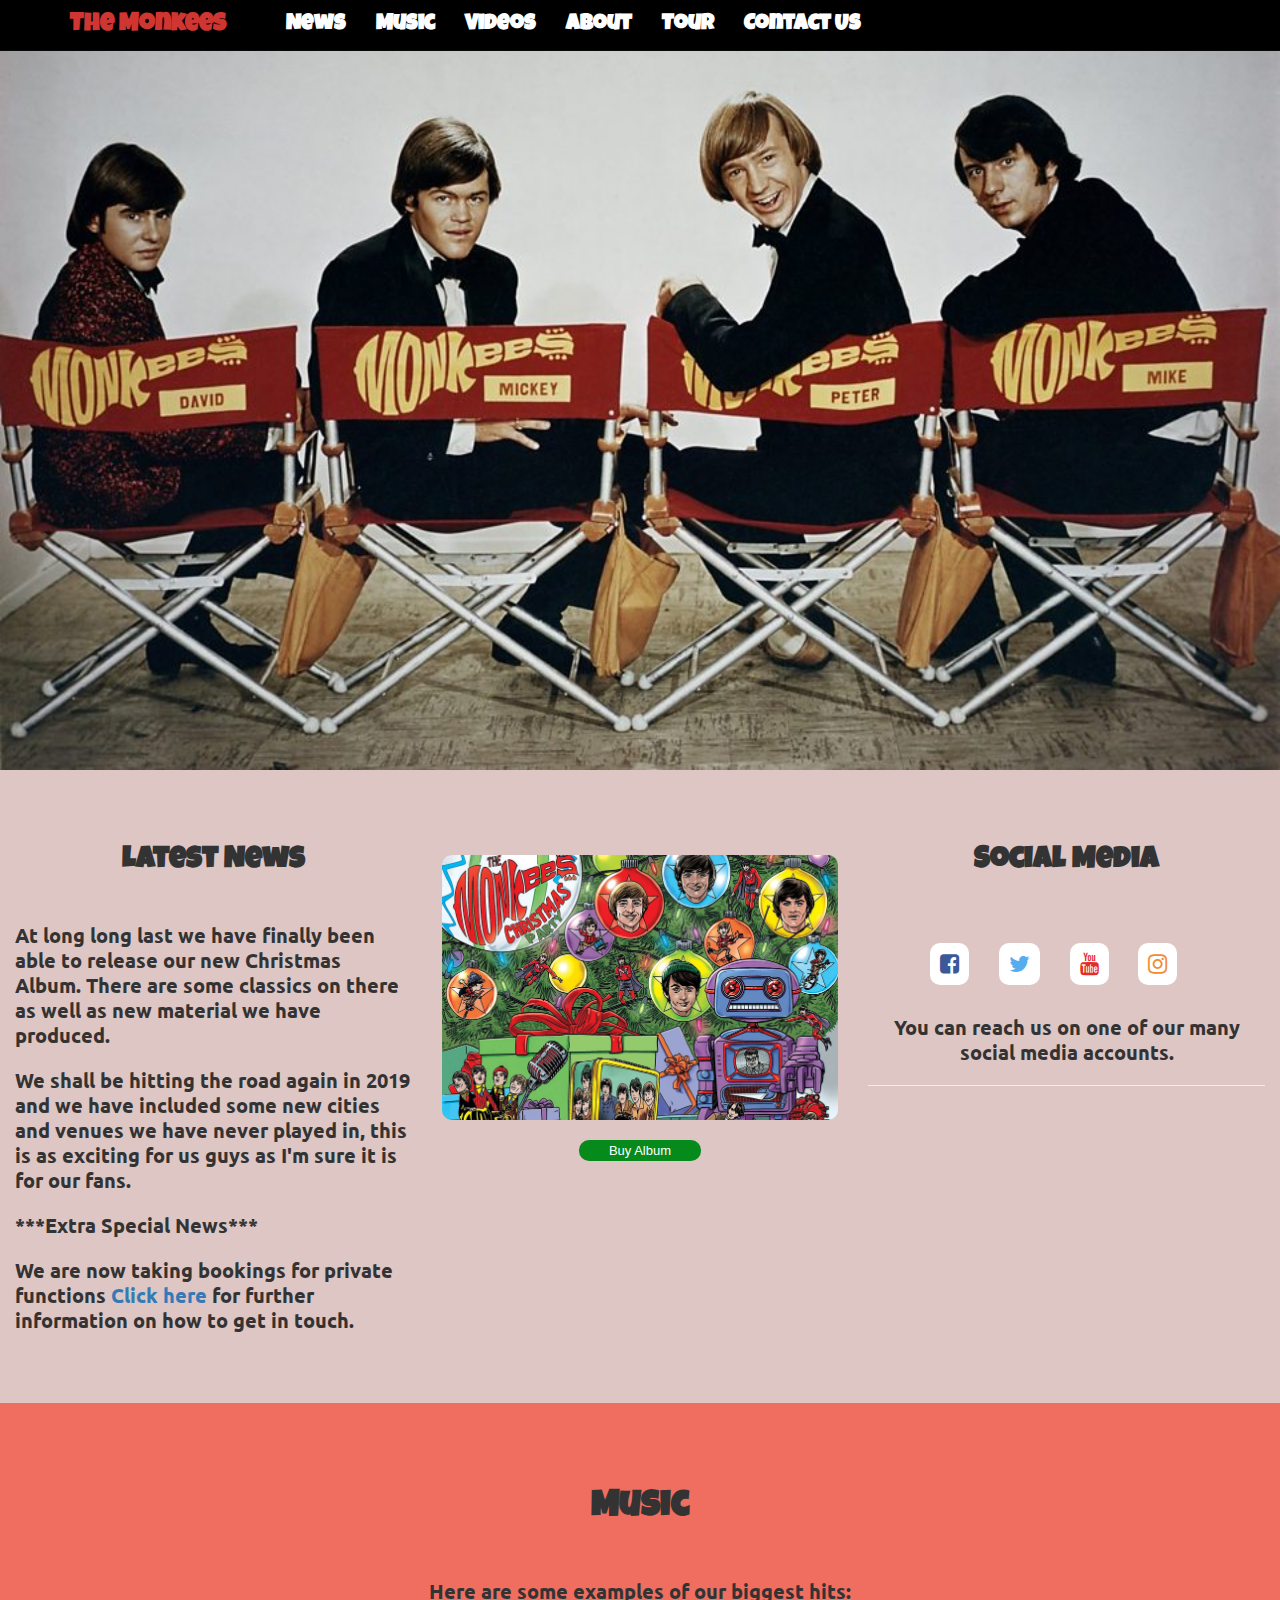
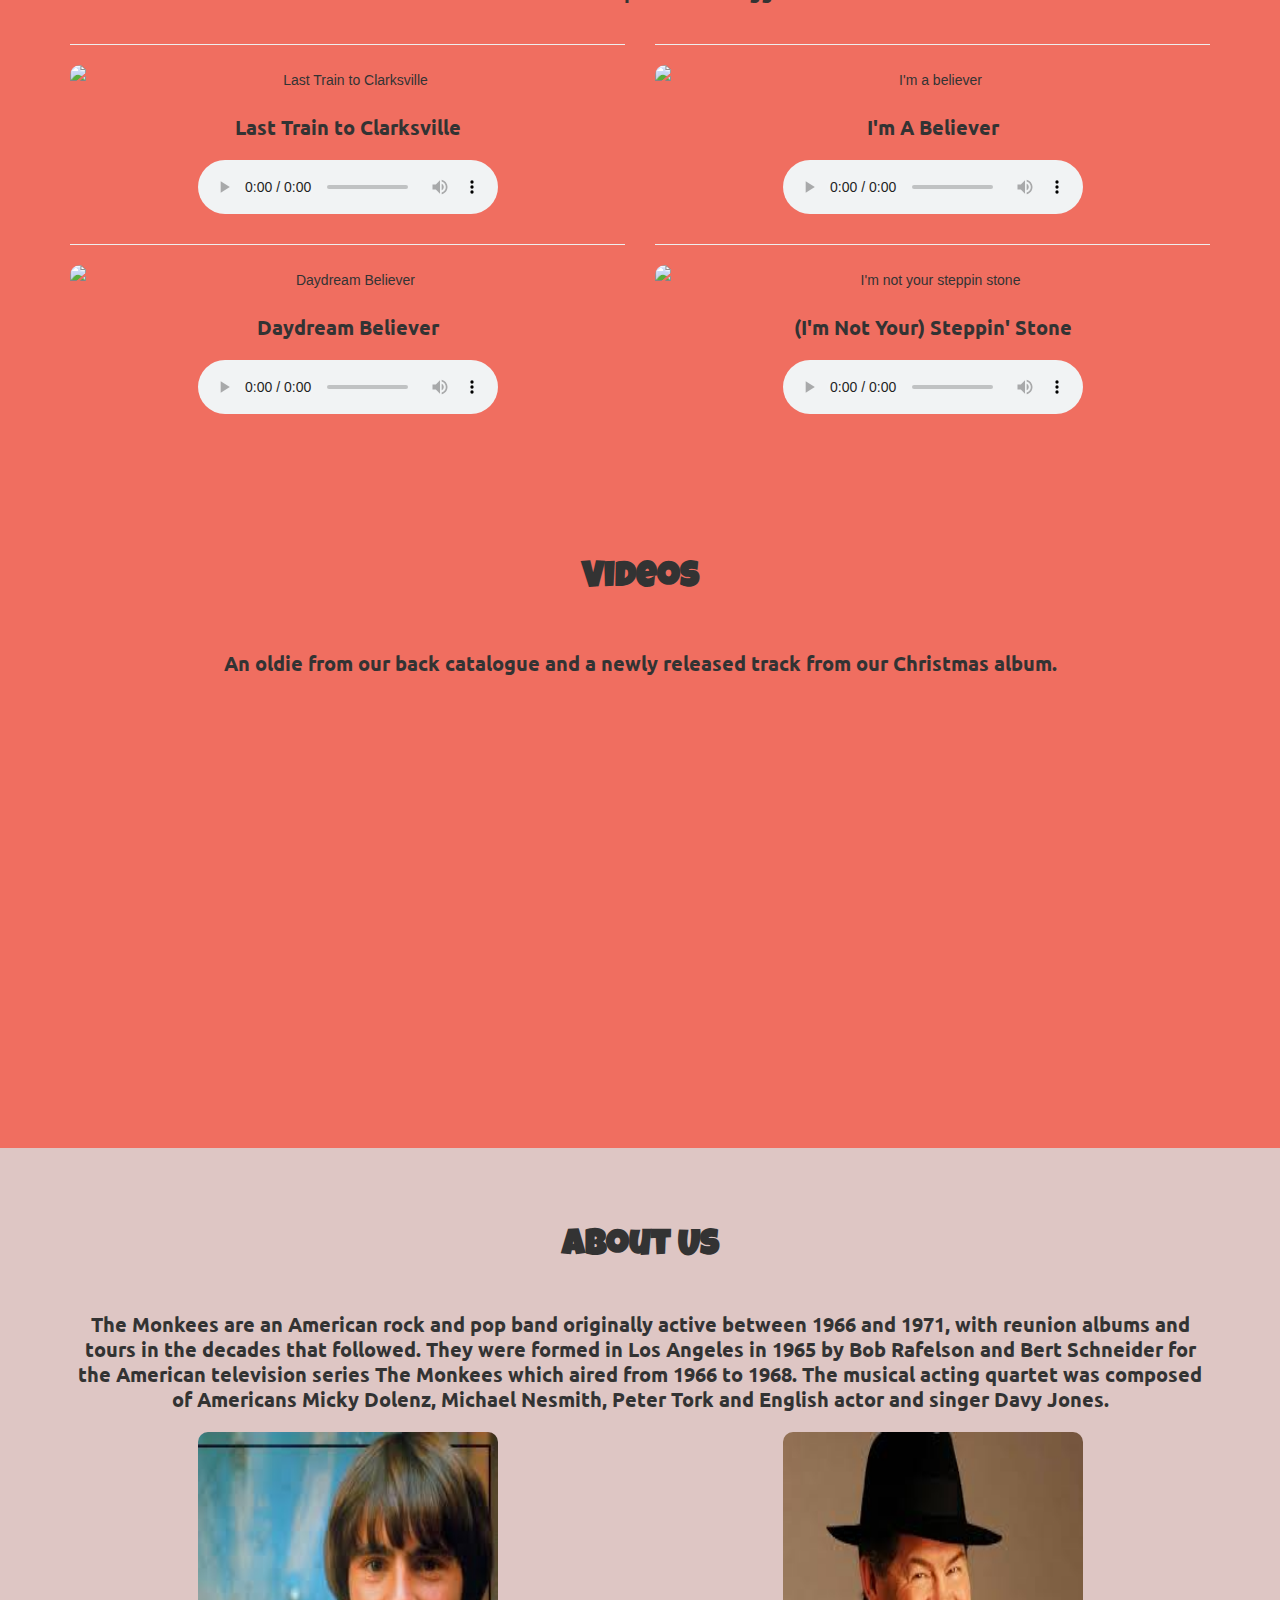
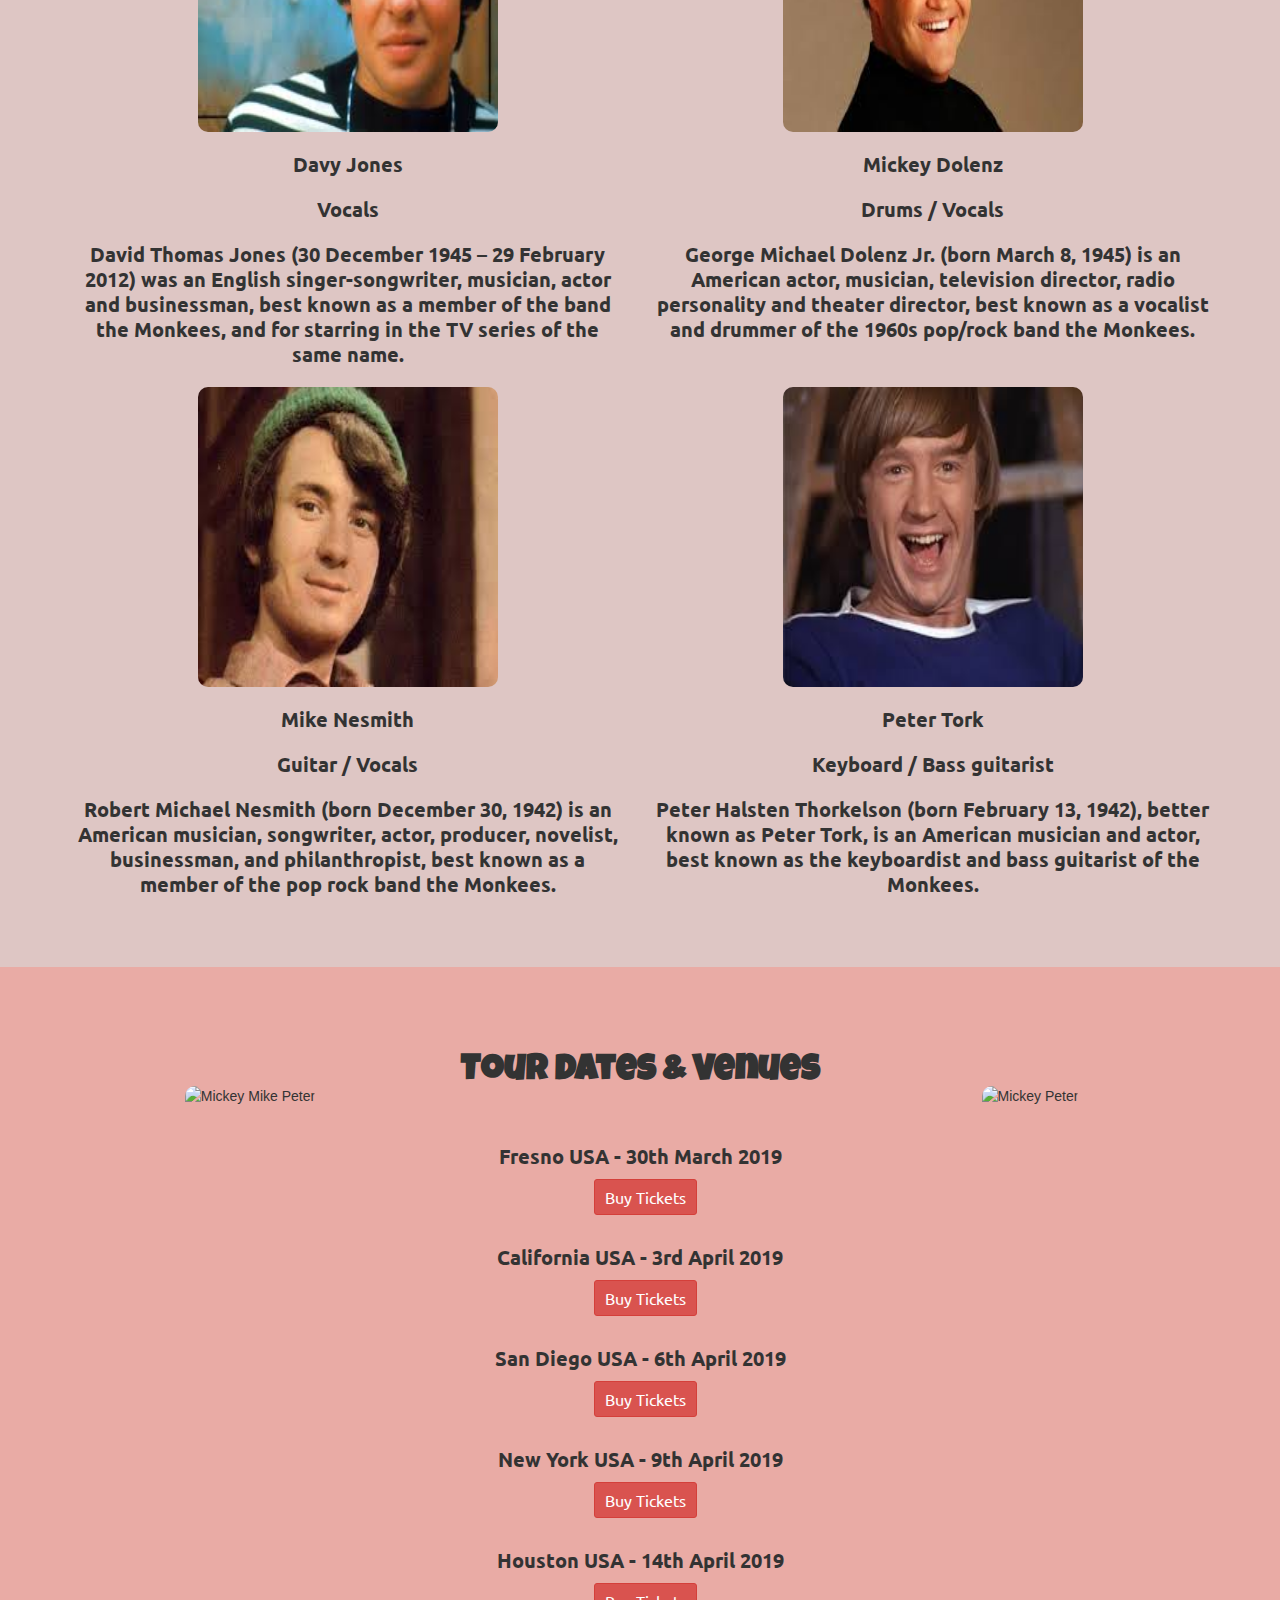
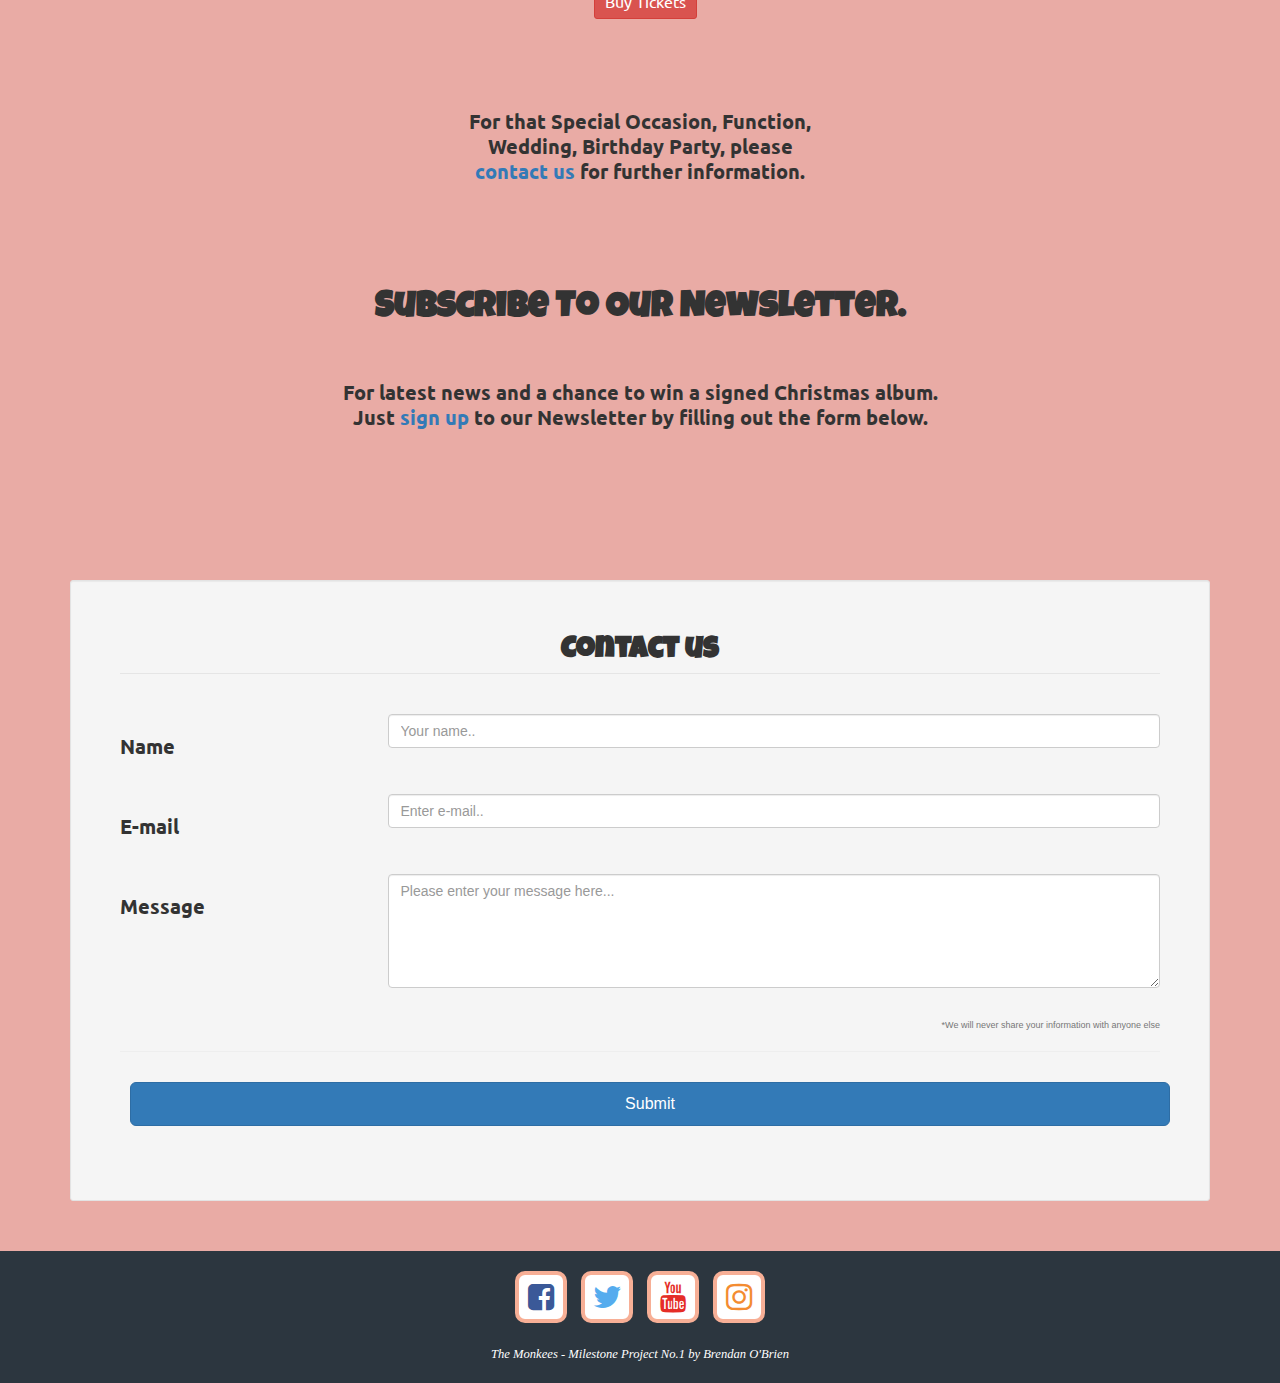
==== commit 965e31c9: "changed font size (too small) and modified README.md" ====
--- a/index.html
+++ b/index.html
@@ -7,185 +7,156 @@
         <link rel="stylesheet" href="https://maxcdn.bootstrapcdn.com/bootstrap/3.3.7/css/bootstrap.min.css">
         <link rel="stylesheet" href="https://cdnjs.cloudflare.com/ajax/libs/font-awesome/4.7.0/css/font-awesome.min.css">
         <link href="https://fonts.googleapis.com/css?family=Ultra" rel="stylesheet">
-        <link href="https://fonts.googleapis.com/css?family=Molle:400i" rel="stylesheet">
+        <link href="https://fonts.googleapis.com/css?family=Luckiest+Guy" rel="stylesheet">
         <link href="https://fonts.googleapis.com/css?family=Ubuntu" rel="stylesheet">
         <link rel="stylesheet" href="assets/CSS/style.css">
-        
-    </head>
+</head>
 <body>
-    
-
-
-
-    <!-- Fixed navbar -->
+     <!--navbar-->
     <nav class="navbar navbar-inverse navbar-fixed-top">
-      <div class="container">
-        <div class="navbar-header">
-          <button type="button" class="navbar-toggle collapsed" data-toggle="collapse" data-target="#navbar" aria-expanded="false" aria-controls="navbar">
-            <span class="sr-only">Toggle navigation</span>
-            <span class="icon-bar"></span>
-            <span class="icon-bar"></span>
-            <span class="icon-bar"></span>
-          </button>
-          <a class="navbar-brand" href="https://www.monkees.com">The Monkees</a>
+        <div class="container">
+            <div class="navbar-header">
+                <button type="button" class="navbar-toggle" data-toggle="collapse" data-target="#navbar">
+                    <span class="icon-bar"></span>
+                    <span class="icon-bar"></span>
+                    <span class="icon-bar"></span>
+                </button>
+                    <a class="navbar-brand" href="https://www.monkees.com">The Monkees</a>
+            </div>
+                  <div id="navbar" class="collapse navbar-collapse">
+                      <ul class="nav navbar-nav">
+                         <li class="#"><a href="#" data-toggle="collapse" data-target=".navbar-collapse.in"></a></li>       
+                         <li><a href="#news" data-toggle="collapse" data-target=".navbar-collapse.in">News</a></li>
+                         <li><a href="#music-section" data-toggle="collapse" data-target=".navbar-collapse.in">Music</a></li>
+                         <li><a href="#video-section" data-toggle="collapse" data-target=".navbar-collapse.in">Videos</a></li>
+                         <li><a href="#about-section" data-toggle="collapse" data-target=".navbar-collapse.in">About</a></li>
+                         <li><a href="#tour-dates" data-toggle="collapse" data-target=".navbar-collapse.in">Tour</a></li>
+                         <li><a href="#contact-us" data-toggle="collapse" data-target=".navbar-collapse.in">Contact Us</a></li>
+                     </ul>
+                  </div>
         </div>
-        <div id="navbar" class="navbar-collapse collapse">
-            <div class="container flex-container">
-          <ul class="nav navbar-nav">
-            <li class="#"><a href="#">Home</a></li>       
-            <li><a data-toggle="collapse" data-target=".navbar-collapse.in" href="#about-section">About</a></li>
-            <li><a data-toggle="collapse" data-target=".navbar-collapse.in" href="#music-section">Music</a></li>
-            <li><a href="#video-section">Videos</a></li>
-            <li><a href="#section-tour-dates">Tour</a></li>
-            <li><a href="#info-latest">News</a></li>
-            <li><a href="#contact-us">Contact Us</a></li>
-              
-          </ul>
+    </nav>
+    
+    <!--background image-->
+    
+    <div class="container-fluid back-image">
+        <div class="row">
+            <div class="col-sm-12">
+                <img src="assets/images/background_image.jpg" alt="background image" class="background-responsive"/>
+            </div>
+        </div>
+    </div>
+    
+    <!--Latest News-->
+    
+    <main class="container-fluid latest-news" id="news">
+        <div class="row">
+            <div class="col-sm-4">
+                <div class="sub-header text-center">Latest News</div>
+                    <p class="info">At long long last we have finally been able to release our new Christmas Album. There are some classics on there as well as new material we have produced.</p>
+                    <p class="info">We shall be hitting the road again in 2019 and we have included some new cities and venues we have never played in, this is as exciting for us guys as I'm sure it is for our fans.</p>
+                    <p class="info">***Extra Special News***<br></p>
+                    <p class="info">We are now taking bookings for private functions<a href="#contact-us"> Click here </a>for further information on how to get in touch.</p>
+            </div>
+            <div class="col-sm-4">
+                    <img src="assets/images/Christmas_Album.jpg" alt="Christmas Album" class="img-responsive"/>
+                    <p class="info-xmas text-center"><a class="button-xmas" href="https://rhino.lnk.to/ChristmasParty?ref=https%3A//www.monkees.com/">Buy Album</a></p>
+            </div>
+                 <div class="col-sm-4 text-center">
+                     <div class="sub-header text-center">Social Media</div>
+                         <a target="_blank" href="https://www.facebook.com/TheMonkees/"><i class="fa fa-facebook-square"></i></a>
+                         <a target="_blank" href="https://twitter.com/TheMonkees?ref_src=twsrc%5Egoogle%7Ctwcamp%5Eserp%7Ctwgr%5Eauthor"><i class="fa fa-twitter"></i></a>
+                         <a target="_blank" href="https://www.youtube.com/user/themonkees"><i class="fa fa-youtube"></i></a>
+                         <a target="_blank" href="https://www.instagram.com/themonkees/"><i class="fa fa-instagram"></i></a>
+                         <p class="info text-center reach-us">You can reach us on one of our many social media accounts.</p><hr>
+                 </div>
+                          
+        </div>
+    </main>    
+    
+    <!--Music Section-->
+    
+    <header id="music-section">
+          <div class="container">
+              <div class="row">
+                  <div class="col-sm-12">
+                      <div class="header text-center">Music</div>
+                        <p class="info text-center">Here are some examples of our biggest hits:</p>
+                  </div> 
+              </div>
           </div>
-        </div><!--/.nav-collapse -->
-      </div>
-    </nav>
-    
-    
-      
-        
-        
-        <!-- End Navigation -->
-    
-        <!--Callout section-->
-    
-    
-        <div class="container text-center" id="callout-section">
-            <div class="row">
-                <div class="col-sm-12">
-                   
-                    </div>
-                </div>
-            </div>
-    
-    
-    <!--End Callout-->
-    
-    <!--Latest News-->
-    
-    
-    <main class="latest" id="info-latest">
-        <div class="header-lead text-center"><strong>The Monkees</strong></div>
-        
-            <div class="container-fluid latest-news">
-                <div class="row">
-                    <div class="col-sm-4">
-                        <h2 class="info-latest">Our Latest News</h2>
-                        <p class="info">At long long last we have finally been able to release our new Christmas Album. There are some classics on there as well as new material we have produced.</p>
-                        <p class="info">We shall be hitting the road again in 2019 and we have included some new cities and venues we have never played in, this is as exciting for us guys as I'm sure it is for our fans.</p>
-                        <p class="info">***Extra Special News***<br></p>
-                        <p class="info">We are now taking bookings for private functions<a href="#contact-us"> Click here </a>for further information on how to get in touch.</p>
-                    </div>
-                    <div class="col-sm-4">
-                        <img src="assets/images/Christmas_Album.jpg" alt="Christmas Album" class="xmas-responsive"/>
-                            <p class="info-xmas text-center"><a class="button-xmas" href="https://rhino.lnk.to/ChristmasParty?ref=https%3A//www.monkees.com/">Buy</a></p>
-                    </div>
-                    <div class="col-sm-4">
-                        <h2 class="info-social text-center">Social Media</h2>
-                            <div class="social-links text-center">
-                                <a target="_blank" href="https://www.facebook.com/TheMonkees/"><i class="fa fa-facebook-square"></i></a>
-                                <a target="_blank" href="https://twitter.com/TheMonkees?ref_src=twsrc%5Egoogle%7Ctwcamp%5Eserp%7Ctwgr%5Eauthor"><i class="fa fa-twitter"></i></a>
-                                <a target="_blank" href="https://www.youtube.com/user/themonkees"><i class="fa fa-youtube"></i></a>
-                                <a target="_blank" href="https://www.instagram.com/themonkees/"><i class="fa fa-instagram"></i></a>
-                            </div>
-                            <h2 class="info text-center">You can reach us on one of our many social media accounts.</h2><hr>
-                    </div>
-                </div>
-            </div>
-    </main>    
-    
-    <!--End Latest News-->
-    
-    <!--Music Section-->
-    <header id="music-section">
-        <div class="container">
-            <div class="row">
-                <div class="col-sm-12">
-                    <h1 class="header text-center">Music</h1>
-                    <p class="info-hits text-center">Here are some examples of our biggest hits:</p>
-                </div> 
-            </div>
-        </div>
-   
-   <div class="songlist-section">
-                <div class="container">
+                <div class="music-player">
+                    <div class="container">
                         <div class="row">
                             <div class="col-sm-6 text-center"><hr>
+                                <img src="assets/images/last-train-to-clarksville-single.jpg" alt="Last Train to Clarksville" class="img-responsive"/>
                                 <p class="info text-center">Last Train to Clarksville</p>
                                     <audio controls>
-                                	<source src="assets/audio/LastTrainToClarksville.mp3" type="audio/mpeg">
+                                    <source src="assets/audio/LastTrainToClarksville.mp3" type="audio/mpeg">
                                     </audio>
-                            </div>   
-                            
-                            <div class="col-sm-6 text-center"><hr>
-                                <p class="info text-center">I'm A Believer</p>
+                             </div>   
+                             <div class="col-sm-6 text-center"><hr>
+                                 <img src="assets/images/I'm-a-believer-single.jpg" alt="I'm a believer" class="img-responsive"/>
+                                 <p class="info text-center">I'm A Believer</p>
                                     <audio controls>
                                     <source src="assets/audio/ImaBeliever.mp3" type="audio/mpeg">
                                     </audio>
-                                
-                            </div>    
-                        </div>
-               </div>
-                <div class="container">
-                        <div class="row">
-                            <div class="col-sm-6 text-center"><hr>
-                                <p class="info text-center">Daydream Believer</p>
-                                    <audio controls>
-                                	<source src="assets/audio/DaydreamBeliever.mp3" type="audio/mpeg">
-                                    </audio>
-                            </div>
-                            <div class="col-sm-6 text-center"><hr>
-                                <p class="info text-center">(I'm Not Your) Steppin' Stone</p>
-                                    <audio controls>
-                                    <source src="assets/audio/SteppinStone.mp3" type="audio/mpeg">
-                                    </audio>
-                                
-                            </div>    
-                        </div>
-               </div>
-     </div>
-     </header>
-     
-     <header id="video-section">
+                             </div>    
+                        </div>
+                    </div>
+                          <div class="container">
+                              <div class="row">
+                                  <div class="col-sm-6 text-center"><hr>
+                                      <img src="assets/images/Daydream-believer-single.jpg" alt="Daydream Believer" class="img-responsive"/>
+                                      <p class="info text-center">Daydream Believer</p>
+                                         <audio controls>
+                                         <source src="assets/audio/DaydreamBeliever.mp3" type="audio/mpeg">
+                                         </audio>
+                                  </div>
+                                        <div class="col-sm-6 text-center"><hr>
+                                            <img src="assets/images/ImNotYourSteppingStone-single.jpg" alt="I'm not your steppin stone" class="img-responsive"/>
+                                            <p class="info text-center">(I'm Not Your) Steppin' Stone</p>
+                                               <audio controls>
+                                               <source src="assets/audio/SteppinStone.mp3" type="audio/mpeg">
+                                               </audio>
+                                        </div>    
+                              </div>
+                           </div>
+                </div>
+    </header>
+    
+    <!--Video Section-->
+    
+    <header id="video-section">
          <div class="container">
              <div class="row">
-                 <h1 class="header text-center">Videos</h1>
-                 <p class="info-hits text-center">An oldie from our back catalogue and a newly released track from our Christmas album.</p>
-                 <div class="col-sm-6">
-                     <div class="info">
-                         
-                             <div class="video-responsive">
-                             <iframe width="560" height="315" src="https://www.youtube.com/embed/WQ6LmrP3vK8" style="border:none;" allow="accelerometer; autoplay; encrypted-media; gyroscope; picture-in-picture" allowfullscreen></iframe>
+                 <div class="header text-center">Videos</div>
+                      <p class="info text-center">An oldie from our back catalogue and a newly released track from our Christmas album.</p>
+                         <div class="col-sm-6">
+                             <div class="info">
+                                 <div class="video-responsive">
+                                     <iframe width="560" height="315" src="https://www.youtube.com/embed/WQ6LmrP3vK8" style="border:none;" allow="accelerometer; autoplay; encrypted-media; gyroscope; picture-in-picture" allowfullscreen></iframe>
+                                 </div>
                              </div>
-                     </div>
-                 </div>
+                         </div>
                  <div class="col-sm-6">
                      <div class="info">
                          <div class="video-responsive">
-                         <iframe width="560" height="315" src="https://www.youtube.com/embed/05rUSARpr4g" style="border:none;" allow="accelerometer; autoplay; encrypted-media; gyroscope; picture-in-picture" allowfullscreen></iframe>
+                             <iframe width="560" height="315" src="https://www.youtube.com/embed/05rUSARpr4g" style="border:none;" allow="accelerometer; autoplay; encrypted-media; gyroscope; picture-in-picture" allowfullscreen></iframe>
                          </div>
                      </div>
                  </div>
              </div>
          </div>
-         
-         
-     </header>
+    </header>
      
-     <!--End Music section-->
-     
-     <!--About Us section-->
+    <!--About Us section-->
     
     <article id="about-section">
         <div class="container">
             <div class="row">
                 <div class="col-sm-12">
-                    <header class="header text-center">About Us</header> 
+                    <h2 class="header text-center">About Us</h2> 
                     <p class="info text-center">The Monkees are an American rock and pop band originally active between 1966 and 1971, with reunion albums and tours in the decades that followed. 
                     They were formed in Los Angeles in 1965 by Bob Rafelson and Bert Schneider for the American television series The Monkees which aired from 1966 to 1968. 
                     The musical acting quartet was composed of Americans Micky Dolenz, Michael Nesmith, Peter Tork and English actor and singer Davy Jones.</p>
@@ -195,181 +166,172 @@
              <div class="container">
                     <div class="row">
                           <div class="col-sm-6">
-                                <div class="card">
-                                  <figure>
-                                      <img class="bio-pic" src="assets/images/Davy_Jones.jpg" alt="Davy Jones" style="width:100%">
-                                  </figure>   
-                                 <div class="bio-info text-center">
-                                        <h2 class="info-name">Davy Jones</h2>
-                                        <p class="info">Vocals</p>
-                                        <p class="info">David Thomas Jones (30 December 1945 – 29 February 2012) was an English singer-songwriter, musician, actor and businessman, 
-                                        best known as a member of the band the Monkees, and for starring in the TV series of the same name.</p>
-                                      </div>
+                                <div class="card text-center">
+                                     <figure>
+                                        <img class="bio-pic" src="assets/images/Davy_Jones.jpg" alt="Davy Jones">
+                                     </figure>   
+                                             <div class="info text-center">
+                                                 <div class="info">Davy Jones</div>
+                                                      <p class="info">Vocals</p>
+                                                      <p class="info">David Thomas Jones (30 December 1945 – 29 February 2012) was an English singer-songwriter, musician, actor and businessman, 
+                                                                      best known as a member of the band the Monkees, and for starring in the TV series of the same name.</p>
+                                             </div>
                                 </div>
                           </div>
                           <div class="col-sm-6">
-                                <div class="card">
-                                  <figure>
-                                      <img class="bio-pic" src="assets/images/Mickey_Dolenz.jpg" alt="Mickey Dolenz" style="width:100%">
-                                  </figure>     
-                                      <div class="bio-info text-center">
-                                        <h2 class="info-name">Mickey Dolenz</h2>
-                                        <p class="info">Drums / Vocals</p>
-                                        <p class="info">George Michael Dolenz Jr. (born March 8, 1945) is an American actor, musician, television director, 
-                                        radio personality and theater director, best known as a vocalist and drummer of the 1960s pop/rock band the Monkees.</p>
-                                      </div>  
+                                <div class="card text-center">
+                                     <figure>
+                                        <img class="bio-pic" src="assets/images/Mickey_Dolenz.jpg" alt="Mickey Dolenz">
+                                     </figure>     
+                                              <div class="info text-center">
+                                                  <div class="info">Mickey Dolenz</div>
+                                                       <p class="info">Drums / Vocals</p>
+                                                       <p class="info">George Michael Dolenz Jr. (born March 8, 1945) is an American actor, musician, television director, 
+                                                                       radio personality and theater director, best known as a vocalist and drummer of the 1960s pop/rock band the Monkees.</p>
+                                              </div>  
                                 </div>
                           </div>
-                        <div class="col-sm-6">
-                                <div class="card">
-                                  <figure>
-                                      <img class="bio-pic" src="assets/images/Mike_Nesmith.jpg" alt="Mike Nesmith" style="width:100%">
-                                  </figure>    
-                                      <div class="bio-info text-center">
-                                        <h2 class="info-name">Mike Nesmith</h2>
-                                        <p class="info">Guitar / Vocals</p>
-                                        <p class="info">Robert Michael Nesmith (born December 30, 1942) is an American musician, songwriter, actor, producer, novelist, businessman, 
-                                            and philanthropist, best known as a member of the pop rock band the Monkees.</p>
-                                      </div>
-                                </div>
+                    </div>
+             </div>
+                   <div class="container">
+                       <div class="row">
+                           <div class="col-sm-6">
+                               <div class="card text-center">
+                                    <figure>
+                                       <img class="bio-pic" src="assets/images/Mike_Nesmith.jpg" alt="Mike Nesmith">
+                                    </figure>    
+                                            <div class="info text-center">
+                                                <div class="info">Mike Nesmith</div>
+                                                     <p class="info">Guitar / Vocals</p>
+                                                     <p class="info">Robert Michael Nesmith (born December 30, 1942) is an American musician, songwriter, actor, producer, novelist, businessman, 
+                                                                     and philanthropist, best known as a member of the pop rock band the Monkees.</p>
+                                            </div>
+                               </div>
                           </div>
                         <div class="col-sm-6">
-                            <div class="card">
-                              <figure>
-                                  <img class="bio-pic" src="assets/images/Peter_Tork.jpg" alt="Peter Tork" style="width:100%">
-                              </figure>    
-                              <div class="bio-info text-center">
-                                <h2 class="info-name">Peter Tork</h2>
-                                <p class="info" >Keyboard / Bass guitarist</p>
-                                <p class="info">Peter Halsten Thorkelson (born February 13, 1942), better known as Peter Tork, is an American musician and actor, 
-                                    best known as the keyboardist and bass guitarist of the Monkees.</p>
-                              </div>
-                          </div>
-                     </div>
-                </div>
-            </div>
+                            <div class="card text-center">
+                                 <figure>
+                                    <img class="bio-pic" src="assets/images/Peter_Tork.jpg" alt="Peter Tork">
+                                 </figure>    
+                                          <div class="info text-center">
+                                              <div class="info">Peter Tork</div>
+                                                   <p class="info" >Keyboard / Bass guitarist</p>
+                                                   <p class="info">Peter Halsten Thorkelson (born February 13, 1942), better known as Peter Tork, is an American musician and actor, 
+                                                                   best known as the keyboardist and bass guitarist of the Monkees.</p>
+                                          </div>
+                            </div>
+                        </div>
+                       </div>
+                   </div>
     </article>
-              
-    <!--End About Us section-->
-    
-    <!--Tour Dates-->
-            
-            <header id="section-tour-dates">
-                <div class="container-fluid">
+    
+    <!--Tour Section-->
+            
+            <header id="tour-dates">
+                <div class="container">
                     <div class="row">
                         <div class="col-sm-4">
                             <figure class="tour-pics">
                                 <img src="assets/images/MickeyMikePeter.jpg" alt="Mickey Mike Peter" class="responsive">
                             </figure>
                         </div>    
-                        <div class="col-sm-4">
-                            
-                                <div class="venue-dates">
-                                    <h1 class="header">Tour Dates & Venues</h1>
-                                        <p class="info">Fresno USA - 30th March 2019       <button type="button" class="btn btn-danger btn-xs">Buy Tickets</button></p>
-                                        <p class="info">California USA - 3rd April 2019    <button type="button" class="btn btn-danger btn-xs">Buy Tickets</button></p>
-                                        <p class="info">San Diego USA - 6th April 2019     <button type="button" class="btn btn-danger btn-xs">Buy Tickets</button></p>
-                                        <p class="info">Los Angeles USA - 10th April 2019  <button type="button" class="btn btn-danger btn-xs">Buy Tickets</button></p>
-                                        <p class="info">San Francisco USA - 14th April 2019<button type="button" class="btn btn-danger btn-xs">Buy Tickets</button></p><br><br>
-                                    <h3 class="info-info">For Functions, Weddings, Parties please<a href="#contact-us"> contact us </a>for further information</h3>    
-                                </div>
-                        </div>        
-                                <div class="col-sm-4">
-                            <figure class="tour-pics">
-                                <img src="assets/images/petemickeygig.jpg" alt="Mickey Peter" class="responsive">
-                            </figure>
-                        </div>
-                        
+                              <div class="col-sm-4">
+                                  <div class="venue-dates">
+                                      <div class="header">Tour Dates & Venues</div>
+                                           <p class="info">Fresno USA - 30th March 2019   <button type="button" class="btn btn-danger btn-sm">Buy Tickets</button></p>
+                                           <p class="info">California USA - 3rd April 2019<button type="button" class="btn btn-danger btn-sm">Buy Tickets</button></p>
+                                           <p class="info">San Diego USA - 6th April 2019 <button type="button" class="btn btn-danger btn-sm">Buy Tickets</button></p>
+                                           <p class="info">New York USA - 9th April 2019  <button type="button" class="btn btn-danger btn-sm">Buy Tickets</button></p>
+                                           <p class="info">Houston USA - 14th April 2019  <button type="button" class="btn btn-danger btn-sm">Buy Tickets</button></p><br><br>
+                                      <div class="info">For that Special Occasion, Function, Wedding, Birthday Party, please<a href="#contact-us"> contact us </a>for further information.</div>    
+                                  </div>
+                              </div>        
+                            <div class="col-sm-4">
+                                <figure class="tour-pics">
+                                    <img src="assets/images/petemickeygig.jpg" alt="Mickey Peter" class="responsive">
+                                </figure>
+                            </div>
                     </div>
                 </div>
            </header> 
-     <!--End Tour Dates Section-->     
      
-     <!--Booking/Newsletter Section-->
-            
-            <div class="booking-section">
+    <!--Booking/Newsletter Section-->
+            
+            <div class="newsletter-section text-center">
                 <div class="container">
                     <div class="row">
                         <div class="col-sm-12">
                             <div id="Newsletter">
-                                <h1 class="header">Subscribe To Our Newsletter.</h1>
-                                    <h2 class="info-info">For latest news and a chance to win a signed Christmas album.<br>
-                                                          Just <a href="#contact-us"> sign up </a>to our Newsletter by filling out the form below.</h2>
+                                <div class="header">Subscribe To Our Newsletter.</div>
+                                    <div class="info">For latest news and a chance to win a signed Christmas album.<br>
+                                                          Just <a href="#contact-us"> sign up </a>to our Newsletter by filling out the form below.</div>
                             </div>
                         </div>
                     </div>
                 </div>
             </div>
             
-            
-            <!--End Booking/Newsletter section-->
-            
-            <!--Contact Us Section-->
+    <!--Contact Us Section-->
             
             <header id="contact-us">
-                <div class="container">
-                	<div class="row">
-                      <div class="col-md-12">
-                        <div class="well well-sm">
-                          <form class="form-horizontal" method="post">
-                          <fieldset>
-                            <legend class="info-latest text-center">Contact us</legend>
+                  <div class="container">
+                	  <div class="row">
+                          <div class="col-md-12">
+                              <div class="well well-sm">
+                                  <form class="form-horizontal" method="post">
+            <fieldset>
+                      <legend class="sub-header text-center">Contact us</legend>
                     
                             <!-- Name input-->
-                            <div class="form-group">
-                              <label class="col-md-3 info" for="name">Name</label>
-                              <div class="col-md-9">
+                  <div class="form-group">
+                      <label class="col-md-3 info" for="name">Name</label>
+                            <div class="col-md-9">
                                 <input id="name" name="name" type="text" placeholder="Your name.." class="form-control" required>
-                              </div>
-                            </div>
+                             </div>
+                  </div>
                     
                             <!-- Email input-->
-                            <div class="form-group">
-                              <label class="col-md-3 info" for="email">E-mail</label>
-                              <div class="col-md-9">
+                  <div class="form-group">
+                      <label class="col-md-3 info" for="email">E-mail</label>
+                            <div class="col-md-9">
                                 <input type="email" class="form-control" id="email" placeholder="Enter e-mail.." name="email" required>
-                              </div>
-                            </div>
+                             </div>
+                  </div>
                     
                             <!-- Message body -->
-                            <div class="form-group">
-                              <label class="col-md-3 info" for="message">Message</label>
-                              <div class="col-md-9">
+                  <div class="form-group">
+                      <label class="col-md-3 info" for="message">Message</label>
+                            <div class="col-md-9">
                                 <textarea class="form-control" id="message" name="message" placeholder="Please enter your message here..." rows="5"></textarea>
-                              </div>
-                            </div>
+                             </div>
+                  </div>
                     
                             <!-- Form actions -->
                             <div class="form-group">
-                              <div class="col-md-12 text-right">
-                                  <h6>*We will never share your information with anyone else</h6><hr>
-                                <button type="button" class="btn btn-primary btn-lg">Submit</button>
-                              </div>
+                                <div class="col-md-12 text-right">
+                                    <h6><small>*We will never share your information with anyone else</small></h6><hr>
+                                        <button type="button" class="btn btn-primary btn-lg">Submit</button>
+                                </div>
                             </div>
-                          </fieldset>
+            </fieldset>
                           </form>
                         </div>
                       </div>
                 	</div>
                 </div>
             </header>
-             
-            <!--End Contact Us Section--> 
-            
-            <!--Footer-->
+            
+    <!--Footer-->
                 <footer>
-                    <div class="footer">
-                        <a target="_blank" href="https://www.facebook.com/TheMonkees/"><i class="fa fa-facebook-square"></i></a>
-                        <a target="_blank" href="https://twitter.com/TheMonkees?ref_src=twsrc%5Egoogle%7Ctwcamp%5Eserp%7Ctwgr%5Eauthor"><i class="fa fa-twitter"></i></a>
-                        <a target="_blank" href="https://www.youtube.com/user/themonkees"><i class="fa fa-youtube"></i></a>
-                        <a target="_blank" href="https://www.instagram.com/themonkees/"><i class="fa fa-instagram"></i></a><br>
-                        <a target="_blank" href="https://www.monkees.com/"><i class="milestone">The Monkees - Milestone Project No.1 by Brendan O'Brien</i></a>
-                    </div>
+                        <div class="footer">
+                            <a target="_blank" href="https://www.facebook.com/TheMonkees/"><i class="fa fa-facebook-square"></i></a>
+                            <a target="_blank" href="https://twitter.com/TheMonkees?ref_src=twsrc%5Egoogle%7Ctwcamp%5Eserp%7Ctwgr%5Eauthor"><i class="fa fa-twitter"></i></a>
+                            <a target="_blank" href="https://www.youtube.com/user/themonkees"><i class="fa fa-youtube"></i></a>
+                            <a target="_blank" href="https://www.instagram.com/themonkees/"><i class="fa fa-instagram"></i></a><br>
+                            <span class="milestone">The Monkees - Milestone Project No.1 by Brendan O'Brien</span>
+                        </div>
                 </footer>
-                
-            <!--End Footer-->
-    
         <script src="https://code.jquery.com/jquery-3.2.1.min.js"></script>
-    <script src="https://maxcdn.bootstrapcdn.com/bootstrap/3.3.7/js/bootstrap.min.js"></script>
+        <script src="https://maxcdn.bootstrapcdn.com/bootstrap/3.3.7/js/bootstrap.min.js"></script>
 </body>
 </html>--- a/assets/CSS/style.css
+++ b/assets/CSS/style.css
@@ -1,53 +1,19 @@
-body {
-    padding-top: 0px;
-    }
-    
-html {
-        scroll-behavior: smooth;
-    }
-    ::-webkit-scrollbar {
-  width: 10px;
-}
-
-/* Track */
-::-webkit-scrollbar-track {
-  box-shadow: inset 0 0 5px #ff4700; 
-  border-radius: 10px;
-}
- 
-/* Handle */
-::-webkit-scrollbar-thumb {
-  background: #d03631; 
-  border-radius: 10px;
-  border: 2px solid #000;
-}
-
-/* Handle on hover */
-::-webkit-scrollbar-thumb:hover {
-  background: #888; 
-}
-
-
-   
-    
+html, body {
+    width: 100%;
+    padding:0;
+    margin: 0;
+    overflow-x: hidden;
+    scroll-behavior: smooth;
+}
+
+/*---------------------------navigation------------------------------*/
+
 .navbar {
-    margin-bottom: 0;
-    position: sticky;
-    top: 0;
-    left: 0;
-    width: 100%;
-    z-index: 1;
-    display: inline-block;
-    border: 0;
-    font-family: 'Molle', cursive;
+    font-family: 'Luckiest Guy', cursive;
     font-weight: bold;
     font-size: 22px;
 }
 
-.flex-container {
-    display: flex;    
-    justify-content: center;
-}
 .navbar-inverse {
     background-color: rgba(0, 0, 0, 1);
 }
@@ -69,209 +35,99 @@
 }
 
 .navbar-brand {
-    width: 100%;
-    text-align: center;
-    font-size: 35px;
-}
-.navbar-header {
-    float: none;
-}
-
-
-
-
-/*-------------callout section----------*/
-
+    font-size: 25px;
+    
+}
+
+/*--------------------media---------------------*/
+
+.back-image {
+    padding-top:50px;
+    padding-left: 0;
+    padding-right: 0;
+}
+
+.background-responsive {
+    width: 100%;
+    height: auto;
+}
+
+.img-responsive {
+    width: 100%;
+    height: auto;
+    border-radius: 10px;
+}
+
+.bio-pic {
+    width: 300px;
+    height: 300px;
+    border-radius: 10px;
+}
+
+.info-xmas {
+    margin-top :20px;
+}
+
+.latest-news img {
+     margin-top: 55px;
+     padding-left: 0px;
+ }
+ 
+ .tour-pics {
+    margin-top : 33%;
+    display: flex;
+    justify-content: center;
+}
+
+.responsive {
+    max-width: 100%;
+    height: 300px;
+    border-radius: 10px;
+}
+
+.music-player {
+    line-height: 30px;
+    padding-bottom: 50px;
+    }
+
+#video-section {
+      display: inline-block;
+      width: 100%;
+      height: auto;
+      background-color: #f06e60;
+      padding-bottom: 100px;
+  }  
+
+.video-responsive{
+    overflow:hidden;
+    padding-bottom:56.25%;
+    position:relative;
+    height:0;
+}
+.video-responsive iframe{
+    left:0;
+    top:0;
+    height:100%;
+    width:100%;
+    position:absolute;
+}
+
+/*-------------each section header/sub-header & text/fonts----------*/
 
 .header {
-    font-family: 'Molle', cursive;
+    font-family: 'Luckiest Guy', cursive;
     font-size: 36px;
     font-weight: bold;
-    margin-top: 110px;
+    margin-top: 80px;
     margin-bottom: 45px;
-    
-}
-.header-lead {
-    
-    font-family: 'Molle', cursive;
-    font-size: 72px;
-    margin-top: 30px;
-    margin-bottom: 45px;
-    color: black;
-}
-
-.header-info {
-    color: #fff;
-    font-family: 'Ubuntu', sans-serif;
-    font-weight: bold;
-    font-size: 22px;
-}
-
-#callout-section {
-    background-image: url("../images/background_image.jpg"); 
-    height: 100vh;
-    width: 100%;
-    
-  background-position: top;
-  background-repeat: no-repeat;
-  background-size: cover ;
-  position: relative;
-}
-
-@media screen and (max-width:1440px) {
-    #callout-section {
-        height: 82vh;
     }
-}
-@media screen and (min-width:1024px) {
-    #callout-section {
-        height: 66vh;
-    }
-}
-
-@media screen and (min-width:768px) {
-    #callout-section {
-        height: 77vh;
-    }
-}
-
-
-@media screen and (max-width:425px) {
-    #callout-section {
-        height: 32vh;
-    }
-}
-
-@media screen and (max-width:375px) {
-    #callout-section {
-        height: 32vh;
-    }
-}
-
-@media screen and (max-width:320px) {
-    #callout-section {
-        height: 27vh;
-    }
-}
-
-/*------------section colours--------------*/
-
-
-#music-section {
-    background-color: #f06e60;
-}
-    
-
-#about-section {
-    background-color: #dec6c4;
-    padding-bottom: 50px;
-}
-#section-tour-dates {
-    background-color: #e9aba5;
-    text-align: center;
-    
-}
-.booking-section {
-    background-color: #e9aba5;
-    text-align: center;
-}
-.latest {
-    background-color: #dec6c4;
-    padding-top: 70px;
-}
-
-
- 
-
-/*---------------About--------------*/
-
-.bio-pic {
-    height: 230px;
-    object-fit: scale-down;
-    -webkit-transition: all 2s ease-in;
-     -moz-transition: all 2s ease-in;
-       -o-transition: all 2s ease-in;
-      -ms-transition: all 2s ease-in;
-          transition: all 2s ease-in;
-}
-.bio-pic:hover {
-    -webkit-transform: rotate(-5deg);
-     -moz-transform: rotate(-5deg);
-       -o-transform: rotate(-5deg);
-      -ms-transform: rotate(-5deg);
-          transform: rotate(-5deg);
-}
-
-
-/*---------------Fonts and Icons------------*/
-
-
-.info-social {
-    font-family: 'Molle', cursive;
-    margin-bottom: 40px;
-    margin-top : 40px;
+.sub-header {
+    font-family: 'Luckiest Guy', cursive;
     font-size: 30px;
     font-weight: bold;
-    color: #333;
-}
-
-.fa {
-    color: #0787f9;
-    font-size: 2.2em;
-    background-color: #fff;
-    border: 18px solid #fff;
-    border-radius: 30px;
-    margin-right: 25px;
-    margin-top: 20px;
-}
-.fa-youtube:before {
-   color: #e52d27;
-}
-.fa-youtube:hover {
-    opacity: 0.6;
-}
-
-.fa-facebook-square {
-    margin-right: 15px;
-}
-.fa-facebook-square:before {
-    color: #3b5998;
-   }
-.fa-facebook-square:hover {
-    opacity: 0.6;
-}   
-.fa-twitter:before {
-    color: #55acee;
-}
-.fa-twitter:hover {
-    opacity: 0.7;
-}
-.fa-twitter {
-    border: 18px solid #fff;
-}
-.fa-instagram:before {
-    color: #f38c31;
-}
-.fa-instagram:hover {
-    opacity: 0.7;
-}
-
-.fa-facebook .fa-twitter .fa-youtube .fa-instagram {
-    
-    padding-top: 0px;
-    border: 22px solid #fff;
-    border-bottom: none;
-    margin-top: 30px;
-}
-
-
-
-
-
-/*-----------Music Hits , About Us & Tour Dates-------------*/
-
-.info-xmas {
-    margin-top :20px;
+    width: 100%;
+    margin-bottom: 40px;
+    margin-top: 40px;
 }
 
 .info {
@@ -280,102 +136,103 @@
     font-size: 20px;
     line-height: 25px;
     margin-bottom: 20px;
-
-}
-
-.info-info{
-    font-family: 'Ubuntu', sans-serif;
-    font-weight: bold;
-    font-size: 20px;
+    margin-top: 20px;
+}
+
+/*------------------section colours--------------------*/
+
+.latest-news {
+    background-color: #dec6c4;
+}
+
+#music-section {
+    background-color: #f06e60;
+}
     
-}
-.info-hits {
-    font-family: 'Ubuntu', sans-serif;
-    font-weight: bold;
-    font-size: 20px;
-    line-height: 20px;
-    padding-bottom: 50px;
-}
-
-
-.info-latest {
-    font-family: 'Molle', cursive;
-    font-size: 30px;
-    font-weight: bold;
-    width: 100%;
-    margin-bottom: 40px;
-    margin-top: 40px;
-}
-
-  
- .latest-news {
+#about-section {
+    background-color: #dec6c4;
+}
+
+#tour-dates {
+    background-color: #e9aba5;
+}
+
+.newsletter-section {
+    background-color: #e9aba5;
+}
+
+/*--------------------social Icons-----------------*/
+
+.fa {
+    color: #0787f9;
+    font-size: 1.6em;
+    background-color: #fff;
+    border: 10px solid #fff;
+    border-radius: 10px;
+    margin-right: 26px;
+    margin-top: 20px;
+}
+
+.fa-youtube:before {
+   color: #e52d27;
+}
+
+.fa-youtube:hover {
+    opacity: 0.6;
+}
+
+.fa-facebook-square:before {
+    color: #3b5998;
+}
+
+.fa-facebook-square:hover {
+    opacity: 0.6;
+}
+
+.fa-twitter:before {
+    color: #55acee;
+}
+
+.fa-twitter:hover {
+    opacity: 0.7;
+}
+
+.fa-instagram:before {
+    color: #f38c31;
+}
+
+.fa-instagram:hover {
+    opacity: 0.7;
+}
+
+.fa-facebook .fa-twitter .fa-youtube .fa-instagram {
+    padding-top: 0px;
+    border: 12px solid #fff;
+    border-bottom: none;
+    margin-top: 30px;
+}
+
+/*-----------------some section positioning------------------*/
+
+.latest-news {
      margin-top: 0px;
      margin-left: 0px;
      padding-bottom: 50px;
      padding-top: 30px;
-     padding-left: 30px;
-     background-color: #dec6c4;
-     
- }
- 
- .latest-news img {
-     margin-top: 55px;
-     padding-left: 0px;
- }
- 
- .xmas-responsive {
-     width :100%;
-     height : auto;
- }
- 
- 
-.songlist-section {
-    
-    font-family: 'Ubuntu', sans-serif;
-    font-weight: bold;
-    font-size: 22px;
-    line-height: 30px;
+}
+
+#about-section {
     padding-bottom: 50px;
-    
-}
-
-  #video-section {
-      display: inline-block;
-      width: 100%;
-      height: auto;
-      background-color: #f06e60;
-      padding-bottom: 100px;
-  }  
-
-.video-responsive{
-    overflow:hidden;
-    padding-bottom:56.25%;
-    position:relative;
-    height:0;
-}
-.video-responsive iframe{
-    left:0;
-    top:0;
-    height:100%;
-    width:100%;
-    position:absolute;
-}
-
-.tour-pics {
-    margin-top : 33%;
-    display: flex;
-    justify-content: center;
-}
-
-.responsive {
-    max-width: 100%;
-    height: 300px;
-}
-
-
-
-     
-/*-------------Newsletter & Contact Us----------*/
+}
+
+#tour-dates {
+    text-align: center;
+}
+
+.reach-us {
+    margin-top:30px;
+} 
+/*--------------------newsletter & contact us---------------*/
     
 
 #newsletter {
@@ -385,27 +242,26 @@
     padding-top: 80px;
     padding-bottom: 80px;
     background-color: lightblue;
-    }
-    
-    .form-control {
+}
+ 
+.form-control {
     display: inline-block;
     border: 1px solid #ccc;
     border-radius: 4px;
     box-sizing: border-box;
-    }
+}
 
 form {
   display: flex; 
   justify-content: center;
   grid-column: 2;
-  padding: 40px;
-    }
+  padding: 40px; 
+}
 
 input {
   flex-grow: 0;
   padding: 1em 0.75em;
-  
-    }
+}
 
 button {
   padding: 0.1em 15em;
@@ -416,7 +272,7 @@
   color: #ffffff;
   border: 0;
   font-size: 15px;
-  transition: all 2s;
+  transition: all 1s;
   cursor: pointer;
 }
 
@@ -425,21 +281,34 @@
 }
     
 .btn {
+    margin-top: 10px;
     margin-bottom: 10px;
     margin-left: 10px;
     font-size: 16px;
 }
+
+.btn-danger {
+    color: #fff;
+    background-color: #d9534f;
+    border-color: #d43f3a;
+}
+
+.btn-danger:hover {
+    color: #d9534f;
+     background-color: #fff;
+}
+
 .button-xmas {
-  padding: 3px 100px;
+  padding: 3px 30px;
   background: hsl(130, 75%, 75%); 
   border-radius: 10px;
   background-color: #058a1b;
   color: #ffffff;
   border: 0;
-  font-size: 15px;
+  font-size: 13px;
   transition: all 2s;
   cursor: pointer;
-  }
+}
 
 button:hover{
       box-shadow: 0 8px 16px 0 rgba(0,0,0,0.4), 0 6px 20px 0 rgba(0,0,0,0.19);
@@ -458,23 +327,19 @@
     text-decoration: none !important;
 }
 
-
 fieldset {
     min-width: 100%;
 }
 
-
-
-/*-------------------footer------------------*/
+/*-----------------------footer-----------------------*/
 
 .footer {
     width: 100%;
     min-height: 132px;
     background-color: #2c363f;
     text-align:center;
-    
-    
-}
+}
+ 
  .footer .fa {
     display:inline-block;
     vertical-align:middle;
@@ -488,19 +353,10 @@
     width: 52px;
     margin:20px 5px;
 }
+
 .milestone {
     font-family: PT Sans;
     font-size: 0.9em;
     font-style: italic;
     color: #fff;
-}
-
-    
-
-
-
-
-
-    
-    
-    
+}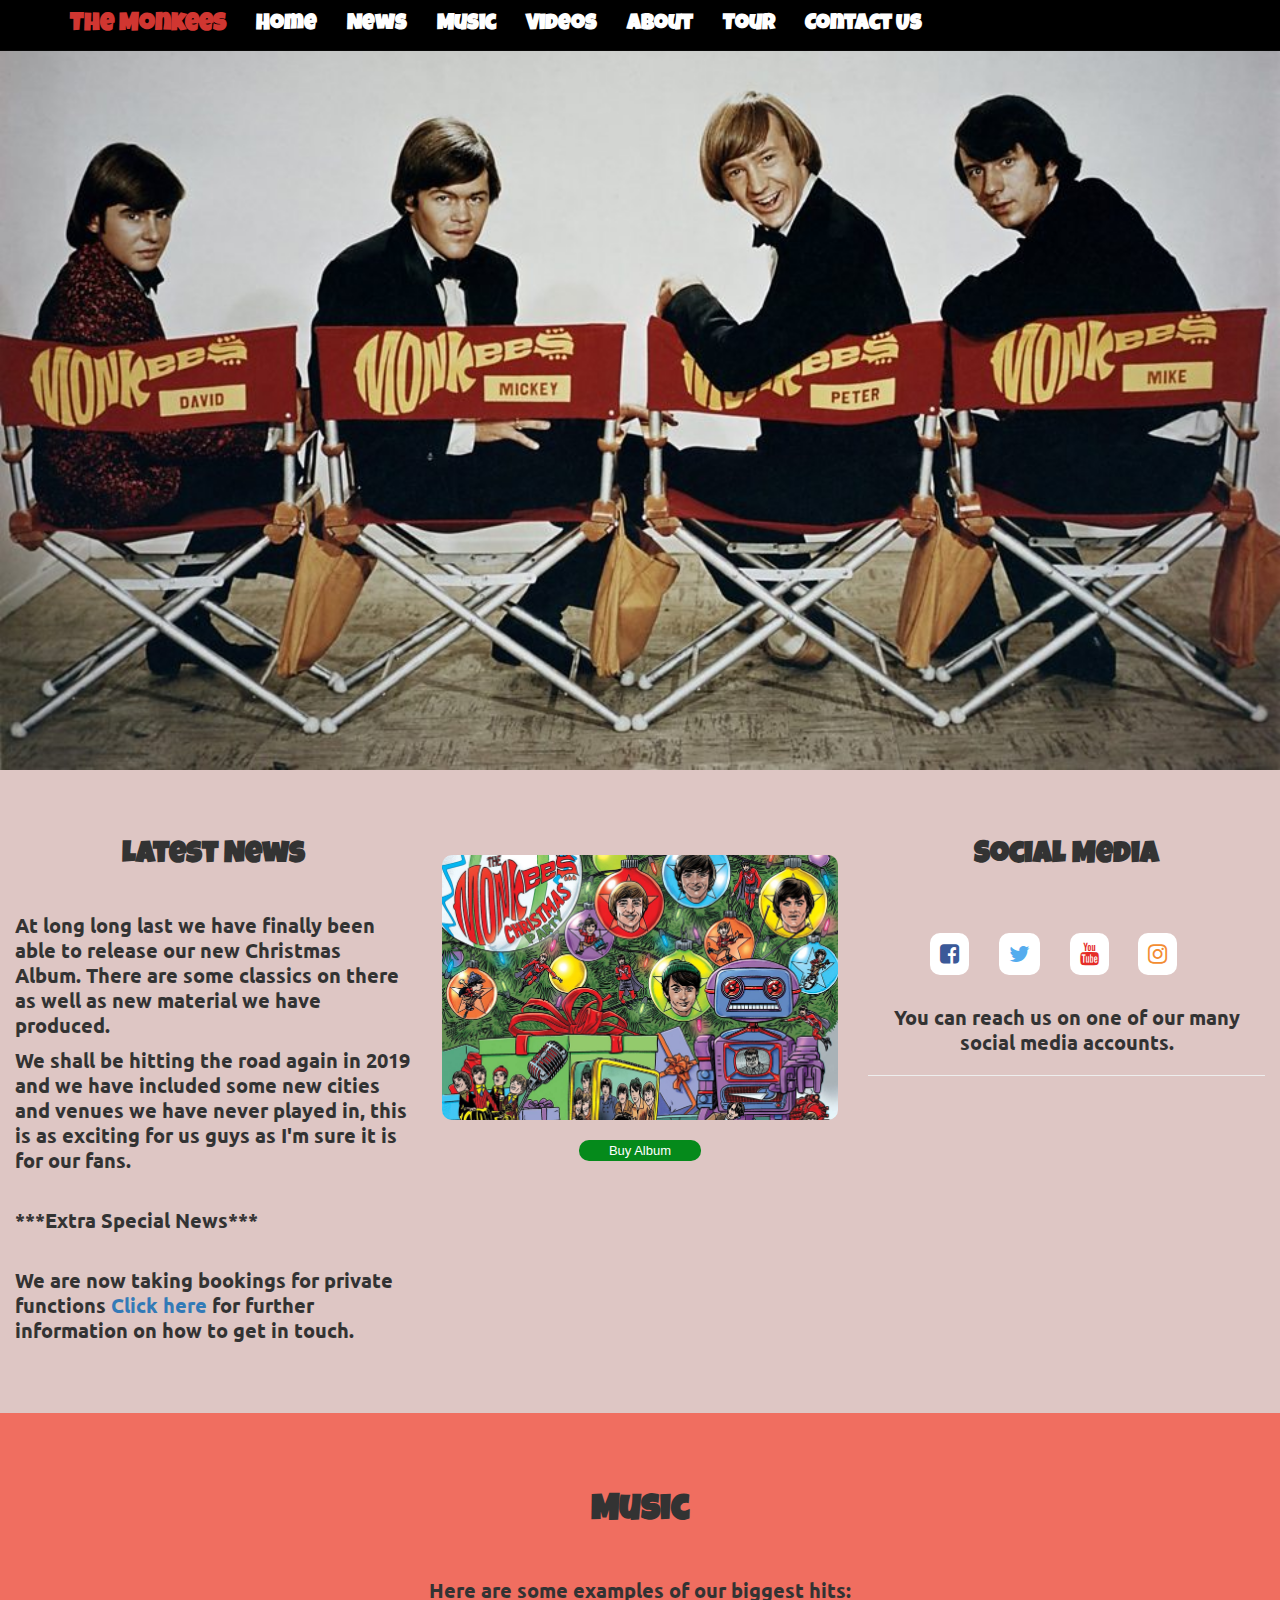
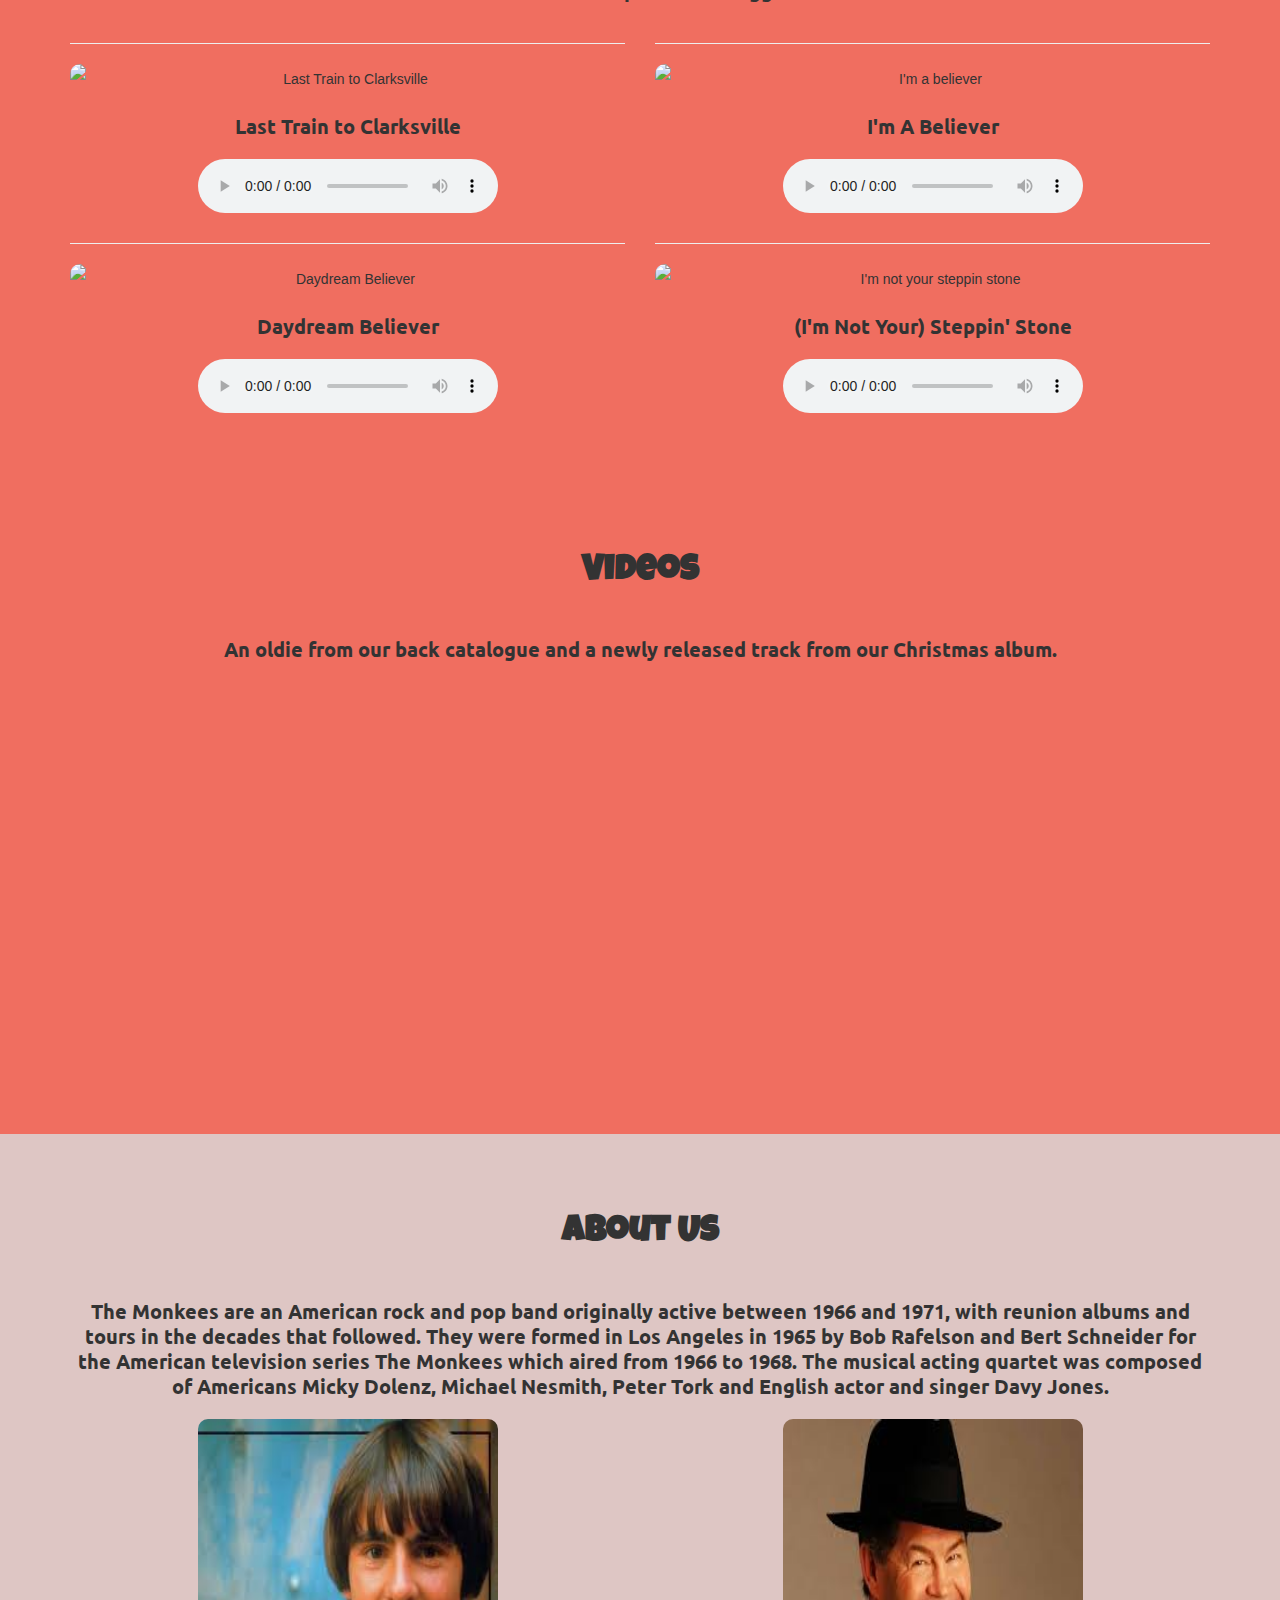
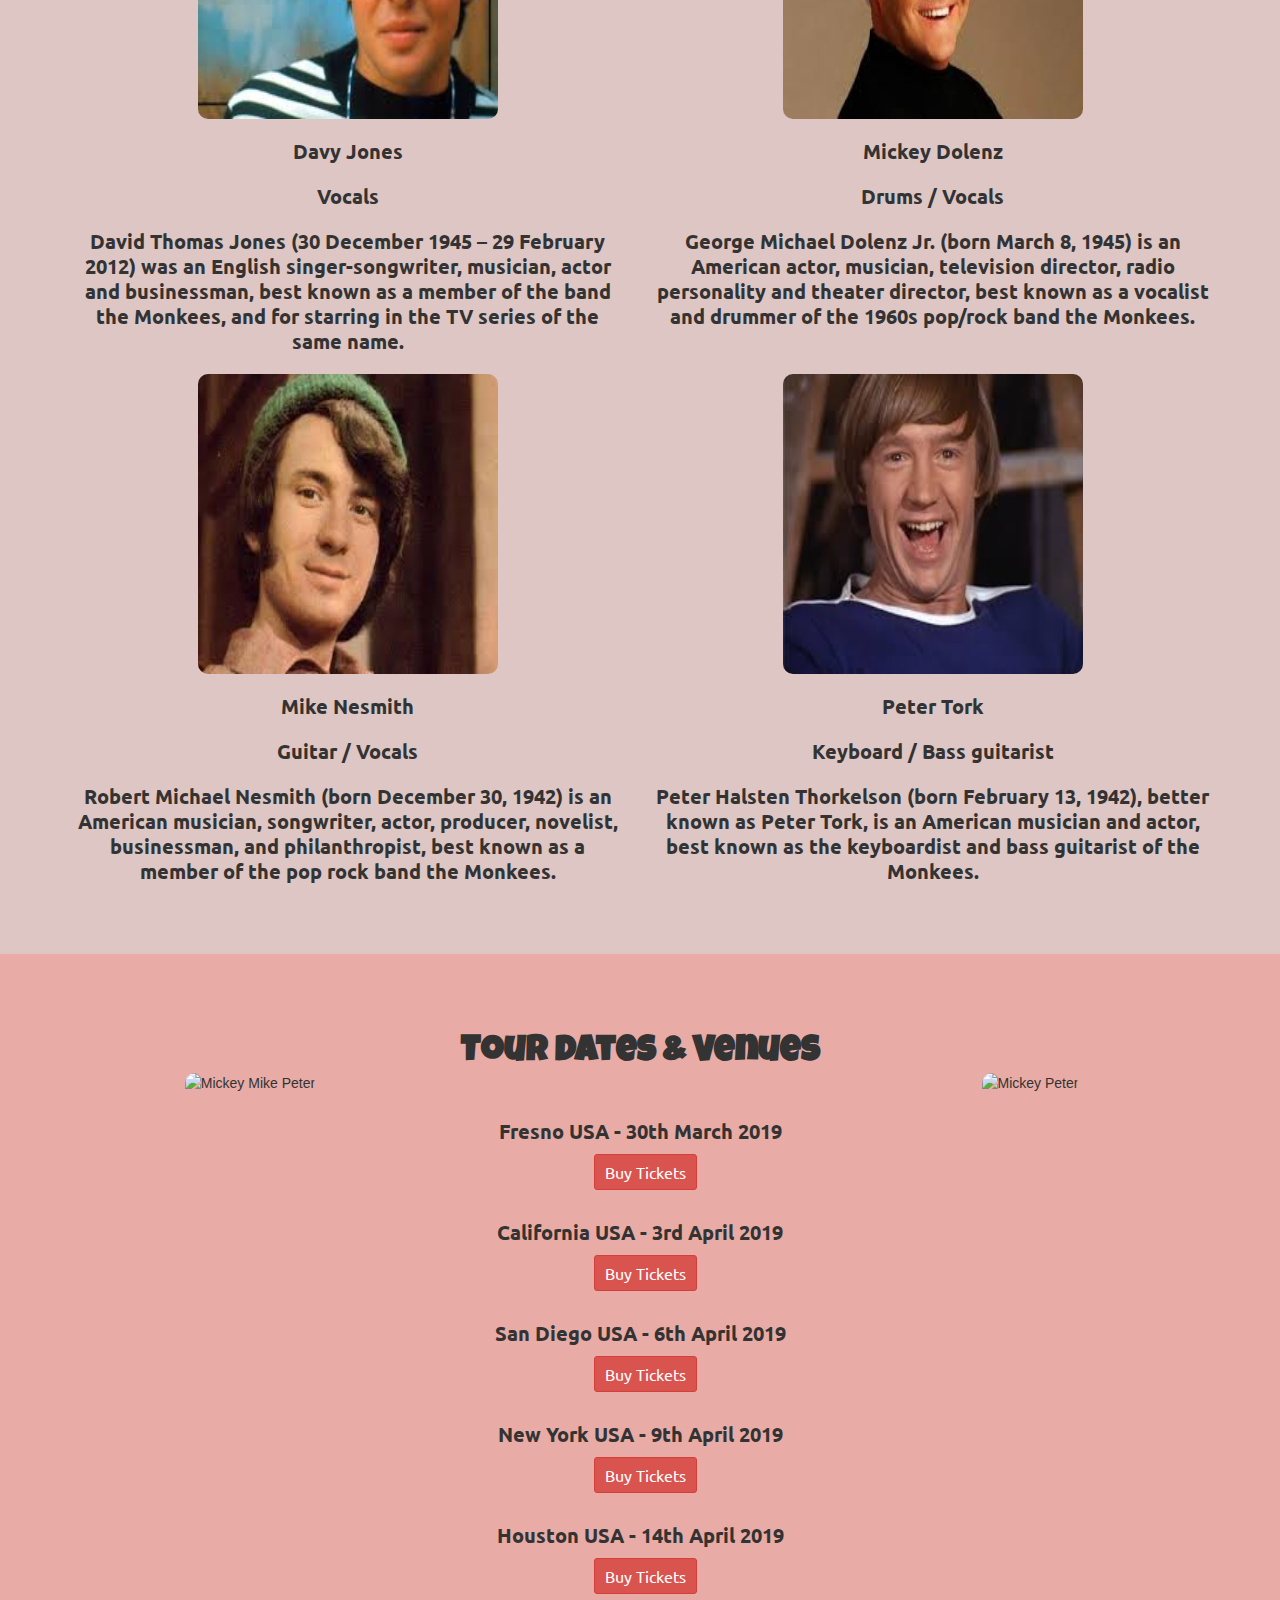
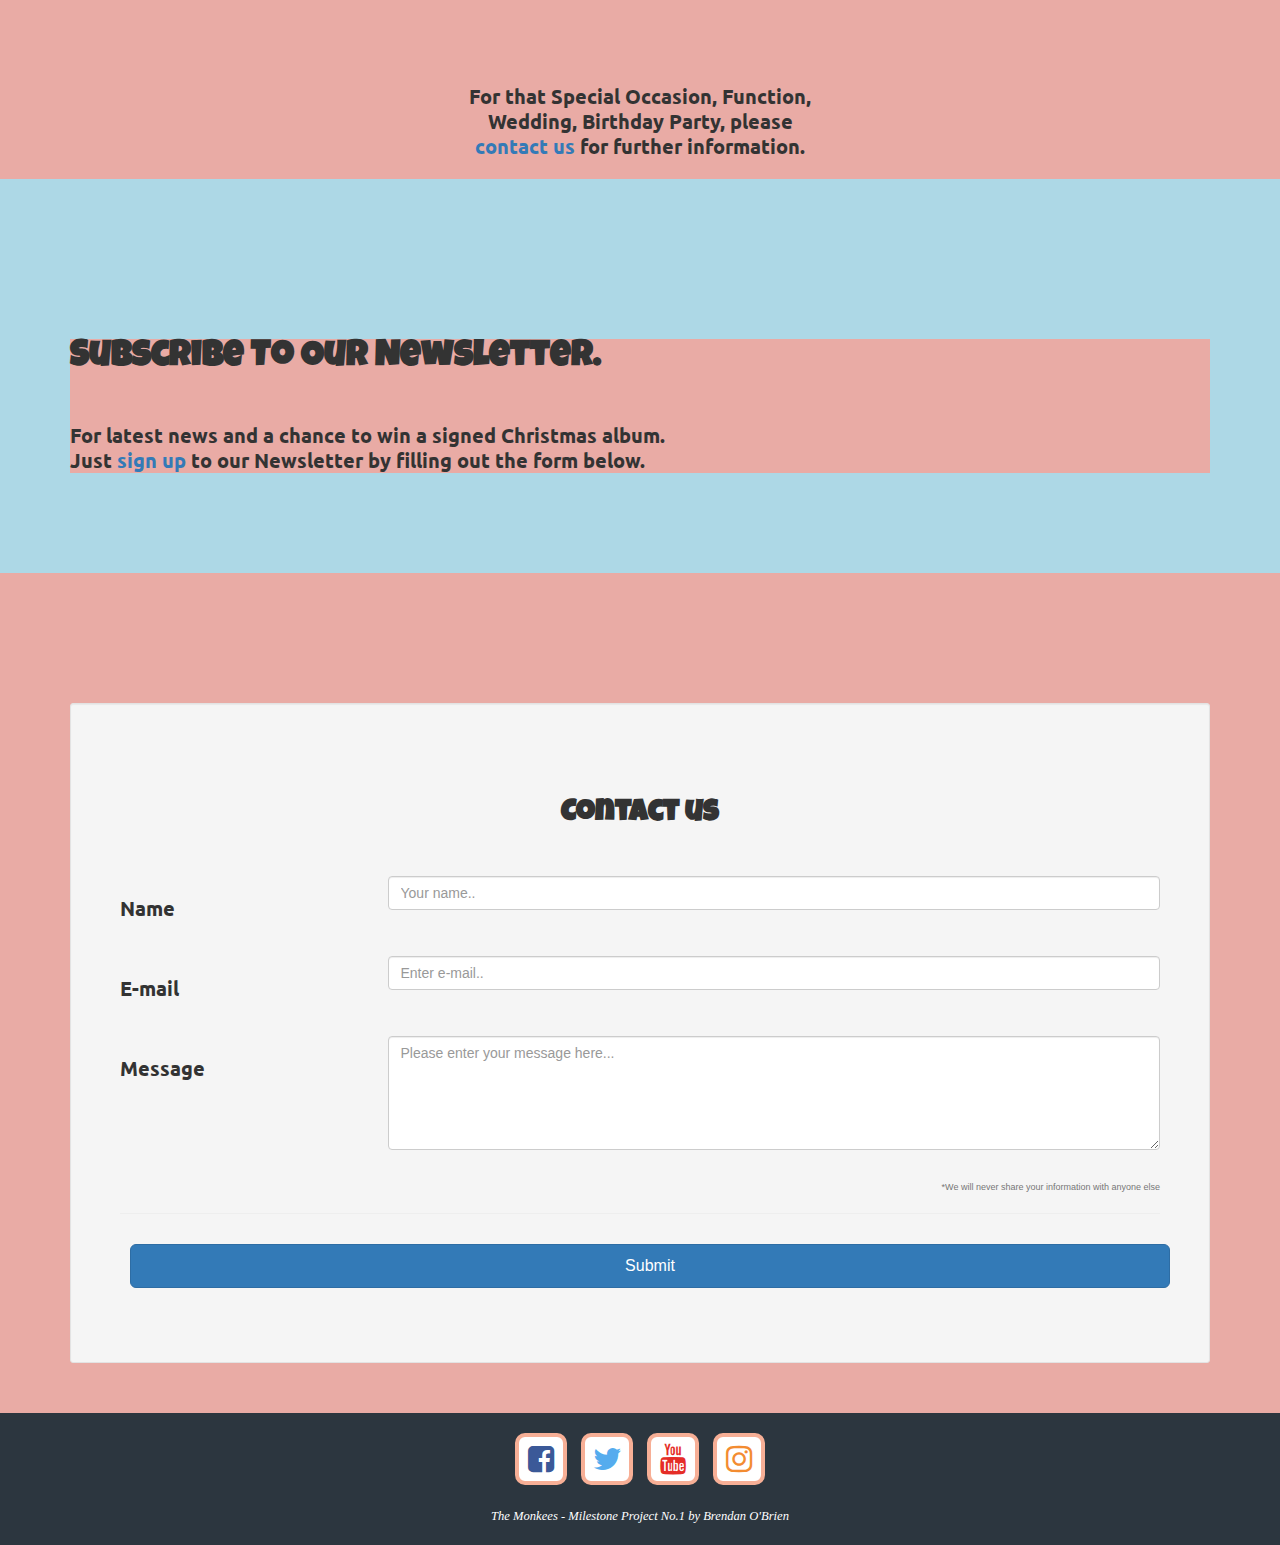
==== commit 92295978: "updated music player content" ====
--- a/index.html
+++ b/index.html
@@ -25,7 +25,7 @@
             </div>
                   <div id="navbar" class="collapse navbar-collapse">
                       <ul class="nav navbar-nav">
-                         <li class="#"><a href="#" data-toggle="collapse" data-target=".navbar-collapse.in"></a></li>       
+                         <li class="#"><a href="#" data-toggle="collapse" data-target=".navbar-collapse.in">Home</a></li>       
                          <li><a href="#news" data-toggle="collapse" data-target=".navbar-collapse.in">News</a></li>
                          <li><a href="#music-section" data-toggle="collapse" data-target=".navbar-collapse.in">Music</a></li>
                          <li><a href="#video-section" data-toggle="collapse" data-target=".navbar-collapse.in">Videos</a></li>
@@ -39,36 +39,38 @@
     
     <!--background image-->
     
-    <div class="container-fluid back-image">
+    <header class="container-fluid back-image">
         <div class="row">
             <div class="col-sm-12">
                 <img src="assets/images/background_image.jpg" alt="background image" class="background-responsive"/>
             </div>
         </div>
-    </div>
+    </header>
     
     <!--Latest News-->
     
     <main class="container-fluid latest-news" id="news">
         <div class="row">
             <div class="col-sm-4">
-                <div class="sub-header text-center">Latest News</div>
-                    <p class="info">At long long last we have finally been able to release our new Christmas Album. There are some classics on there as well as new material we have produced.</p>
-                    <p class="info">We shall be hitting the road again in 2019 and we have included some new cities and venues we have never played in, this is as exciting for us guys as I'm sure it is for our fans.</p>
-                    <p class="info">***Extra Special News***<br></p>
-                    <p class="info">We are now taking bookings for private functions<a href="#contact-us"> Click here </a>for further information on how to get in touch.</p>
+                <h2 class="sub-header text-center">Latest News</h2>
+                    <div class="info">
+                        <p>At long long last we have finally been able to release our new Christmas Album. There are some classics on there as well as new material we have produced.</p>
+                        <p>We shall be hitting the road again in 2019 and we have included some new cities and venues we have never played in, this is as exciting for us guys as I'm sure it is for our fans.</p><br>
+                        <p>***Extra Special News***</p><br>
+                        <p>We are now taking bookings for private functions<a href="#contact-us"> Click here </a>for further information on how to get in touch.</p>
+                    </div>
             </div>
             <div class="col-sm-4">
                     <img src="assets/images/Christmas_Album.jpg" alt="Christmas Album" class="img-responsive"/>
                     <p class="info-xmas text-center"><a class="button-xmas" href="https://rhino.lnk.to/ChristmasParty?ref=https%3A//www.monkees.com/">Buy Album</a></p>
             </div>
                  <div class="col-sm-4 text-center">
-                     <div class="sub-header text-center">Social Media</div>
+                     <h2 class="sub-header text-center">Social Media</h2>
                          <a target="_blank" href="https://www.facebook.com/TheMonkees/"><i class="fa fa-facebook-square"></i></a>
                          <a target="_blank" href="https://twitter.com/TheMonkees?ref_src=twsrc%5Egoogle%7Ctwcamp%5Eserp%7Ctwgr%5Eauthor"><i class="fa fa-twitter"></i></a>
                          <a target="_blank" href="https://www.youtube.com/user/themonkees"><i class="fa fa-youtube"></i></a>
                          <a target="_blank" href="https://www.instagram.com/themonkees/"><i class="fa fa-instagram"></i></a>
-                         <p class="info text-center reach-us">You can reach us on one of our many social media accounts.</p><hr>
+                         <h3 class="info text-center reach-us">You can reach us on one of our many social media accounts.</h3><hr>
                  </div>
                           
         </div>
@@ -76,12 +78,12 @@
     
     <!--Music Section-->
     
-    <header id="music-section">
+    <section id="music-section">
           <div class="container">
               <div class="row">
                   <div class="col-sm-12">
-                      <div class="header text-center">Music</div>
-                        <p class="info text-center">Here are some examples of our biggest hits:</p>
+                      <h2 class="header text-center">Music</h2>
+                        <h3 class="info text-center">Here are some examples of our biggest hits:</h3>
                   </div> 
               </div>
           </div>
@@ -90,14 +92,14 @@
                         <div class="row">
                             <div class="col-sm-6 text-center"><hr>
                                 <img src="assets/images/last-train-to-clarksville-single.jpg" alt="Last Train to Clarksville" class="img-responsive"/>
-                                <p class="info text-center">Last Train to Clarksville</p>
+                                <h3 class="info text-center">Last Train to Clarksville</h3>
                                     <audio controls>
                                     <source src="assets/audio/LastTrainToClarksville.mp3" type="audio/mpeg">
                                     </audio>
                              </div>   
                              <div class="col-sm-6 text-center"><hr>
                                  <img src="assets/images/I'm-a-believer-single.jpg" alt="I'm a believer" class="img-responsive"/>
-                                 <p class="info text-center">I'm A Believer</p>
+                                 <h3 class="info text-center">I'm A Believer</h3>
                                     <audio controls>
                                     <source src="assets/audio/ImaBeliever.mp3" type="audio/mpeg">
                                     </audio>
@@ -108,14 +110,14 @@
                               <div class="row">
                                   <div class="col-sm-6 text-center"><hr>
                                       <img src="assets/images/Daydream-believer-single.jpg" alt="Daydream Believer" class="img-responsive"/>
-                                      <p class="info text-center">Daydream Believer</p>
+                                      <h3 class="info text-center">Daydream Believer</h3>
                                          <audio controls>
-                                         <source src="assets/audio/DaydreamBeliever.mp3" type="audio/mpeg">
+                                         <source src="assets/audio/Daydream Believer.mp3" type="audio/mpeg">
                                          </audio>
                                   </div>
                                         <div class="col-sm-6 text-center"><hr>
                                             <img src="assets/images/ImNotYourSteppingStone-single.jpg" alt="I'm not your steppin stone" class="img-responsive"/>
-                                            <p class="info text-center">(I'm Not Your) Steppin' Stone</p>
+                                            <h3 class="info text-center">(I'm Not Your) Steppin' Stone</h3>
                                                <audio controls>
                                                <source src="assets/audio/SteppinStone.mp3" type="audio/mpeg">
                                                </audio>
@@ -123,15 +125,15 @@
                               </div>
                            </div>
                 </div>
-    </header>
+    </section>
     
     <!--Video Section-->
     
-    <header id="video-section">
+    <section id="video-section">
          <div class="container">
              <div class="row">
-                 <div class="header text-center">Videos</div>
-                      <p class="info text-center">An oldie from our back catalogue and a newly released track from our Christmas album.</p>
+                 <h2 class="header text-center">Videos</h2>
+                      <h3 class="info text-center">An oldie from our back catalogue and a newly released track from our Christmas album.</h3>
                          <div class="col-sm-6">
                              <div class="info">
                                  <div class="video-responsive">
@@ -148,11 +150,11 @@
                  </div>
              </div>
          </div>
-    </header>
+    </section>
      
     <!--About Us section-->
     
-    <article id="about-section">
+    <section id="about-section">
         <div class="container">
             <div class="row">
                 <div class="col-sm-12">
@@ -171,10 +173,10 @@
                                         <img class="bio-pic" src="assets/images/Davy_Jones.jpg" alt="Davy Jones">
                                      </figure>   
                                              <div class="info text-center">
-                                                 <div class="info">Davy Jones</div>
-                                                      <p class="info">Vocals</p>
+                                                 <h2 class="info">Davy Jones</h2>
+                                                      <h2 class="info">Vocals</h2>
                                                       <p class="info">David Thomas Jones (30 December 1945 – 29 February 2012) was an English singer-songwriter, musician, actor and businessman, 
-                                                                      best known as a member of the band the Monkees, and for starring in the TV series of the same name.</p>
+                                                      best known as a member of the band the Monkees, and for starring in the TV series of the same name.</p>
                                              </div>
                                 </div>
                           </div>
@@ -184,10 +186,10 @@
                                         <img class="bio-pic" src="assets/images/Mickey_Dolenz.jpg" alt="Mickey Dolenz">
                                      </figure>     
                                               <div class="info text-center">
-                                                  <div class="info">Mickey Dolenz</div>
-                                                       <p class="info">Drums / Vocals</p>
+                                                  <h2 class="info">Mickey Dolenz</h2>
+                                                       <h2 class="info">Drums / Vocals</h2>
                                                        <p class="info">George Michael Dolenz Jr. (born March 8, 1945) is an American actor, musician, television director, 
-                                                                       radio personality and theater director, best known as a vocalist and drummer of the 1960s pop/rock band the Monkees.</p>
+                                                       radio personality and theater director, best known as a vocalist and drummer of the 1960s pop/rock band the Monkees.</p>
                                               </div>  
                                 </div>
                           </div>
@@ -201,10 +203,10 @@
                                        <img class="bio-pic" src="assets/images/Mike_Nesmith.jpg" alt="Mike Nesmith">
                                     </figure>    
                                             <div class="info text-center">
-                                                <div class="info">Mike Nesmith</div>
-                                                     <p class="info">Guitar / Vocals</p>
+                                                <h2 class="info">Mike Nesmith</h2>
+                                                     <h2 class="info">Guitar / Vocals</h2>
                                                      <p class="info">Robert Michael Nesmith (born December 30, 1942) is an American musician, songwriter, actor, producer, novelist, businessman, 
-                                                                     and philanthropist, best known as a member of the pop rock band the Monkees.</p>
+                                                     and philanthropist, best known as a member of the pop rock band the Monkees.</p>
                                             </div>
                                </div>
                           </div>
@@ -214,20 +216,20 @@
                                     <img class="bio-pic" src="assets/images/Peter_Tork.jpg" alt="Peter Tork">
                                  </figure>    
                                           <div class="info text-center">
-                                              <div class="info">Peter Tork</div>
-                                                   <p class="info" >Keyboard / Bass guitarist</p>
+                                              <h2 class="info">Peter Tork</h2>
+                                                   <h2 class="info" >Keyboard / Bass guitarist</h2>
                                                    <p class="info">Peter Halsten Thorkelson (born February 13, 1942), better known as Peter Tork, is an American musician and actor, 
-                                                                   best known as the keyboardist and bass guitarist of the Monkees.</p>
+                                                   best known as the keyboardist and bass guitarist of the Monkees.</p>
                                           </div>
                             </div>
                         </div>
                        </div>
                    </div>
-    </article>
+    </section>
     
     <!--Tour Section-->
             
-            <header id="tour-dates">
+            <section id="tour-dates">
                 <div class="container">
                     <div class="row">
                         <div class="col-sm-4">
@@ -237,12 +239,12 @@
                         </div>    
                               <div class="col-sm-4">
                                   <div class="venue-dates">
-                                      <div class="header">Tour Dates & Venues</div>
-                                           <p class="info">Fresno USA - 30th March 2019   <button type="button" class="btn btn-danger btn-sm">Buy Tickets</button></p>
-                                           <p class="info">California USA - 3rd April 2019<button type="button" class="btn btn-danger btn-sm">Buy Tickets</button></p>
-                                           <p class="info">San Diego USA - 6th April 2019 <button type="button" class="btn btn-danger btn-sm">Buy Tickets</button></p>
-                                           <p class="info">New York USA - 9th April 2019  <button type="button" class="btn btn-danger btn-sm">Buy Tickets</button></p>
-                                           <p class="info">Houston USA - 14th April 2019  <button type="button" class="btn btn-danger btn-sm">Buy Tickets</button></p><br><br>
+                                      <h2 class="header">Tour Dates & Venues</h2>
+                                           <h3 class="info">Fresno USA - 30th March 2019   <button type="button" class="btn btn-danger btn-sm">Buy Tickets</button></h3>
+                                           <h3 class="info">California USA - 3rd April 2019<button type="button" class="btn btn-danger btn-sm">Buy Tickets</button></h3>
+                                           <h3 class="info">San Diego USA - 6th April 2019 <button type="button" class="btn btn-danger btn-sm">Buy Tickets</button></h3>
+                                           <h3 class="info">New York USA - 9th April 2019  <button type="button" class="btn btn-danger btn-sm">Buy Tickets</button></h3>
+                                           <h3 class="info">Houston USA - 14th April 2019  <button type="button" class="btn btn-danger btn-sm">Buy Tickets</button></h3><br><br>
                                       <div class="info">For that Special Occasion, Function, Wedding, Birthday Party, please<a href="#contact-us"> contact us </a>for further information.</div>    
                                   </div>
                               </div>        
@@ -253,85 +255,106 @@
                             </div>
                     </div>
                 </div>
-           </header> 
+           </section> 
      
-    <!--Booking/Newsletter Section-->
-            
-            <div class="newsletter-section text-center">
+    <!--Newsletter Section-->
+            
+            <section id="newsletter">
                 <div class="container">
                     <div class="row">
                         <div class="col-sm-12">
-                            <div id="Newsletter">
-                                <div class="header">Subscribe To Our Newsletter.</div>
-                                    <div class="info">For latest news and a chance to win a signed Christmas album.<br>
-                                                          Just <a href="#contact-us"> sign up </a>to our Newsletter by filling out the form below.</div>
+                            <div class="newsletter-section">
+                                <h2 class="header">Subscribe To Our Newsletter.</h2>
+                                    <h3 class="info">For latest news and a chance to win a signed Christmas album.<br>
+                                    Just <a href="#contact-us"> sign up </a>to our Newsletter by filling out the form below.</h3>
                             </div>
                         </div>
                     </div>
                 </div>
-            </div>
+            </section>
             
     <!--Contact Us Section-->
             
-            <header id="contact-us">
+            <section id="contact-us">
                   <div class="container">
                 	  <div class="row">
-                          <div class="col-md-12">
+                          <div class="col-sm-12">
                               <div class="well well-sm">
                                   <form class="form-horizontal" method="post">
             <fieldset>
-                      <legend class="sub-header text-center">Contact us</legend>
-                    
-                            <!-- Name input-->
-                  <div class="form-group">
-                      <label class="col-md-3 info" for="name">Name</label>
-                            <div class="col-md-9">
-                                <input id="name" name="name" type="text" placeholder="Your name.." class="form-control" required>
-                             </div>
-                  </div>
-                    
-                            <!-- Email input-->
-                  <div class="form-group">
-                      <label class="col-md-3 info" for="email">E-mail</label>
-                            <div class="col-md-9">
-                                <input type="email" class="form-control" id="email" placeholder="Enter e-mail.." name="email" required>
-                             </div>
-                  </div>
-                    
-                            <!-- Message body -->
-                  <div class="form-group">
-                      <label class="col-md-3 info" for="message">Message</label>
-                            <div class="col-md-9">
-                                <textarea class="form-control" id="message" name="message" placeholder="Please enter your message here..." rows="5"></textarea>
-                             </div>
-                  </div>
-                    
-                            <!-- Form actions -->
-                            <div class="form-group">
-                                <div class="col-md-12 text-right">
+                      <div class="sub-header text-center">Contact us</div>
+                          <div class="form-group">
+                              <div class="col-sm-3 info">Name</div>
+                                  <div class="col-sm-9">
+                                      <input id="name" name="name" type="text" placeholder="Your name.." class="form-control" required>
+                                 </div>
+                          </div>
+                      <div class="form-group">
+                          <div class="col-sm-3 info">E-mail</div>
+                                <div class="col-sm-9">
+                                    <input type="email" class="form-control" id="email" placeholder="Enter e-mail.." name="email" required>
+                          </div>
+                      </div>
+                      <div class="form-group">
+                          <div class="col-sm-3 info">Message</div>
+                                <div class="col-sm-9">
+                                    <textarea class="form-control" id="message" name="message" placeholder="Please enter your message here..." rows="5"></textarea>
+                          </div>
+                      </div>
+                      <div class="form-group">
+                          <div class="col-md-12 text-right">
                                     <h6><small>*We will never share your information with anyone else</small></h6><hr>
-                                        <button type="button" class="btn btn-primary btn-lg">Submit</button>
+                                        <button type="button" class="btn btn-primary btn-lg" data-toggle="modal" data-target="#myModal">Submit</button>
+                          </div>
+                      </div>
+            </fieldset>
+                    </form>
+                       <div class="modal fade" id="myModal" role="dialog">
+                            <div class="modal-dialog">
+                                <div class="modal-content">
+                                   <div class="modal-header">
+                                       <button type="button" class="close" data-dismiss="modal">&times;</button>
+                                              <h4 class="modal-title">Contact Us Form</h4>
+                                   </div>
+                            <div class="modal-body">
+                                <p>Unfortunately we cannot process your form at this time as this active feature is just for educational purposes. Thank you.</p>
+                            </div>
+                            <div class="modal-footer">
+                                  <button type="button" class="btn btn-default" data-dismiss="modal">Close</button>
+                            </div>
                                 </div>
                             </div>
-            </fieldset>
-                          </form>
+                          </div>
                         </div>
                       </div>
                 	</div>
                 </div>
-            </header>
-            
+            </section>    
+                            
     <!--Footer-->
-                <footer>
-                        <div class="footer">
-                            <a target="_blank" href="https://www.facebook.com/TheMonkees/"><i class="fa fa-facebook-square"></i></a>
-                            <a target="_blank" href="https://twitter.com/TheMonkees?ref_src=twsrc%5Egoogle%7Ctwcamp%5Eserp%7Ctwgr%5Eauthor"><i class="fa fa-twitter"></i></a>
-                            <a target="_blank" href="https://www.youtube.com/user/themonkees"><i class="fa fa-youtube"></i></a>
-                            <a target="_blank" href="https://www.instagram.com/themonkees/"><i class="fa fa-instagram"></i></a><br>
-                            <span class="milestone">The Monkees - Milestone Project No.1 by Brendan O'Brien</span>
-                        </div>
-                </footer>
+    
+            <footer>
+                    <div class="footer">
+                        <a target="_blank" href="https://www.facebook.com/TheMonkees/"><i class="fa fa-facebook-square"></i></a>
+                        <a target="_blank" href="https://twitter.com/TheMonkees?ref_src=twsrc%5Egoogle%7Ctwcamp%5Eserp%7Ctwgr%5Eauthor"><i class="fa fa-twitter"></i></a>
+                        <a target="_blank" href="https://www.youtube.com/user/themonkees"><i class="fa fa-youtube"></i></a>
+                        <a target="_blank" href="https://www.instagram.com/themonkees/"><i class="fa fa-instagram"></i></a><br>
+                        <span class="milestone">The Monkees - Milestone Project No.1 by Brendan O'Brien</span>
+                    </div>    
+            </footer>    
         <script src="https://code.jquery.com/jquery-3.2.1.min.js"></script>
         <script src="https://maxcdn.bootstrapcdn.com/bootstrap/3.3.7/js/bootstrap.min.js"></script>
 </body>
-</html>+</html>                         
+                                 
+                        
+                                
+                      
+                            
+                      
+                          
+
+                          
+                          
+            
+    --- a/assets/CSS/style.css
+++ b/assets/CSS/style.css
@@ -300,14 +300,19 @@
 
 .button-xmas {
   padding: 3px 30px;
-  background: hsl(130, 75%, 75%); 
+  /*background: hsl(130, 75%, 75%); */
   border-radius: 10px;
-  background-color: #058a1b;
-  color: #ffffff;
+  background-color: #058a1b !important;
+  color: #ffffff !important;
   border: 0;
   font-size: 13px;
-  transition: all 2s;
+  transition: all 1s;
   cursor: pointer;
+}
+
+.button-xmas:hover {
+    background-color: #ffffff !important;
+    color: #058a1b !important; 
 }
 
 button:hover{
